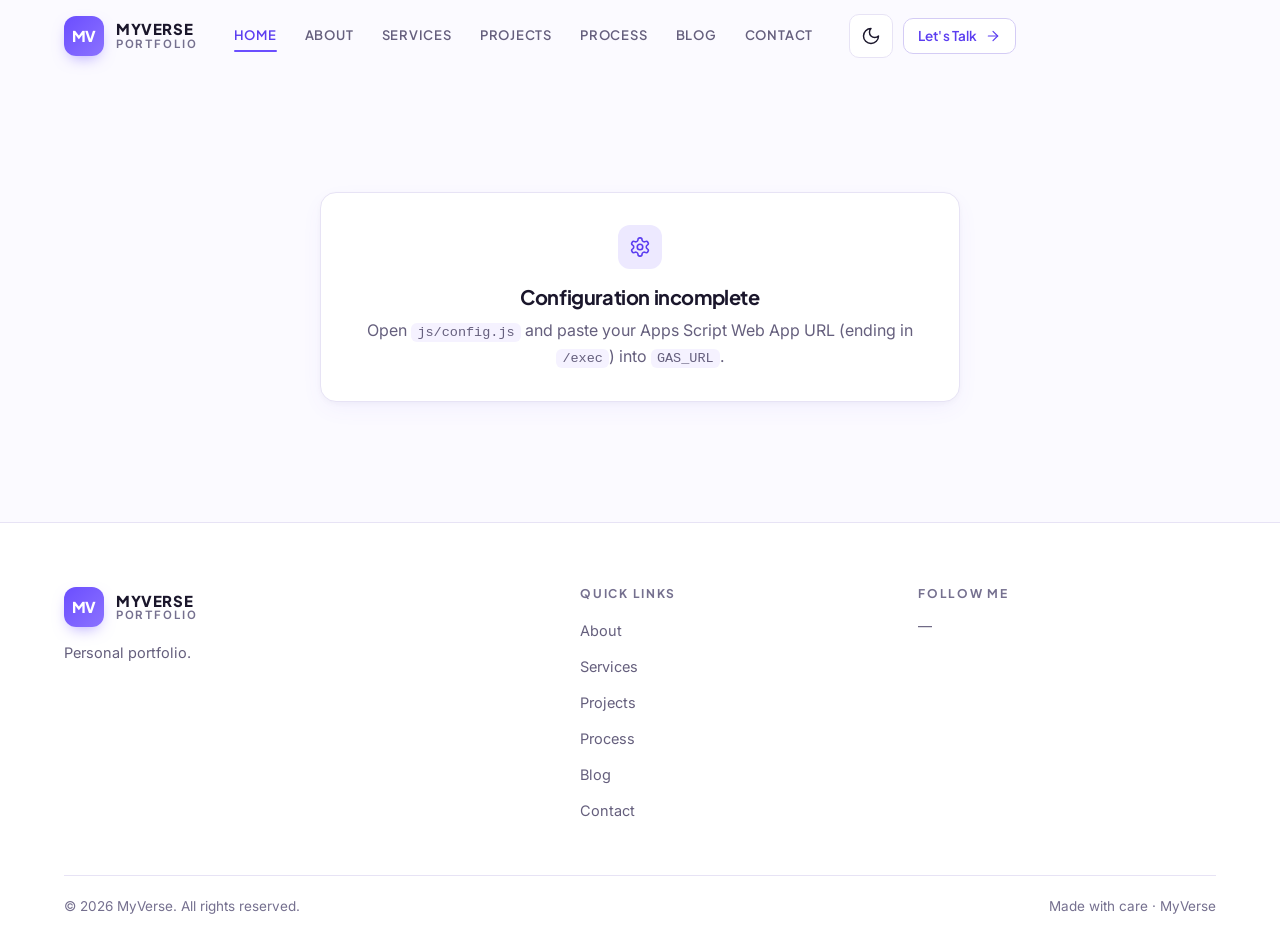
==== index.html @ 01f52282 "https://github.com/restuputram2710/MyVerse.git" ====
<!doctype html>
<html lang="en" data-theme="light">
<head>
  <meta charset="utf-8">
  <meta name="viewport" content="width=device-width, initial-scale=1">
  <meta name="robots" content="noindex, nofollow, noarchive">
  <meta name="googlebot" content="noindex, nofollow">
  <meta name="description" content="Personal portfolio — profile, experience, skills, achievements, and projects.">
  <meta name="theme-color" content="#6B4EFF">
  <title>MyVerse — Portfolio</title>
  <link rel="icon" href="assets/favicon.svg" type="image/svg+xml">
  <script>
    (function () { try {
      var g = function (k) { var v = localStorage.getItem(k); return v ? JSON.parse(v) : null; };
      var t = g('mv_theme') || g('mv_theme_default') || 'sistem';
      var dark = t === 'gelap' || (t === 'sistem' && window.matchMedia && matchMedia('(prefers-color-scheme: dark)').matches);
      document.documentElement.setAttribute('data-theme', dark ? 'dark' : 'light');
    } catch (e) {} })();
  </script>
  <link rel="preconnect" href="https://fonts.googleapis.com">
  <link rel="preconnect" href="https://fonts.gstatic.com" crossorigin>
  <link rel="preconnect" href="https://script.google.com">
  <link rel="preconnect" href="https://drive.google.com">
  <link href="https://fonts.googleapis.com/css2?family=Inter:wght@400;500;600;700&family=Plus+Jakarta+Sans:wght@600;700;800&display=swap" rel="stylesheet">
  <link rel="stylesheet" href="css/style.css?v=1.0.0">
</head>
<body data-page="home">
  <div id="chrome-top"></div>

  <main id="main">
    <!-- 1. Home -->
    <section id="home" class="hero" aria-label="Introduction">
      <div class="container hero-grid" aria-hidden="true">
        <div>
          <div class="sk" style="width:120px;height:30px;border-radius:99px"></div>
          <div class="sk sk-title"></div>
          <div class="sk sk-line" style="width:60%;height:26px"></div>
          <div class="sk sk-line" style="width:90%"></div>
          <div class="sk sk-line" style="width:75%"></div>
          <div style="display:flex;gap:12px;margin-top:28px"><div class="sk" style="width:160px;height:44px"></div><div class="sk" style="width:130px;height:44px"></div></div>
        </div>
        <div class="sk" style="aspect-ratio:1/1.05;border-radius:28px;max-width:440px;width:100%;margin-left:auto"></div>
      </div>
    </section>

    <!-- 2. About -->
    <section id="about" class="section" aria-labelledby="about-title">
      <h2 id="about-title" class="sr-only">About</h2>
      <div class="container about-grid" id="about-body">
        <div class="sk" style="aspect-ratio:4/5;border-radius:24px"></div>
        <div><div class="sk sk-title" style="width:40%"></div><div class="sk sk-line"></div><div class="sk sk-line"></div><div class="sk sk-line" style="width:80%"></div></div>
      </div>
    </section>

    <!-- 3–4. Experience & Education -->
    <section id="experience" class="section section-tint" aria-labelledby="exp-title">
      <div class="container">
        <div class="section-head">
          <div><span class="eyebrow">Experience</span><h2 class="h2" id="exp-title">Experience &amp; Education</h2>
            <p class="lead">Work, teaching, organizations, and the learning path behind them.</p></div>
        </div>
        <div class="exp-grid">
          <div>
            <div class="pill-row scroll-x" id="exp-filter" role="group" aria-label="Filter experience"></div>
            <div class="timeline" id="exp-list"><div class="sk sk-card" style="height:140px"></div><div class="sk sk-card" style="height:140px"></div></div>
          </div>
          <div class="edu-col" id="education"><div class="sk sk-card" style="height:220px"></div></div>
        </div>
      </div>
    </section>

    <!-- 5. Skills & Expertise -->
    <section id="skills" class="section" aria-labelledby="skills-title">
      <div class="container">
        <div class="section-head">
          <div><span class="eyebrow">Tools &amp; Skills</span><h2 class="h2" id="skills-title">My Expertise</h2></div>
          <div class="seg scroll-x" id="skill-tabs" role="tablist" aria-label="Skill categories"></div>
        </div>
        <div class="skills-grid">
          <div class="card card-pad" id="skill-panel" role="tabpanel" aria-labelledby="skill-panel-title">
            <h3 class="h3" id="skill-panel-title">Core proficiency</h3>
            <p class="muted" style="margin:4px 0 22px;font-size:14.5px">Self-assessed level for each skill.</p>
            <div id="skill-bars"><div class="sk sk-line"></div><div class="sk sk-line"></div><div class="sk sk-line"></div></div>
          </div>
          <div style="display:grid;gap:24px">
            <div class="card card-pad" id="skill-radar-card">
              <h3 class="h3" id="skill-radar-title">Skills at a glance</h3>
              <div class="chart-box" id="skill-radar" style="margin-top:8px"></div>
            </div>
            <div class="card card-pad" id="tools-card">
              <h3 class="h3">Tools I use</h3>
              <div class="tools" id="tools"></div>
            </div>
          </div>
        </div>
      </div>
    </section>

    <!-- 6. Achievements -->
    <section id="achievements" class="section section-tint" aria-labelledby="ach-title">
      <div class="container">
        <div class="section-head">
          <div><span class="eyebrow">Recognition</span><h2 class="h2" id="ach-title">Honors &amp; Certificates</h2></div>
          <div class="pill-row scroll-x" id="ach-filter" role="group" aria-label="Filter achievements"></div>
        </div>
        <div class="grid-3" id="ach-list"><div class="sk sk-card"></div><div class="sk sk-card"></div><div class="sk sk-card"></div></div>
      </div>
    </section>

    <!-- 7. Projects -->
    <section id="projects" class="section" aria-labelledby="proj-title">
      <div class="container">
        <div class="section-head">
          <div><span class="eyebrow">Featured Projects</span><h2 class="h2" id="proj-title">Selected Work</h2>
            <p class="lead">Websites, learning media, digital products, and creative work.</p></div>
        </div>
        <div class="toolbar">
          <div class="pill-row scroll-x" id="proj-filter" role="group" aria-label="Filter projects by category"></div>
          <div class="search-box"><label for="proj-search" class="sr-only">Search projects</label>
            <svg class="icon" viewBox="0 0 24 24" aria-hidden="true"><circle cx="11" cy="11" r="8"/><path d="m21 21-4.3-4.3"/></svg>
            <input id="proj-search" class="input" type="search" placeholder="Search projects…" autocomplete="off"></div>
        </div>
        <div class="grid-3" id="proj-grid" aria-live="polite"><div class="sk sk-card"></div><div class="sk sk-card"></div><div class="sk sk-card"></div></div>
        <div class="empty" id="proj-empty" hidden>
          <svg class="icon" viewBox="0 0 24 24" aria-hidden="true"><circle cx="11" cy="11" r="8"/><path d="m21 21-4.3-4.3"/></svg>
          <p><strong>No matching projects.</strong></p><p style="font-size:14px">Try another keyword or category.</p>
        </div>
        <div class="more-row"><button type="button" class="btn btn-secondary" id="proj-more" hidden>Load more</button></div>
        <p class="center muted" id="proj-count" style="font-size:13px;margin-top:12px"></p>
        <div class="card card-pad breakdown" id="proj-breakdown" hidden></div>
      </div>
    </section>

    <!-- 8. Services -->
    <section id="services" class="section section-tint" aria-labelledby="svc-title">
      <div class="container">
        <div class="section-head"><div><span class="eyebrow">Services</span><h2 class="h2" id="svc-title">What I Do</h2></div></div>
        <div class="grid-4" id="svc-grid"><div class="sk sk-card" style="height:200px"></div><div class="sk sk-card" style="height:200px"></div></div>
      </div>
    </section>

    <!-- 9. My Process -->
    <section id="process" class="section" aria-labelledby="proc-title">
      <div class="container">
        <div class="section-head center"><div><span class="eyebrow">My Process</span><h2 class="h2" id="proc-title">A Simple, Effective Process</h2></div></div>
        <ol class="process" id="proc-list"></ol>
      </div>
    </section>

    <!-- 10. Testimonials -->
    <section id="testimonials" class="section section-tint" aria-labelledby="testi-title">
      <div class="container">
        <h2 class="sr-only" id="testi-title">Testimonials</h2>
        <div class="card testi" id="testi-box" aria-roledescription="carousel" aria-label="Testimonials">
          <svg class="quote-mark" viewBox="0 0 24 24" fill="currentColor" aria-hidden="true"><path d="M16 3a2 2 0 0 0-2 2v6a2 2 0 0 0 2 2 1 1 0 0 1 1 1v1a2 2 0 0 1-2 2 1 1 0 0 0-1 1v2a1 1 0 0 0 1 1 6 6 0 0 0 6-6V5a2 2 0 0 0-2-2z"/><path d="M5 3a2 2 0 0 0-2 2v6a2 2 0 0 0 2 2 1 1 0 0 1 1 1v1a2 2 0 0 1-2 2 1 1 0 0 0-1 1v2a1 1 0 0 0 1 1 6 6 0 0 0 6-6V5a2 2 0 0 0-2-2z"/></svg>
          <div id="testi-slides" aria-live="polite"></div>
          <div class="testi-nav" id="testi-nav">
            <button type="button" class="icon-btn" id="testi-prev" aria-label="Previous testimonial"><svg class="icon" viewBox="0 0 24 24" aria-hidden="true"><path d="m15 18-6-6 6-6"/></svg></button>
            <div class="dots" id="testi-dots"></div>
            <button type="button" class="icon-btn" id="testi-next" aria-label="Next testimonial"><svg class="icon" viewBox="0 0 24 24" aria-hidden="true"><path d="m9 18 6-6-6-6"/></svg></button>
          </div>
        </div>
      </div>
    </section>

    <!-- 11. Contact -->
    <section id="contact" class="section" aria-labelledby="contact-title">
      <div class="container">
        <div class="contact-panel">
          <div class="contact-info">
            <span class="eyebrow" style="margin:0">Let's Work Together</span>
            <h2 class="h2" id="contact-title">Have a Project in Mind?</h2>
            <p class="muted" style="margin-bottom:10px">I'm open to collaborations, teaching projects, and freelance work. Send a message and I'll reply by email.</p>
            <div id="contact-rows" style="display:grid;gap:14px"></div>
            <svg class="plane" viewBox="0 0 160 110" fill="none" stroke="currentColor" stroke-width="1.5" aria-hidden="true"><path d="M150 8 70 52l30 10 50-54ZM100 62l-6 34 18-24"/><path d="M70 52 6 104" stroke-dasharray="4 6"/></svg>
          </div>
          <form class="card contact-form" id="contact-form" novalidate>
            <div class="form-2">
              <div class="field"><label for="f-nama">Name</label><input class="input" id="f-nama" name="nama" autocomplete="name" maxlength="80" required aria-describedby="err-nama"><span class="field-error" id="err-nama"></span></div>
              <div class="field"><label for="f-email">Email</label><input class="input" id="f-email" name="email" type="email" autocomplete="email" maxlength="120" required aria-describedby="err-email"><span class="field-error" id="err-email"></span></div>
            </div>
            <div class="field"><label for="f-subjek">Subject</label><input class="input" id="f-subjek" name="subjek" maxlength="150" required aria-describedby="err-subjek"><span class="field-error" id="err-subjek"></span></div>
            <div class="field"><label for="f-isi">Message</label><textarea class="textarea" id="f-isi" name="isi" rows="5" maxlength="2000" required aria-describedby="err-isi isi-count"></textarea>
              <div style="display:flex;justify-content:space-between;gap:12px"><span class="field-error" id="err-isi"></span><span class="help tnum" id="isi-count">0 / 2000</span></div></div>
            <div class="hp" aria-hidden="true"><label for="f-website">Website</label><input id="f-website" name="website" tabindex="-1" autocomplete="off"></div>
            <button type="submit" class="btn btn-primary btn-block" id="contact-submit">Send Message <svg class="icon icon-sm" viewBox="0 0 24 24" aria-hidden="true"><path d="M14.536 21.686a.5.5 0 0 0 .937-.024l6.5-19a.496.496 0 0 0-.635-.635l-19 6.5a.5.5 0 0 0-.024.937l7.93 3.18a2 2 0 0 1 1.112 1.11z"/><path d="m21.854 2.147-10.94 10.939"/></svg></button>
            <p class="form-status" id="form-status" role="status" aria-live="polite"></p>
          </form>
        </div>
      </div>
    </section>
  </main>

  <!-- 12. Footer -->
  <div id="chrome-foot"></div>

  <script src="js/config.js?v=1.0.0"></script>
  <script src="js/icons.js?v=1.0.0"></script>
  <script src="js/core.js?v=1.0.0"></script>
  <script src="js/site.js?v=1.0.0"></script>
  <script src="js/home.js?v=1.0.0"></script>
</body>
</html>
---- css/style.css ----
/* =========================================================
   MyVerse — Design System "Aether Violet"
   Token warna, tipografi, komponen, dan halaman publik.
   Tema gelap: <html data-theme="dark">
   ========================================================= */

:root {
  --bg: #FBFAFF;
  --surface: #FFFFFF;
  --surface-tint: #F5F2FF;
  --surface-2: #F8F6FF;
  --border: #E7E3F5;
  --border-strong: #D4CCF5;
  --text: #1A162B;
  --text-2: #655F7D;
  --text-3: #75708F;
  --primary: #6B4EFF;
  --primary-hover: #5A3BEB;
  --primary-text: #5B3DF0;
  --primary-500: #8B72FF;
  --primary-300: #C4B5FD;
  --primary-100: #EDE9FF;
  --on-primary: #FFFFFF;
  --success: #15803D; --success-bg: #DCFCE7;
  --warning: #B45309; --warning-bg: #FEF3C7;
  --danger: #DC2626; --danger-bg: #FEE2E2;
  --glass: rgba(255, 255, 255, 0.72);
  --glass-border: rgba(255, 255, 255, 0.9);
  --shadow-1: 0 8px 24px -4px rgba(107, 78, 255, 0.07), 0 2px 6px -1px rgba(26, 22, 43, 0.04);
  --shadow-2: 0 16px 36px -6px rgba(107, 78, 255, 0.16), 0 4px 12px -2px rgba(107, 78, 255, 0.07);
  --shadow-3: 0 24px 48px -12px rgba(14, 12, 26, 0.25);
  --glow: radial-gradient(closest-side, rgba(139, 114, 255, 0.28), rgba(139, 114, 255, 0));
  --overlay: rgba(14, 12, 26, 0.45);
  --skeleton: linear-gradient(90deg, #F1EEFB 0%, #F8F6FF 50%, #F1EEFB 100%);
  --chart-1: #6B4EFF; --chart-2: #8B72FF; --chart-3: #B3A3FF; --chart-4: #D8CFFF; --chart-5: #4B32D6; --chart-6: #A58CF5;

  --font-head: 'Plus Jakarta Sans', 'Inter', system-ui, sans-serif;
  --font-body: 'Inter', system-ui, -apple-system, 'Segoe UI', sans-serif;
  --font-mono: ui-monospace, 'JetBrains Mono', SFMono-Regular, Menlo, monospace;

  --r-card: 16px; --r-ctl: 10px; --r-img: 12px; --r-pill: 999px;
  --container: 1200px;
  --nav-h: 72px;
  --ease: cubic-bezier(.2, .7, .2, 1);
  color-scheme: light;
}

html[data-theme="dark"] {
  --bg: #0E0C1A;
  --surface: #17142A;
  --surface-tint: #1F1B36;
  --surface-2: #1B1830;
  --border: #2E2950;
  --border-strong: #3D3668;
  --text: #F2F0FF;
  --text-2: #B4AED0;
  --text-3: #9C96B8;
  --primary: #6F55FF;
  --primary-hover: #7F68FF;
  --primary-text: #A594FF;
  --primary-500: #A594FF;
  --primary-300: #5B4BB0;
  --primary-100: #2A2350;
  --success: #4ADE80; --success-bg: rgba(74, 222, 128, 0.14);
  --warning: #FBBF24; --warning-bg: rgba(251, 191, 36, 0.14);
  --danger: #F87171; --danger-bg: rgba(248, 113, 113, 0.14);
  --glass: rgba(23, 20, 42, 0.72);
  --glass-border: rgba(76, 68, 130, 0.6);
  --shadow-1: 0 1px 0 rgba(255, 255, 255, 0.02);
  --shadow-2: 0 0 0 1px rgba(165, 148, 255, 0.22), 0 16px 40px -12px rgba(111, 85, 255, 0.35);
  --shadow-3: 0 24px 48px -12px rgba(0, 0, 0, 0.6);
  --glow: radial-gradient(closest-side, rgba(111, 85, 255, 0.35), rgba(111, 85, 255, 0));
  --overlay: rgba(5, 4, 12, 0.7);
  --skeleton: linear-gradient(90deg, #1F1B36 0%, #272243 50%, #1F1B36 100%);
  --chart-1: #8B72FF; --chart-2: #A594FF; --chart-3: #6F55FF; --chart-4: #4B3E8F; --chart-5: #C4B5FD; --chart-6: #7C6AD9;
  color-scheme: dark;
}

/* ---------- Dasar ---------- */
*, *::before, *::after { box-sizing: border-box; }
html { scroll-behavior: smooth; scroll-padding-top: calc(var(--nav-h) + 16px); -webkit-text-size-adjust: 100%; }
body {
  margin: 0; background: var(--bg); color: var(--text);
  font-family: var(--font-body); font-size: 16px; line-height: 1.6;
  -webkit-font-smoothing: antialiased; text-rendering: optimizeLegibility;
  transition: background-color .25s var(--ease), color .25s var(--ease);
}
img { max-width: 100%; display: block; }
a { color: var(--primary-text); text-decoration: none; }
a:hover { text-decoration: underline; text-underline-offset: 3px; }
button { font: inherit; color: inherit; }
h1, h2, h3, h4 { font-family: var(--font-head); color: var(--text); margin: 0; letter-spacing: -0.02em; line-height: 1.15; }
p { margin: 0; }
:focus-visible { outline: 3px solid var(--primary-300); outline-offset: 2px; border-radius: 6px; }
::selection { background: var(--primary-100); color: var(--text); }
[hidden] { display: none !important; }
.stretched { color: inherit; text-decoration: none !important; }
.stretched::after { content: ''; position: absolute; inset: 0; z-index: 1; border-radius: inherit; }
.on-top { position: relative; z-index: 2; }
.proj-card:focus-within, .post-card:focus-within { box-shadow: 0 0 0 3px var(--primary-300); }
.sr-only { position: absolute; width: 1px; height: 1px; padding: 0; margin: -1px; overflow: hidden; clip: rect(0 0 0 0); white-space: nowrap; border: 0; }
.skip-link { position: absolute; left: 16px; top: -48px; z-index: 200; background: var(--primary); color: #fff; padding: 10px 16px; border-radius: var(--r-ctl); }
.skip-link:focus { top: 12px; }
.container { width: 100%; max-width: var(--container); margin: 0 auto; padding: 0 24px; }
.tnum { font-variant-numeric: tabular-nums; }
.muted { color: var(--text-2); }
.hl { background: linear-gradient(92deg, var(--primary) 0%, var(--primary-500) 100%); -webkit-background-clip: text; background-clip: text; color: transparent; }
html[data-theme="dark"] .hl { background: linear-gradient(92deg, #A594FF 0%, #C4B5FD 100%); -webkit-background-clip: text; background-clip: text; }
.icon { width: 20px; height: 20px; flex: none; stroke: currentColor; fill: none; stroke-width: 1.75; stroke-linecap: round; stroke-linejoin: round; }
.icon-sm { width: 16px; height: 16px; }
.icon-lg { width: 24px; height: 24px; }

/* ---------- Tombol ---------- */
.btn {
  display: inline-flex; align-items: center; justify-content: center; gap: 8px;
  min-height: 44px; padding: 0 20px; border-radius: var(--r-ctl);
  font-family: var(--font-head); font-weight: 600; font-size: 14.5px; letter-spacing: .01em;
  border: 1px solid transparent; cursor: pointer; text-decoration: none !important; white-space: nowrap;
  transition: transform .2s var(--ease), background-color .2s var(--ease), box-shadow .2s var(--ease), border-color .2s, color .2s;
}
.btn-primary { background: var(--primary); color: var(--on-primary); box-shadow: 0 6px 16px -6px rgba(107, 78, 255, .55); }
.btn-primary:hover { background: var(--primary-hover); transform: translateY(-1px); box-shadow: 0 10px 22px -8px rgba(107, 78, 255, .6); }
.btn-secondary { background: var(--surface); color: var(--primary-text); border-color: var(--border-strong); }
.btn-secondary:hover { background: var(--surface-tint); transform: translateY(-1px); }
.btn-ghost { background: transparent; color: var(--primary-text); padding: 0 8px; min-height: 40px; }
.btn-ghost:hover { background: var(--surface-tint); }
.btn-danger { background: var(--danger); color: #fff; }
.btn-danger:hover { filter: brightness(.95); transform: translateY(-1px); }
.btn-sm { min-height: 36px; padding: 0 14px; font-size: 13.5px; }
.btn-block { width: 100%; }
.btn[disabled], .btn.is-loading { opacity: .65; cursor: not-allowed; transform: none !important; }
.btn .spinner { width: 16px; height: 16px; border: 2px solid currentColor; border-right-color: transparent; border-radius: 50%; animation: spin .7s linear infinite; }
.icon-btn {
  width: 44px; height: 44px; display: inline-grid; place-items: center; flex: none;
  border-radius: var(--r-ctl); border: 1px solid var(--border); background: var(--surface); color: var(--text);
  cursor: pointer; transition: transform .2s var(--ease), background-color .2s, border-color .2s;
}
.icon-btn:hover { background: var(--surface-tint); border-color: var(--border-strong); transform: scale(1.04); }
@keyframes spin { to { transform: rotate(360deg); } }

/* ---------- Pil, chip, badge ---------- */
.pill-row { display: flex; flex-wrap: wrap; gap: 8px; }
.pill {
  display: inline-flex; align-items: center; gap: 6px; min-height: 36px; padding: 0 16px;
  border-radius: var(--r-pill); border: 1px solid var(--border); background: var(--surface); color: var(--text-2);
  font-family: var(--font-head); font-weight: 600; font-size: 13.5px; cursor: pointer; white-space: nowrap;
  transition: background-color .2s, border-color .2s, color .2s;
}
.pill:hover { border-color: var(--border-strong); color: var(--text); }
.pill[aria-pressed="true"], .pill.is-active { background: var(--primary-100); border-color: var(--primary); color: var(--primary-text); }
.pill .count { font-size: 12px; opacity: .8; }
.chip { display: inline-flex; align-items: center; padding: 3px 10px; border-radius: var(--r-pill); background: var(--surface-tint); color: var(--text-2); font-size: 12.5px; font-weight: 500; border: 1px solid var(--border); }
.badge { display: inline-flex; align-items: center; gap: 6px; padding: 4px 10px; border-radius: var(--r-pill); font-family: var(--font-head); font-weight: 600; font-size: 12px; letter-spacing: .02em; background: var(--primary-100); color: var(--primary-text); }
.badge-solid { background: var(--primary); color: #fff; }
.eyebrow-pill { display: inline-flex; align-items: center; gap: 8px; padding: 6px 14px; border-radius: var(--r-pill); border: 1px solid var(--border-strong); background: var(--surface-tint); color: var(--primary-text); font-family: var(--font-head); font-weight: 700; font-size: 12px; letter-spacing: .12em; text-transform: uppercase; }
.dot { width: 8px; height: 8px; border-radius: 50%; background: var(--success); box-shadow: 0 0 0 4px var(--success-bg); }

/* ---------- Kartu ---------- */
.card { background: var(--surface); border: 1px solid var(--border); border-radius: var(--r-card); box-shadow: var(--shadow-1); }
.card-pad { padding: 24px; }
.card-hover { transition: transform .25s var(--ease), box-shadow .25s var(--ease), border-color .25s; }
.card-hover:hover { transform: translateY(-4px); box-shadow: var(--shadow-2); border-color: var(--border-strong); }
.glass { background: var(--glass); border: 1px solid var(--glass-border); backdrop-filter: blur(16px); -webkit-backdrop-filter: blur(16px); }
.icon-tile { width: 44px; height: 44px; display: grid; place-items: center; border-radius: 12px; background: var(--primary-100); color: var(--primary-text); flex: none; }
.icon-tile .icon { width: 22px; height: 22px; }

/* ---------- Formulir ---------- */
.field { display: grid; gap: 6px; align-content: start; }
.field label, .label { font-family: var(--font-head); font-weight: 600; font-size: 13.5px; color: var(--text); }
.input, .textarea, .select {
  width: 100%; min-height: 44px; padding: 10px 14px; border-radius: var(--r-ctl);
  border: 1px solid var(--border); background: var(--surface); color: var(--text); font: inherit; font-size: 15px;
  transition: border-color .2s, box-shadow .2s;
}
.textarea { min-height: 120px; resize: vertical; line-height: 1.55; }
.input::placeholder, .textarea::placeholder { color: var(--text-3); }
.input:focus, .textarea:focus, .select:focus { outline: none; border-color: var(--primary); box-shadow: 0 0 0 3px rgba(107, 78, 255, .16); }
.input[aria-invalid="true"], .textarea[aria-invalid="true"] { border-color: var(--danger); }
.field-error { color: var(--danger); font-size: 13px; min-height: 0; }
.help { color: var(--text-3); font-size: 13px; }
.search-box { position: relative; }
.search-box .icon { position: absolute; left: 14px; top: 50%; transform: translateY(-50%); color: var(--text-3); pointer-events: none; }
.search-box .input { padding-left: 42px; }

/* ---------- Navigasi ---------- */
.nav { position: sticky; top: 0; z-index: 50; height: var(--nav-h); transition: background-color .25s, border-color .25s, box-shadow .25s; border-bottom: 1px solid transparent; }
.nav.is-scrolled { background: var(--glass); border-bottom-color: var(--border); backdrop-filter: blur(16px); -webkit-backdrop-filter: blur(16px); box-shadow: var(--shadow-1); }
.nav-inner { height: 100%; display: flex; align-items: center; gap: 24px; }
.brand { display: flex; align-items: center; gap: 12px; color: var(--text); text-decoration: none !important; min-width: 0; }
.brand-mark { width: 40px; height: 40px; border-radius: 12px; display: grid; place-items: center; background: linear-gradient(135deg, var(--primary) 0%, var(--primary-500) 100%); color: #fff; font-family: var(--font-head); font-weight: 800; font-size: 15px; letter-spacing: -.02em; box-shadow: 0 6px 16px -6px rgba(107, 78, 255, .6); flex: none; }
.brand-text { display: grid; line-height: 1.15; min-width: 0; }
.brand-name { font-family: var(--font-head); font-weight: 800; font-size: 15px; letter-spacing: .04em; text-transform: uppercase; white-space: nowrap; overflow: hidden; text-overflow: ellipsis; }
.brand-sub { font-size: 11.5px; color: var(--text-3); letter-spacing: .14em; text-transform: uppercase; font-weight: 600; white-space: nowrap; overflow: hidden; text-overflow: ellipsis; }
.nav-links { display: flex; align-items: center; gap: 4px; margin: 0 auto; list-style: none; padding: 0; }
.nav-links a { position: relative; display: inline-flex; align-items: center; min-height: 40px; padding: 0 12px; border-radius: 8px; color: var(--text-2); font-family: var(--font-head); font-weight: 600; font-size: 13px; letter-spacing: .06em; text-transform: uppercase; text-decoration: none; transition: color .2s, background-color .2s; }
.nav-links a:hover { color: var(--text); background: var(--surface-tint); }
.nav-links a.is-active { color: var(--primary-text); }
.nav-links a.is-active::after { content: ''; position: absolute; left: 12px; right: 12px; bottom: 4px; height: 2px; border-radius: 2px; background: var(--primary); }
.nav-actions { display: flex; align-items: center; gap: 10px; }
.nav-toggle { display: none; }
.drawer { position: fixed; inset: 0; z-index: 90; display: none; }
.drawer.is-open { display: block; }
.drawer-backdrop { position: absolute; inset: 0; background: var(--overlay); animation: fade .2s ease; }
.drawer-panel { position: absolute; top: 0; right: 0; height: 100%; width: min(340px, 88vw); background: var(--surface); border-left: 1px solid var(--border); padding: 20px; display: flex; flex-direction: column; gap: 8px; animation: slideIn .25s var(--ease); overflow-y: auto; }
.drawer-panel a.drawer-link { display: flex; align-items: center; min-height: 48px; padding: 0 14px; border-radius: var(--r-ctl); color: var(--text); font-family: var(--font-head); font-weight: 600; text-decoration: none; }
.drawer-panel a.drawer-link:hover, .drawer-panel a.drawer-link.is-active { background: var(--surface-tint); color: var(--primary-text); }
@keyframes fade { from { opacity: 0; } to { opacity: 1; } }
@keyframes slideIn { from { transform: translateX(24px); opacity: 0; } to { transform: none; opacity: 1; } }

/* ---------- Bagian (section) ---------- */
.section { padding: 96px 0; position: relative; }
.section-tint { background: var(--surface-2); border-top: 1px solid var(--border); border-bottom: 1px solid var(--border); }
.section-head { display: flex; align-items: flex-end; justify-content: space-between; gap: 24px; flex-wrap: wrap; margin-bottom: 40px; }
.section-head .lead { max-width: 560px; color: var(--text-2); margin-top: 12px; }
.eyebrow { display: block; font-family: var(--font-head); font-weight: 700; font-size: 12px; letter-spacing: .14em; text-transform: uppercase; color: var(--primary-text); margin-bottom: 10px; }
.h2 { font-size: clamp(28px, 4vw, 40px); font-weight: 700; letter-spacing: -0.025em; }
.h3 { font-size: 20px; font-weight: 700; }
.center { text-align: center; }
.section-head.center { flex-direction: column; align-items: center; }

/* ---------- Hero ---------- */
.hero { padding: 48px 0 72px; position: relative; overflow: hidden; }
.hero::before { content: ''; position: absolute; width: 900px; height: 900px; right: -260px; top: -280px; background: var(--glow); pointer-events: none; }
.hero-grid { display: grid; grid-template-columns: 1.1fr .9fr; gap: 48px; align-items: center; position: relative; }
.hero h1 { font-size: clamp(40px, 6vw, 60px); font-weight: 800; letter-spacing: -0.035em; margin: 22px 0 10px; }
.hero .role { font-family: var(--font-head); font-size: clamp(22px, 3vw, 32px); font-weight: 600; color: var(--text-2); letter-spacing: -0.02em; line-height: 1.25; }
.hero .intro { color: var(--text-2); font-size: 17px; max-width: 520px; margin: 20px 0 30px; }
.hero-cta { display: flex; flex-wrap: wrap; gap: 12px; }
.hero-stats { display: flex; flex-wrap: nowrap; gap: 0; margin-top: 40px; }
.hero-stat { display: flex; align-items: center; gap: 12px; padding: 4px 20px 4px 0; margin-right: 20px; border-right: 1px solid var(--border); min-width: 0; }
.hero-stat div > span { display: block; max-width: 140px; line-height: 1.35; }
.hero-stat:last-child { border-right: 0; margin-right: 0; padding-right: 0; }
.hero-stat .icon-tile { width: 40px; height: 40px; border-radius: 10px; }
.hero-stat b { display: block; font-family: var(--font-head); font-size: 26px; font-weight: 800; letter-spacing: -0.02em; line-height: 1.1; font-variant-numeric: tabular-nums; }
.hero-stat div > span { font-size: 12px; color: var(--text-3); letter-spacing: .06em; text-transform: uppercase; font-weight: 600; }
.hero-visual { position: relative; aspect-ratio: 1 / 1.05; max-width: 480px; margin-left: auto; width: 100%; }
.rings { position: absolute; inset: -6%; pointer-events: none; color: var(--primary-300); opacity: .7; }
.portrait { position: absolute; inset: 8% 10% 0 10%; border-radius: 28px; overflow: hidden; background: linear-gradient(160deg, var(--primary-100), var(--surface-tint)); border: 1px solid var(--border); box-shadow: var(--shadow-2); }
.portrait img { width: 100%; height: 100%; object-fit: cover; }
.portrait .initials { width: 100%; height: 100%; display: grid; place-items: center; font-family: var(--font-head); font-weight: 800; font-size: 96px; letter-spacing: -.04em; color: var(--primary-text); }
.float-card { position: absolute; border-radius: 16px; padding: 14px 16px; box-shadow: var(--shadow-2); z-index: 2; min-width: 170px; animation: float 6s ease-in-out infinite; will-change: transform; }
.float-card .fc-label { font-size: 11px; letter-spacing: .12em; text-transform: uppercase; color: var(--text-3); font-weight: 700; }
.float-card .fc-value { font-family: var(--font-head); font-weight: 700; font-size: 14px; color: var(--text); display: flex; align-items: center; gap: 8px; margin-top: 4px; }
.fc-1 { top: 4%; left: -4%; animation-delay: 0s; }
.fc-2 { top: 34%; right: -6%; animation-delay: -2s; min-width: 196px; }
.fc-3 { bottom: 8%; left: -8%; animation-delay: -4s; }
.fc-skill { display: flex; align-items: center; justify-content: space-between; gap: 12px; font-size: 12.5px; color: var(--text-2); margin-top: 8px; }
.toggle-mini { width: 26px; height: 15px; border-radius: 99px; background: var(--primary); position: relative; flex: none; }
.toggle-mini::after { content: ''; position: absolute; right: 2px; top: 2px; width: 11px; height: 11px; border-radius: 50%; background: #fff; }
.fc-big { font-family: var(--font-head); font-size: 28px; font-weight: 800; color: var(--primary-text); letter-spacing: -.02em; line-height: 1; }
@keyframes float { 0%, 100% { transform: translate3d(var(--px, 0), var(--py, 0), 0); } 50% { transform: translate3d(var(--px, 0), calc(var(--py, 0px) - 8px), 0); } }

/* ---------- About ---------- */
.about-grid { display: grid; grid-template-columns: .85fr 1.15fr; gap: 56px; align-items: center; }
.about-photo { position: relative; aspect-ratio: 4 / 5; border-radius: 24px; overflow: hidden; border: 1px solid var(--border); background: linear-gradient(160deg, var(--primary-100), var(--surface)); box-shadow: var(--shadow-2); }
.about-photo img { width: 100%; height: 100%; object-fit: cover; }
.about-photo .tag { position: absolute; left: 16px; bottom: 16px; right: 16px; border-radius: 14px; padding: 12px 14px; font-size: 13px; color: var(--text); }
.about-text p + p { margin-top: 16px; }
.about-text p { color: var(--text-2); font-size: 16.5px; }
.journey { margin-top: 32px; }
.journey-title { font-family: var(--font-head); font-weight: 700; font-size: 12px; letter-spacing: .14em; text-transform: uppercase; color: var(--text-3); margin-bottom: 18px; }
.journey-track { display: grid; grid-template-columns: repeat(var(--n, 3), 1fr); gap: 16px; position: relative; }
.journey-track::before { content: ''; position: absolute; top: 9px; left: 9px; right: 9px; height: 2px; background: linear-gradient(90deg, var(--primary), var(--primary-300)); border-radius: 2px; }
.milestone { position: relative; padding-top: 32px; }
.milestone::before { content: ''; position: absolute; top: 0; left: 0; width: 20px; height: 20px; border-radius: 50%; background: var(--surface); border: 5px solid var(--primary); box-shadow: 0 0 0 4px var(--primary-100); }
.milestone b { display: block; font-family: var(--font-head); font-size: 15px; color: var(--primary-text); }
.milestone strong { display: block; font-family: var(--font-head); font-size: 15px; margin-top: 2px; }
.milestone span { display: block; font-size: 13.5px; color: var(--text-2); margin-top: 4px; }

/* ---------- Pengalaman & Pendidikan ---------- */
.exp-grid { display: grid; grid-template-columns: 1.25fr 1fr; gap: 32px; align-items: start; }
.timeline { position: relative; display: grid; gap: 16px; margin-top: 20px; padding-left: 28px; }
.timeline::before { content: ''; position: absolute; left: 8px; top: 8px; bottom: 8px; width: 2px; background: var(--primary-100); border-radius: 2px; }
.tl-item { position: relative; padding: 20px 22px; }
.tl-item::before { content: ''; position: absolute; left: -26px; top: 26px; width: 14px; height: 14px; border-radius: 50%; background: var(--primary); box-shadow: 0 0 0 5px var(--primary-100); }
.tl-head { display: flex; justify-content: space-between; gap: 12px; flex-wrap: wrap; align-items: flex-start; }
.tl-item h3 { font-size: 17px; font-weight: 700; }
.tl-org { color: var(--text-2); font-size: 14px; margin-top: 2px; }
.tl-item p { color: var(--text-2); font-size: 14.5px; margin-top: 10px; }
.tl-tags { display: flex; flex-wrap: wrap; gap: 6px; margin-top: 12px; }
.edu-col { display: grid; gap: 24px; }
.edu-group h3 { display: flex; align-items: center; gap: 10px; font-size: 16px; margin-bottom: 12px; }
.edu-list { display: grid; gap: 12px; }
.edu-item { display: flex; gap: 14px; padding: 16px 18px; align-items: flex-start; }
.edu-item h4 { font-size: 15px; font-weight: 700; }
.edu-item .meta { font-size: 13.5px; color: var(--text-2); margin-top: 2px; }
.edu-item .year { margin-left: auto; font-size: 12.5px; font-weight: 600; color: var(--text-3); white-space: nowrap; font-variant-numeric: tabular-nums; }

/* ---------- Keterampilan ---------- */
.seg { display: inline-flex; padding: 4px; gap: 4px; border-radius: var(--r-pill); background: var(--surface); border: 1px solid var(--border); flex-wrap: wrap; }
.seg button { white-space: nowrap; min-height: 38px; padding: 0 16px; border-radius: var(--r-pill); border: 0; background: transparent; cursor: pointer; font-family: var(--font-head); font-weight: 600; font-size: 13.5px; color: var(--text-2); transition: background-color .2s, color .2s; }
.seg button[aria-selected="true"] { background: var(--primary); color: #fff; box-shadow: 0 6px 14px -6px rgba(107, 78, 255, .6); }
.skills-grid { display: grid; grid-template-columns: 1.1fr .9fr; gap: 24px; align-items: start; }
.skill-row + .skill-row { margin-top: 18px; }
.skill-top { display: flex; justify-content: space-between; font-size: 14.5px; font-weight: 600; margin-bottom: 8px; }
.skill-top span:last-child { color: var(--primary-text); font-family: var(--font-head); font-variant-numeric: tabular-nums; }
.bar { height: 8px; border-radius: 99px; background: var(--primary-100); overflow: hidden; }
.bar > i { display: block; height: 100%; width: 0; border-radius: 99px; background: linear-gradient(90deg, var(--primary), var(--primary-500)); transition: width 1.1s var(--ease); }
.tools { display: grid; grid-template-columns: repeat(auto-fill, minmax(86px, 1fr)); gap: 12px; margin-top: 18px; }
.tool { display: grid; justify-items: center; gap: 8px; padding: 14px 8px; border-radius: 14px; border: 1px solid var(--border); background: var(--surface); text-align: center; font-size: 12.5px; font-weight: 600; color: var(--text-2); transition: transform .2s var(--ease), border-color .2s; }
.tool:hover { transform: translateY(-3px); border-color: var(--border-strong); }
.tool-ico { width: 40px; height: 40px; border-radius: 10px; display: grid; place-items: center; background: var(--primary-100); color: var(--primary-text); font-family: var(--font-head); font-weight: 800; font-size: 14px; overflow: hidden; }
.tool-ico img { width: 100%; height: 100%; object-fit: contain; }
.chart-box { display: grid; place-items: center; }
.chart-box svg { width: 100%; height: auto; max-width: 380px; overflow: hidden; }
.chart-legend { display: grid; gap: 10px; margin: 0; padding: 0; list-style: none; }
.chart-legend li { display: flex; align-items: center; gap: 10px; font-size: 14px; color: var(--text-2); }
.chart-legend li b { margin-left: auto; color: var(--text); font-family: var(--font-head); font-variant-numeric: tabular-nums; }
.swatch { width: 12px; height: 12px; border-radius: 4px; flex: none; }

/* ---------- Prestasi ---------- */
.grid-3 { display: grid; grid-template-columns: repeat(3, 1fr); gap: 24px; }
.grid-4 { display: grid; grid-template-columns: repeat(4, 1fr); gap: 20px; }
.ach-card { overflow: hidden; display: flex; flex-direction: column; }
.ach-thumb { aspect-ratio: 16 / 10; background: linear-gradient(135deg, var(--primary-100), var(--surface-tint)); display: grid; place-items: center; color: var(--primary-text); overflow: hidden; border-bottom: 1px solid var(--border); }
.ach-thumb img { width: 100%; height: 100%; object-fit: cover; transition: transform .4s var(--ease); }
.ach-card:hover .ach-thumb img { transform: scale(1.03); }
.ach-thumb .icon { width: 44px; height: 44px; stroke-width: 1.4; }
.ach-body { padding: 20px; display: flex; flex-direction: column; gap: 8px; flex: 1; }
.ach-body h3 { font-size: 16.5px; font-weight: 700; }
.ach-body .meta { font-size: 13.5px; color: var(--text-2); }
.ach-actions { margin-top: auto; padding-top: 8px; display: flex; gap: 8px; align-items: center; }

/* ---------- Proyek ---------- */
.toolbar { display: flex; gap: 16px; justify-content: space-between; align-items: center; flex-wrap: wrap; margin-bottom: 28px; }
.toolbar .search-box { width: min(300px, 100%); }
.proj-card { overflow: hidden; display: flex; flex-direction: column; text-decoration: none !important; color: inherit; }
.proj-cover { position: relative; aspect-ratio: 16 / 10; overflow: hidden; background: var(--surface-tint); border-bottom: 1px solid var(--border); }
.proj-cover img { width: 100%; height: 100%; object-fit: cover; transition: transform .45s var(--ease); }
.proj-card:hover .proj-cover img { transform: scale(1.04); }
.proj-cover .badge { position: absolute; top: 12px; left: 12px; }
.cover-ph { width: 100%; height: 100%; display: grid; place-items: center; position: relative; overflow: hidden; color: #fff; background: linear-gradient(135deg, var(--c1, #6B4EFF), var(--c2, #A594FF)); }
.cover-ph::before { content: ''; position: absolute; inset: 0; background-image: radial-gradient(rgba(255, 255, 255, .22) 1px, transparent 1px); background-size: 18px 18px; }
.cover-ph::after { content: ''; position: absolute; width: 60%; aspect-ratio: 1; border-radius: 50%; border: 1px solid rgba(255, 255, 255, .35); box-shadow: 0 0 0 30px rgba(255, 255, 255, .06), 0 0 0 60px rgba(255, 255, 255, .04); }
.cover-ph span { position: relative; z-index: 1; font-family: var(--font-head); font-weight: 800; font-size: 36px; letter-spacing: -.03em; text-shadow: 0 6px 20px rgba(0, 0, 0, .2); }
.proj-body { padding: 20px; display: flex; flex-direction: column; gap: 10px; flex: 1; }
.proj-body h3 { font-size: 17px; font-weight: 700; color: var(--text); }
.proj-body p { color: var(--text-2); font-size: 14.5px; }
.proj-foot { margin-top: auto; padding-top: 6px; display: flex; align-items: center; justify-content: space-between; gap: 10px; }
.tech-chips { display: flex; flex-wrap: wrap; gap: 6px; min-width: 0; }
.like-btn { display: inline-flex; align-items: center; gap: 6px; min-height: 36px; padding: 0 10px; border-radius: var(--r-pill); border: 1px solid var(--border); background: var(--surface); color: var(--text-2); cursor: pointer; font-weight: 600; font-size: 13.5px; font-variant-numeric: tabular-nums; transition: color .2s, border-color .2s, background-color .2s; flex: none; }
.like-btn:hover { border-color: var(--border-strong); color: var(--danger); }
.like-btn[aria-pressed="true"] { color: #E0245E; border-color: rgba(224, 36, 94, .35); background: rgba(224, 36, 94, .07); }
.like-btn[aria-pressed="true"] .icon { fill: currentColor; }
.like-btn.pop .icon { animation: pop .3s var(--ease); }
@keyframes pop { 50% { transform: scale(1.3); } }
.empty { padding: 48px 24px; text-align: center; color: var(--text-2); border: 1px dashed var(--border-strong); border-radius: var(--r-card); background: var(--surface); }
.empty .icon { width: 36px; height: 36px; margin: 0 auto 10px; color: var(--primary-text); }
.more-row { display: flex; justify-content: center; margin-top: 32px; }
.breakdown { display: grid; grid-template-columns: 220px 1fr; gap: 32px; align-items: center; margin-top: 32px; }
.breakdown h3 { font-size: 17px; margin-bottom: 4px; }
.breakdown .chart-legend { max-width: 460px; }

/* ---------- Layanan & Proses ---------- */
.svc-card { padding: 26px 22px; position: relative; overflow: hidden; }
.svc-card h3 { font-size: 17px; margin: 18px 0 8px; }
.svc-card p { color: var(--text-2); font-size: 14.5px; }
.svc-card::after { content: ''; position: absolute; left: 22px; bottom: 0; width: 44px; height: 3px; border-radius: 3px 3px 0 0; background: var(--primary); transition: width .35s var(--ease); }
.svc-card:hover::after { width: calc(100% - 44px); }
.process { display: grid; grid-template-columns: repeat(var(--n, 4), 1fr); gap: 24px; position: relative; list-style: none; padding: 0; margin: 0; }
.process::before { content: ''; position: absolute; top: 28px; left: 12%; right: 12%; border-top: 2px dashed var(--primary-300); }
.step { text-align: center; position: relative; padding: 0 8px; }
.step-num { width: 56px; height: 56px; margin: 0 auto 18px; border-radius: 50%; display: grid; place-items: center; background: var(--surface); border: 2px solid var(--primary); color: var(--primary-text); font-family: var(--font-head); font-weight: 800; font-size: 16px; position: relative; z-index: 1; box-shadow: 0 0 0 8px var(--bg); transition: background-color .25s, color .25s; }
.step:hover .step-num, .step:last-child .step-num { background: var(--primary); color: #fff; }
.step h3 { font-size: 17px; margin-bottom: 6px; }
.step p { color: var(--text-2); font-size: 14.5px; max-width: 240px; margin: 0 auto; }

/* ---------- Testimoni ---------- */
.testi { max-width: 860px; margin: 0 auto; text-align: center; padding: 48px 40px 36px; position: relative; overflow: hidden; }
.testi .quote-mark { width: 52px; height: 52px; margin: 0 auto 18px; color: var(--primary); }
.testi-slide { display: none; }
.testi-slide.is-active { display: block; animation: fade .5s ease; }
.testi blockquote { margin: 0; font-family: var(--font-head); font-size: clamp(19px, 2.4vw, 25px); font-weight: 600; line-height: 1.45; letter-spacing: -.01em; color: var(--text); }
.testi-person { display: inline-flex; align-items: center; gap: 12px; margin-top: 26px; text-align: left; }
.avatar { width: 48px; height: 48px; border-radius: 50%; overflow: hidden; background: linear-gradient(135deg, var(--primary), var(--primary-500)); color: #fff; display: grid; place-items: center; font-family: var(--font-head); font-weight: 700; flex: none; }
.avatar img { width: 100%; height: 100%; object-fit: cover; }
.testi-person b { display: block; font-family: var(--font-head); }
.testi-person > div span { display: block; font-size: 13.5px; color: var(--text-2); }
.testi-nav { display: flex; align-items: center; justify-content: center; gap: 14px; margin-top: 24px; }
.dots { display: flex; gap: 8px; }
.dots button { width: 10px; height: 10px; border-radius: 99px; border: 0; padding: 0; background: var(--primary-300); cursor: pointer; transition: width .3s var(--ease), background-color .3s; position: relative; }
.dots button::after { content: ''; position: absolute; inset: -12px; }
.dots button[aria-current="true"] { width: 28px; background: var(--primary); }

/* ---------- Kontak ---------- */
.contact-panel { display: grid; grid-template-columns: 1fr 1.05fr; gap: 40px; padding: 48px; border-radius: 24px; background: linear-gradient(135deg, var(--surface-tint), var(--surface)); border: 1px solid var(--border); position: relative; overflow: hidden; }
.contact-panel::before { content: ''; position: absolute; width: 480px; height: 480px; left: -160px; bottom: -220px; background: var(--glow); pointer-events: none; }
.contact-info { position: relative; display: flex; flex-direction: column; gap: 14px; }
.contact-info .h2 { margin-bottom: 6px; }
.contact-row { display: flex; align-items: center; gap: 14px; color: var(--text); text-decoration: none !important; }
.contact-row small { display: block; font-size: 12px; color: var(--text-3); text-transform: uppercase; letter-spacing: .1em; font-weight: 700; }
.contact-row span { font-weight: 600; word-break: break-word; }
.socials { display: flex; flex-wrap: wrap; gap: 10px; margin-top: 8px; }
.plane { position: absolute; right: 24px; bottom: 18px; width: 150px; color: var(--primary-500); opacity: .55; pointer-events: none; }
.contact-form { position: relative; padding: 28px; display: grid; gap: 16px; }
.form-2 { display: grid; grid-template-columns: 1fr 1fr; gap: 16px; }
.hp { position: absolute !important; left: -9999px !important; width: 1px; height: 1px; opacity: 0; }
.form-status { font-size: 14px; min-height: 20px; }
.form-status.ok { color: var(--success); }
.form-status.err { color: var(--danger); }

/* ---------- Footer ---------- */
.footer { padding: 64px 0 28px; border-top: 1px solid var(--border); background: var(--surface); }
.footer-grid { display: grid; grid-template-columns: 1.6fr 1fr 1fr; gap: 40px; }
.footer p { color: var(--text-2); font-size: 14.5px; margin-top: 14px; max-width: 340px; }
.footer h4 { font-size: 12px; letter-spacing: .14em; text-transform: uppercase; color: var(--text-3); margin-bottom: 14px; }
.footer ul { list-style: none; margin: 0; padding: 0; display: grid; gap: 4px; }
.footer ul a { color: var(--text-2); display: inline-flex; align-items: center; gap: 8px; min-height: 32px; font-size: 14.5px; }
.footer ul a:hover { color: var(--primary-text); }
.footer-bottom { margin-top: 48px; padding-top: 20px; border-top: 1px solid var(--border); display: flex; justify-content: space-between; gap: 16px; flex-wrap: wrap; color: var(--text-3); font-size: 13.5px; }

/* ---------- Modal, lightbox, toast ---------- */
.modal { position: fixed; inset: 0; z-index: 120; display: none; align-items: center; justify-content: center; padding: 24px; }
.modal.is-open { display: flex; }
.modal-backdrop { position: absolute; inset: 0; background: var(--overlay); backdrop-filter: blur(8px); -webkit-backdrop-filter: blur(8px); animation: fade .2s ease; }
.modal-panel { position: relative; width: min(980px, 100%); height: min(86vh, 900px); background: var(--surface); border: 1px solid var(--border); border-radius: 20px; box-shadow: var(--shadow-3); display: flex; flex-direction: column; overflow: hidden; animation: rise .25s var(--ease); }
.modal-panel.is-small { height: auto; width: min(460px, 100%); }
.modal-head { display: flex; align-items: center; justify-content: space-between; gap: 16px; padding: 14px 16px 14px 22px; border-bottom: 1px solid var(--border); }
.modal-head h2 { font-size: 17px; }
.modal-body { flex: 1; min-height: 0; background: var(--surface-tint); display: grid; place-items: center; position: relative; }
.modal-body iframe { width: 100%; height: 100%; border: 0; background: #fff; }
.modal-body img { max-width: 100%; max-height: 100%; object-fit: contain; }
.modal-body .loading-note { position: absolute; inset: 0; display: grid; place-items: center; color: var(--text-2); font-size: 14px; pointer-events: none; }
.modal-note { padding: 10px 22px; font-size: 12.5px; color: var(--text-3); border-top: 1px solid var(--border); }
@keyframes rise { from { transform: translateY(12px) scale(.98); opacity: 0; } to { transform: none; opacity: 1; } }
.toast-wrap { position: fixed; z-index: 150; top: 20px; right: 20px; display: grid; gap: 10px; width: min(380px, calc(100vw - 40px)); }
.toast { display: flex; gap: 12px; align-items: flex-start; padding: 14px 16px; border-radius: 14px; background: var(--surface); border: 1px solid var(--border); box-shadow: var(--shadow-3); border-left: 4px solid var(--primary); animation: rise .25s var(--ease); font-size: 14.5px; }
.toast.ok { border-left-color: var(--success); }
.toast.ok .icon { color: var(--success); }
.toast.err { border-left-color: var(--danger); }
.toast.err .icon { color: var(--danger); }
.toast p { flex: 1; color: var(--text); }

/* ---------- Skeleton & reveal ---------- */
.sk { background: var(--skeleton); background-size: 200% 100%; animation: shimmer 1.4s ease-in-out infinite; border-radius: 8px; }
.sk-line { height: 14px; margin: 10px 0; }
.sk-title { height: 44px; width: 70%; margin: 16px 0; }
.sk-card { height: 280px; border-radius: var(--r-card); }
@keyframes shimmer { from { background-position: 100% 0; } to { background-position: -100% 0; } }
.reveal { opacity: 0; transform: translateY(16px); transition: opacity .55s var(--ease), transform .55s var(--ease); transition-delay: var(--d, 0ms); }
.reveal.is-in { opacity: 1; transform: none; }
.config-banner { max-width: 640px; margin: 120px auto; padding: 32px; text-align: center; }
.config-banner code { font-family: var(--font-mono); background: var(--surface-tint); padding: 2px 6px; border-radius: 6px; font-size: 13.5px; }

/* ---------- Halaman detail proyek ---------- */
.page-top { padding-top: 32px; }
.back-link { display: inline-flex; align-items: center; gap: 8px; min-height: 44px; font-weight: 600; color: var(--text-2); }
.back-link:hover { color: var(--primary-text); text-decoration: none; }
.detail-head { display: grid; gap: 14px; margin: 14px 0 28px; }
.detail-head h1 { font-size: clamp(32px, 5vw, 48px); font-weight: 800; letter-spacing: -.03em; }
.detail-head .summary { font-size: 18px; color: var(--text-2); max-width: 760px; }
.detail-meta { display: flex; flex-wrap: wrap; gap: 10px; align-items: center; }
.detail-actions { display: flex; flex-wrap: wrap; gap: 10px; align-items: center; }
.detail-cover { aspect-ratio: 16 / 9; border-radius: 20px; overflow: hidden; border: 1px solid var(--border); background: var(--surface-tint); box-shadow: var(--shadow-2); }
.detail-cover img { width: 100%; height: 100%; object-fit: cover; }
.detail-grid { display: grid; grid-template-columns: 1.6fr 1fr; gap: 32px; margin-top: 40px; align-items: start; }
.detail-section + .detail-section { margin-top: 32px; }
.detail-section h2 { font-size: 22px; margin-bottom: 12px; }
.detail-section p, .detail-section li { color: var(--text-2); font-size: 16.5px; }
.checklist { list-style: none; padding: 0; margin: 0; display: grid; gap: 10px; }
.checklist li { display: flex; gap: 10px; align-items: flex-start; }
.checklist .icon { color: var(--success); margin-top: 3px; }
.info-card { position: sticky; top: calc(var(--nav-h) + 20px); display: grid; gap: 18px; }
.info-card dt { font-size: 12px; letter-spacing: .12em; text-transform: uppercase; color: var(--text-3); font-weight: 700; }
.info-card dd { margin: 4px 0 0; font-weight: 600; }
.gallery { display: grid; grid-template-columns: repeat(3, 1fr); gap: 14px; }
.gallery button { padding: 0; border: 1px solid var(--border); border-radius: 14px; overflow: hidden; cursor: zoom-in; aspect-ratio: 4 / 3; background: var(--surface-tint); }
.gallery img { width: 100%; height: 100%; object-fit: cover; transition: transform .35s var(--ease); }
.gallery button:hover img { transform: scale(1.04); }
.pager { display: grid; grid-template-columns: 1fr 1fr; gap: 16px; margin-top: 56px; }
.pager a { padding: 18px 20px; display: flex; flex-direction: column; gap: 4px; color: var(--text); text-decoration: none !important; }
.pager a small { color: var(--text-3); font-size: 12px; letter-spacing: .1em; text-transform: uppercase; font-weight: 700; display: flex; align-items: center; gap: 6px; }
.pager a b { font-family: var(--font-head); font-size: 16px; }
.pager .next { text-align: right; align-items: flex-end; }

/* ---------- Blog ---------- */
.page-band { padding: 56px 0 40px; background: linear-gradient(180deg, var(--surface-tint), var(--bg)); border-bottom: 1px solid var(--border); }
.page-band h1 { font-size: clamp(36px, 5vw, 52px); font-weight: 800; letter-spacing: -.03em; margin-top: 6px; }
.page-band p { color: var(--text-2); font-size: 17px; margin-top: 10px; max-width: 620px; }
.post-card { overflow: hidden; display: flex; flex-direction: column; color: inherit; text-decoration: none !important; }
.post-cover { aspect-ratio: 16 / 9; overflow: hidden; background: var(--surface-tint); border-bottom: 1px solid var(--border); }
.post-cover img { width: 100%; height: 100%; object-fit: cover; transition: transform .45s var(--ease); }
.post-card:hover .post-cover img { transform: scale(1.04); }
.post-body { padding: 20px; display: flex; flex-direction: column; gap: 10px; flex: 1; }
.post-body h3 { font-size: 18px; line-height: 1.3; color: var(--text); }
.post-body p { color: var(--text-2); font-size: 14.5px; }
.post-meta { margin-top: auto; display: flex; align-items: center; gap: 10px; color: var(--text-3); font-size: 13px; padding-top: 6px; }
.post-meta .sep { width: 4px; height: 4px; border-radius: 50%; background: currentColor; opacity: .6; }
.post-meta .likes { margin-left: auto; display: inline-flex; align-items: center; gap: 4px; }
.pagination { display: flex; justify-content: center; gap: 8px; margin-top: 40px; flex-wrap: wrap; }
.pagination button { min-width: 44px; height: 44px; border-radius: var(--r-ctl); border: 1px solid var(--border); background: var(--surface); cursor: pointer; font-weight: 600; color: var(--text-2); }
.pagination button[aria-current="page"] { background: var(--primary); border-color: var(--primary); color: #fff; }
.pagination button:disabled { opacity: .45; cursor: not-allowed; }
.article { max-width: 760px; margin: 0 auto; }
.article-head { margin: 18px 0 28px; display: grid; gap: 14px; }
.article-head h1 { font-size: clamp(32px, 5vw, 46px); font-weight: 800; letter-spacing: -.03em; line-height: 1.12; }
.prose { font-size: 18px; line-height: 1.75; color: var(--text); }
.prose > * + * { margin-top: 1.1em; }
.prose h2 { font-size: 26px; margin-top: 1.8em; }
.prose h3 { font-size: 21px; margin-top: 1.6em; }
.prose a { text-decoration: underline; text-underline-offset: 3px; }
.prose ul, .prose ol { padding-left: 1.3em; }
.prose li + li { margin-top: .4em; }
.prose blockquote { margin: 1.4em 0; padding: 14px 20px; border-left: 4px solid var(--primary); background: var(--surface-tint); border-radius: 0 12px 12px 0; color: var(--text); font-style: italic; }
.prose pre { background: #17142A; color: #EDE9FF; padding: 18px 20px; border-radius: 14px; overflow-x: auto; font-size: 14.5px; line-height: 1.6; }
.prose code { font-family: var(--font-mono); font-size: .88em; background: var(--surface-tint); padding: 2px 6px; border-radius: 6px; }
.prose pre code { background: none; padding: 0; color: inherit; }
.prose img { border-radius: 14px; border: 1px solid var(--border); margin: 1.6em auto; }
.article-like { margin-top: 48px; padding: 22px 24px; display: flex; align-items: center; justify-content: space-between; gap: 16px; flex-wrap: wrap; }

/* ---------- Responsif ---------- */
@media (max-width: 1080px) {
  .nav-links a { padding: 0 9px; letter-spacing: .03em; }
  .grid-4 { grid-template-columns: repeat(2, 1fr); }
  .hero-grid { gap: 32px; }
}
@media (max-width: 960px) {
  .nav-links, .nav-actions .btn-talk { display: none; }
  .nav-toggle { display: inline-grid; }
  .nav-actions { margin-left: auto; }
  .hero-grid, .about-grid, .exp-grid, .skills-grid, .contact-panel, .detail-grid { grid-template-columns: 1fr; }
  .hero-visual { margin: 8px auto 0; max-width: 420px; order: -1; }
  .grid-3 { grid-template-columns: repeat(2, 1fr); }
  .info-card { position: static; }
  .about-photo { max-width: 420px; }
  .footer-grid { grid-template-columns: 1fr 1fr; }
  .footer-grid > :first-child { grid-column: 1 / -1; }
}
@media (max-width: 720px) {
  .section { padding: 64px 0; }
  .container { padding: 0 16px; }
  .hero { padding: 24px 0 48px; }
  .hero-stats { display: grid; grid-template-columns: repeat(3, 1fr); gap: 10px; margin-top: 32px; }
  .hero-stat { flex-direction: column; align-items: flex-start; gap: 8px; border-right: 0; margin: 0; padding: 14px 12px; border-radius: 14px; background: var(--surface); border: 1px solid var(--border); }
  .hero-stat b { font-size: 22px; }
  .hero-stat div > span { font-size: 10.5px; letter-spacing: .04em; }
  .hero-cta .btn { flex: 1 1 100%; }
  .float-card { min-width: 0; padding: 10px 12px; }
  .fc-2, .fc-3 { display: none; }
  .fc-1 { left: 0; top: 2%; }
  .grid-3, .grid-4, .form-2, .pager { grid-template-columns: 1fr; }
  .toolbar { flex-direction: column; align-items: stretch; }
  .toolbar .search-box { width: 100%; }
  .pill-row.scroll-x, .seg.scroll-x { flex-wrap: nowrap; overflow-x: auto; scrollbar-width: none; -webkit-overflow-scrolling: touch; max-width: 100%; }
  .pill-row.scroll-x::-webkit-scrollbar, .seg.scroll-x::-webkit-scrollbar { display: none; }
  .process { grid-template-columns: 1fr; gap: 20px; }
  .process::before { left: 27px; right: auto; top: 28px; bottom: 28px; border-top: 0; border-left: 2px dashed var(--primary-300); }
  .step { display: grid; grid-template-columns: 56px 1fr; gap: 16px; text-align: left; padding: 0; }
  .step-num { margin: 0; }
  .step p { margin: 0; max-width: none; }
  .journey-track { grid-template-columns: 1fr; gap: 0; }
  .journey-track::before { left: 9px; top: 10px; bottom: 10px; right: auto; width: 2px; height: auto; }
  .milestone { padding: 0 0 20px 36px; }
  .contact-panel { padding: 24px 16px; border-radius: 20px; }
  .contact-form { padding: 20px; }
  .plane { display: none; }
  .breakdown { grid-template-columns: 1fr; justify-items: center; }
  .breakdown > div:last-child { width: 100%; }
  .testi { padding: 36px 20px 28px; }
  .footer-grid { grid-template-columns: 1fr; }
  .gallery { grid-template-columns: repeat(2, 1fr); }
  .modal { padding: 0; }
  .modal-panel { height: 100%; border-radius: 0; }
  .brand-sub { display: none; }
  .prose { font-size: 17px; }
}

/* ---------- Kurangi gerakan ---------- */
@media (prefers-reduced-motion: reduce) {
  html { scroll-behavior: auto; }
  *, *::before, *::after { animation-duration: .001ms !important; animation-iteration-count: 1 !important; transition-duration: .001ms !important; }
  .reveal { opacity: 1; transform: none; }
  .float-card { animation: none; }
}
#chrome-top { height: var(--nav-h); }
/* Isi grid boleh menyusut (pil yang bisa digeser tidak melebarkan halaman) */
.hero-grid > *, .about-grid > *, .exp-grid > *, .skills-grid > *, .detail-grid > *, .contact-panel > *, .toolbar > *, .section-head > * { min-width: 0; }
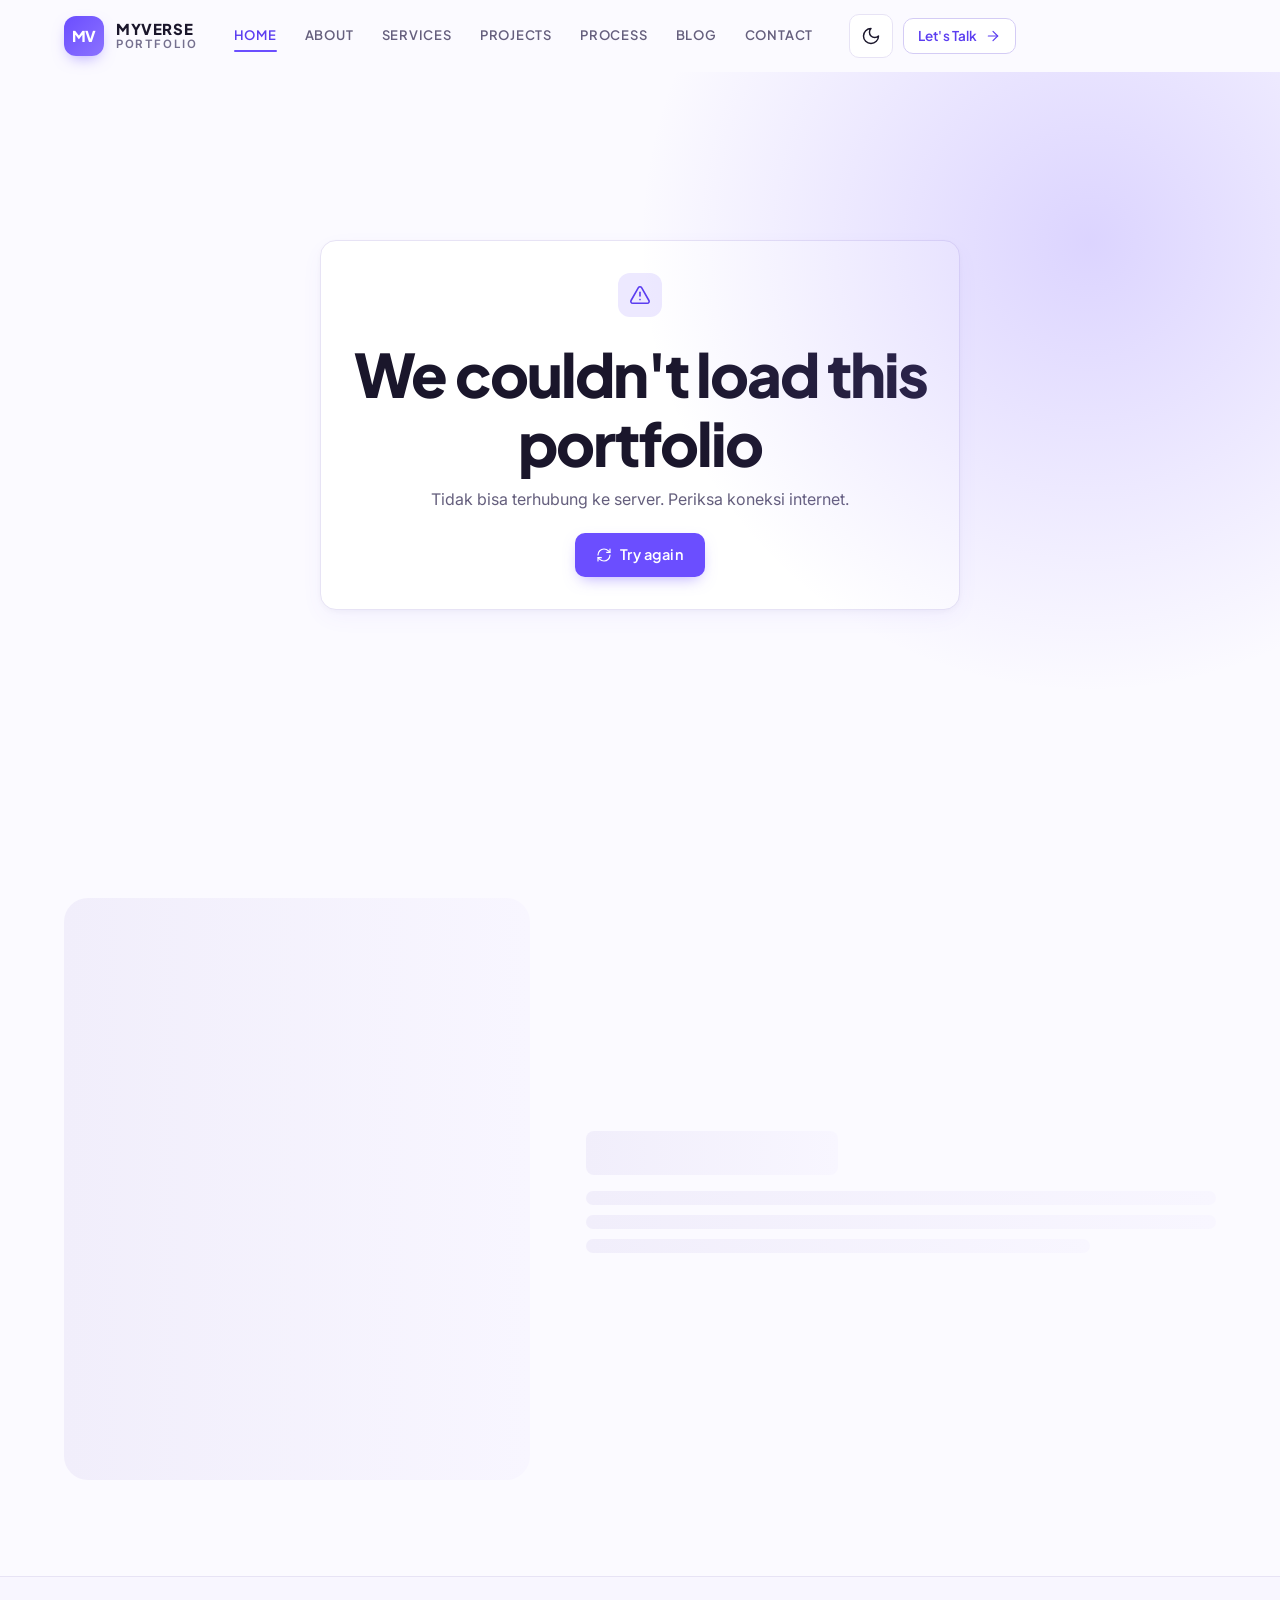
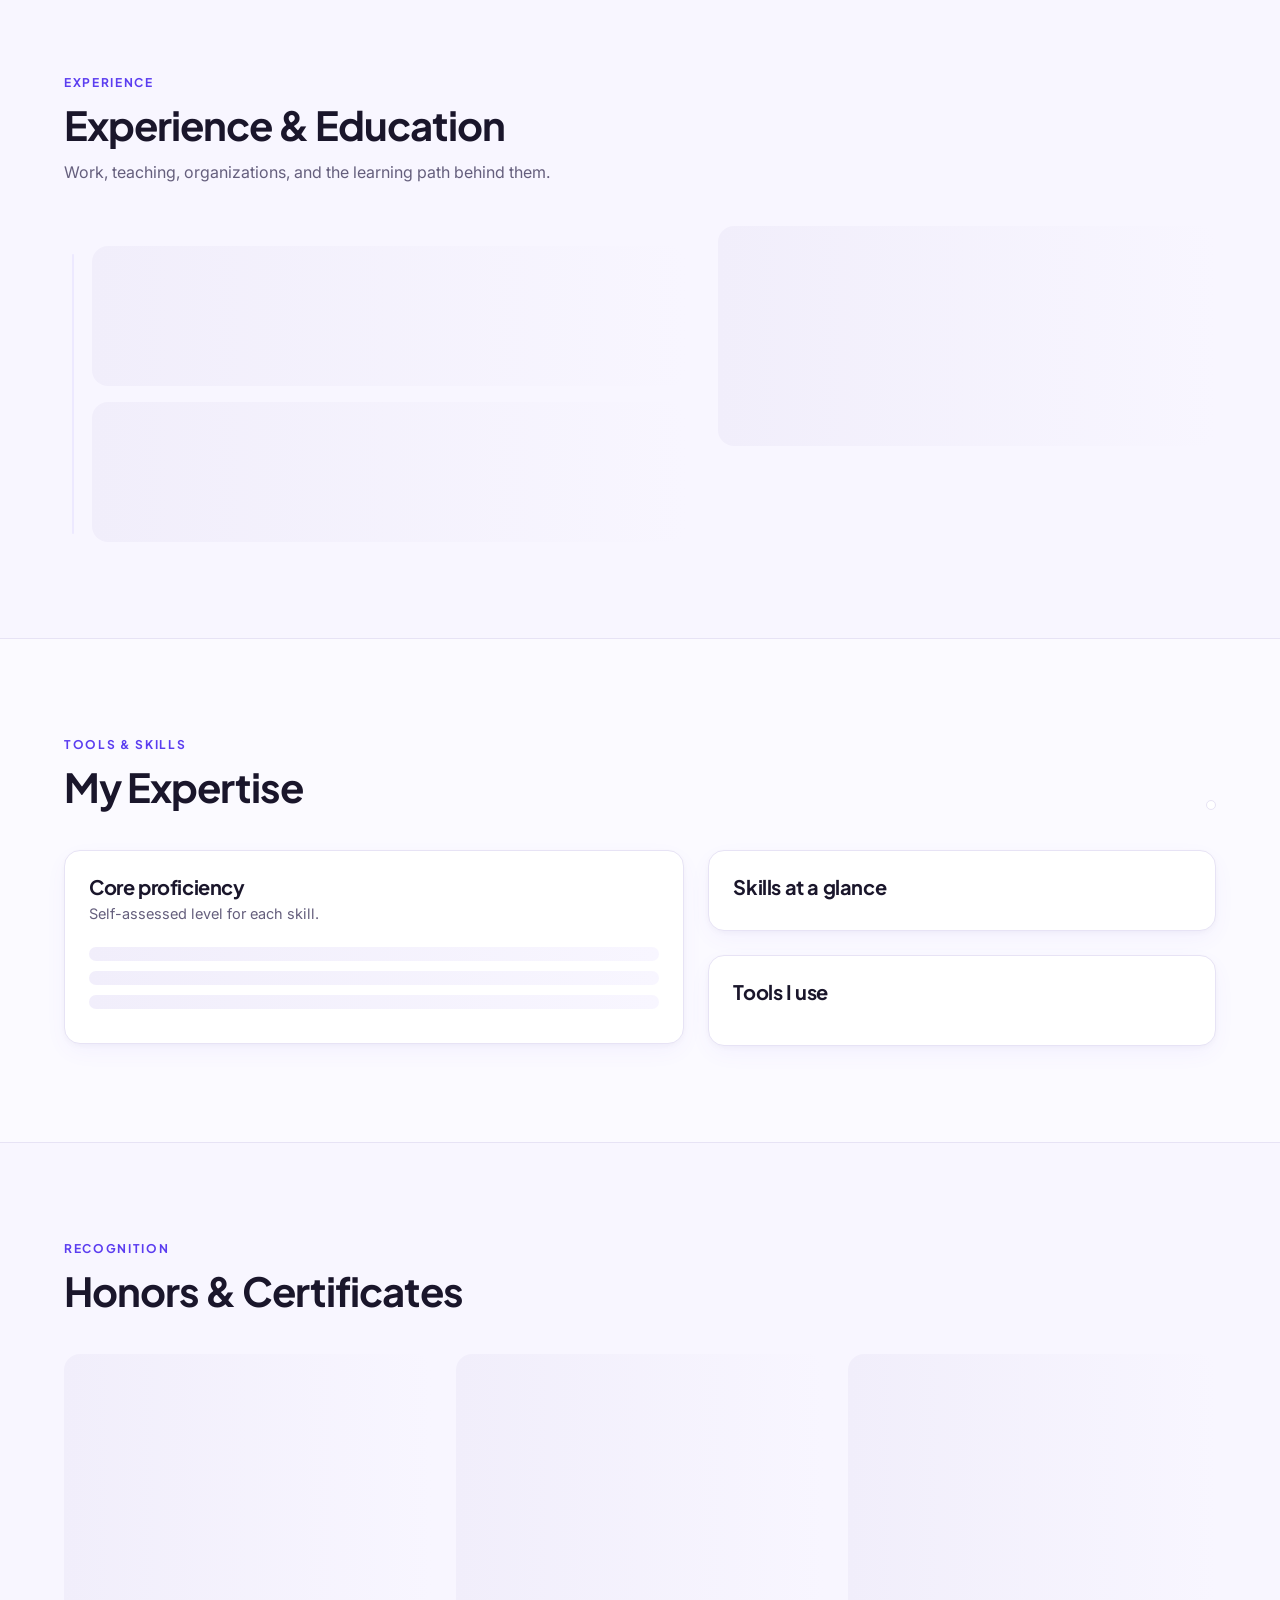
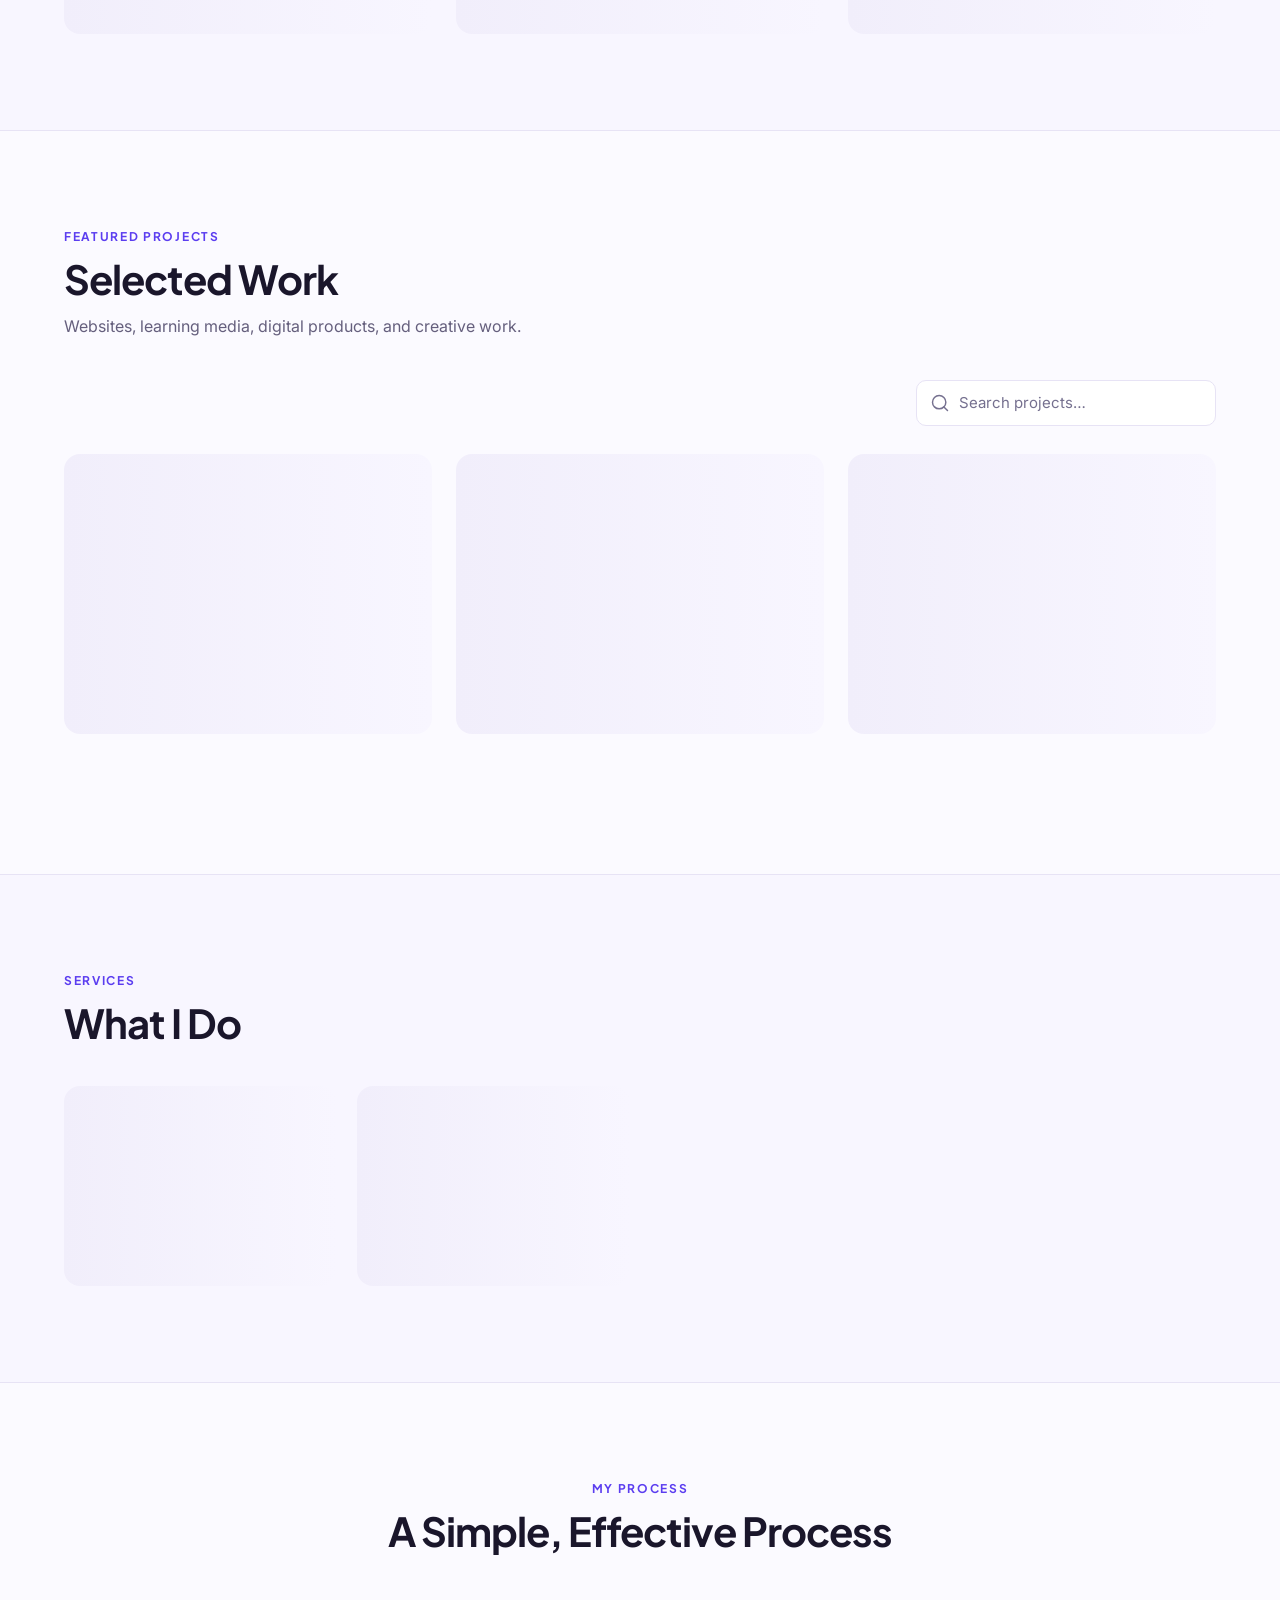
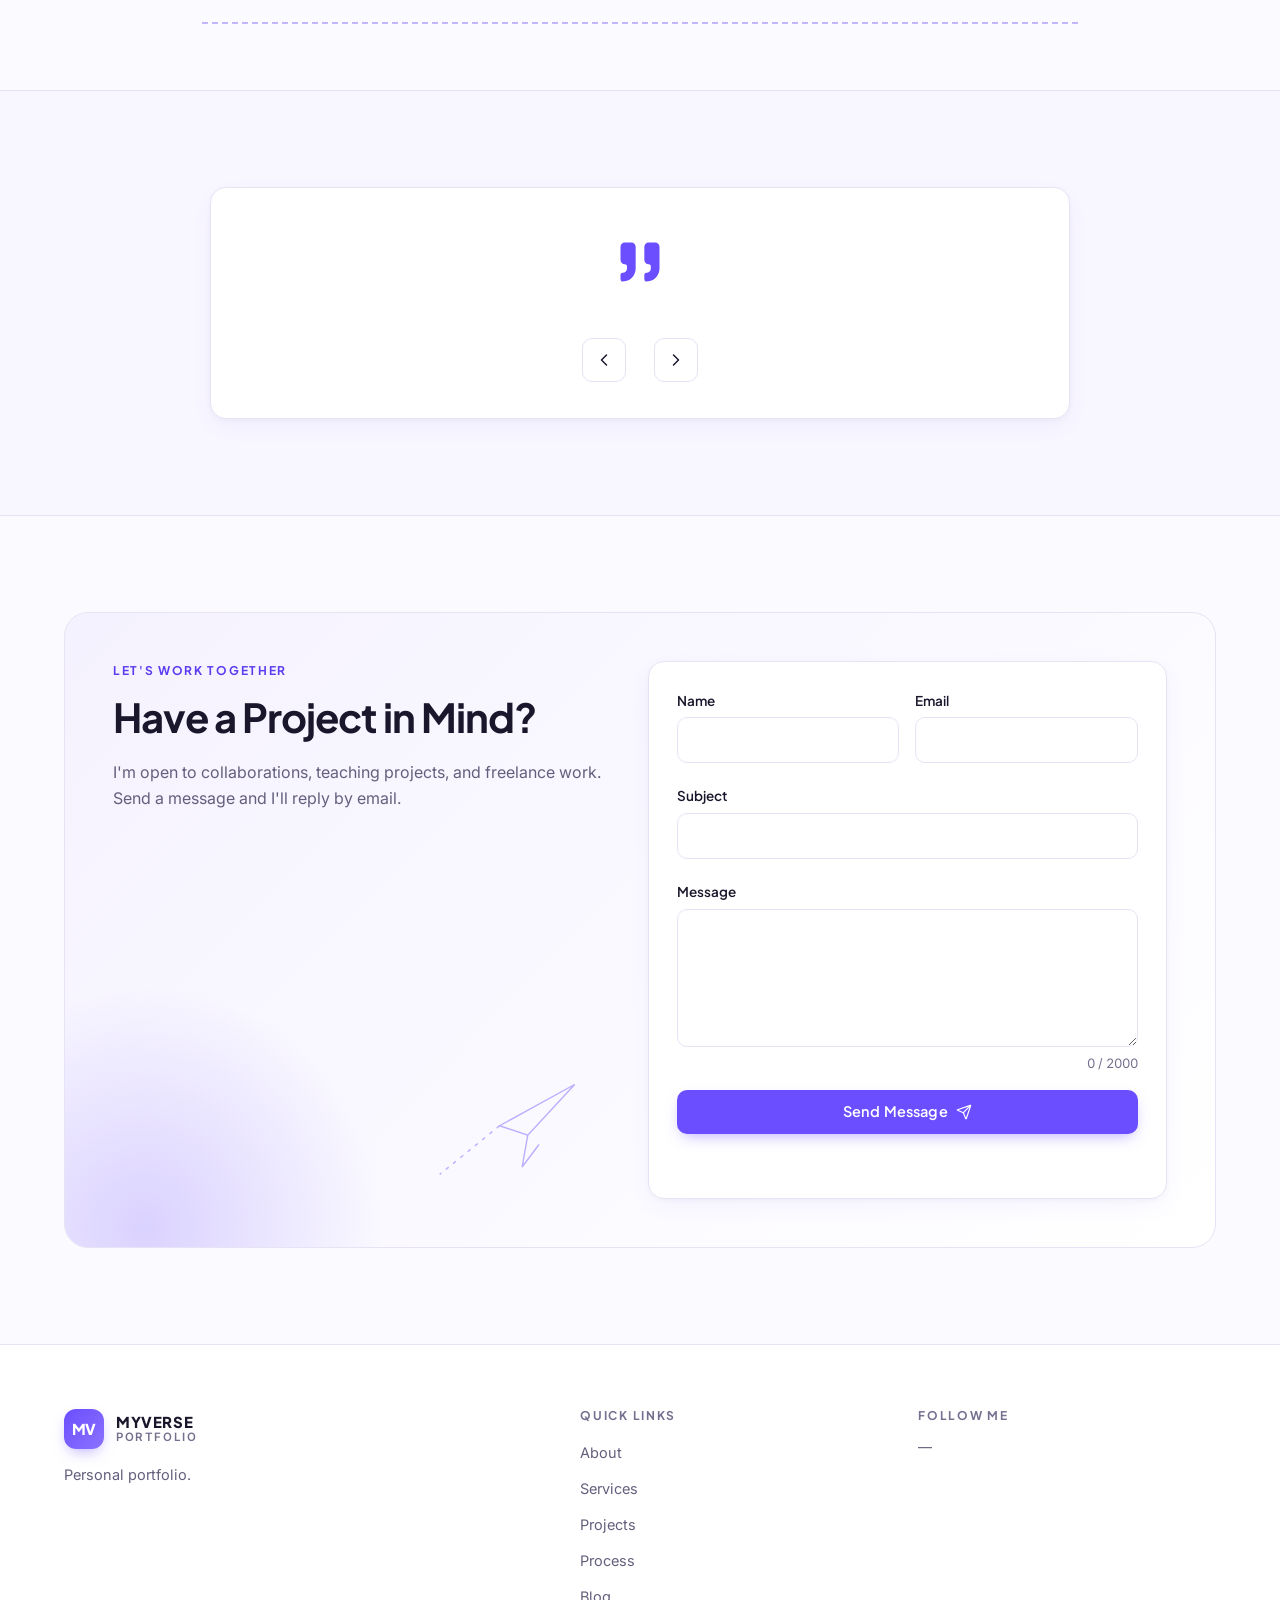
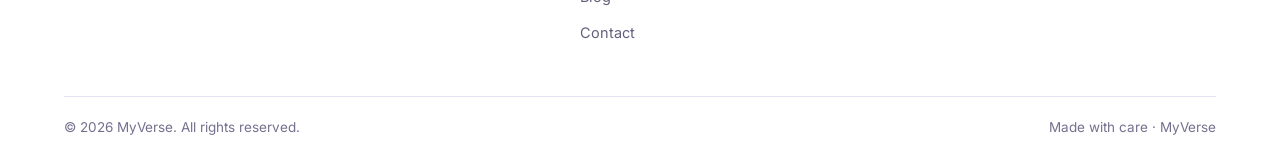
==== commit 9e028bc0: "Perbaikan klik kartu proyek v1.0.1" ====
--- a/index.html
+++ b/index.html
@@ -22,7 +22,7 @@
   <link rel="preconnect" href="https://script.google.com">
   <link rel="preconnect" href="https://drive.google.com">
   <link href="https://fonts.googleapis.com/css2?family=Inter:wght@400;500;600;700&family=Plus+Jakarta+Sans:wght@600;700;800&display=swap" rel="stylesheet">
-  <link rel="stylesheet" href="css/style.css?v=1.0.0">
+  <link rel="stylesheet" href="css/style.css?v=1.0.1">
 </head>
 <body data-page="home">
   <div id="chrome-top"></div>
@@ -194,10 +194,10 @@
   <!-- 12. Footer -->
   <div id="chrome-foot"></div>
 
-  <script src="js/config.js?v=1.0.0"></script>
-  <script src="js/icons.js?v=1.0.0"></script>
-  <script src="js/core.js?v=1.0.0"></script>
-  <script src="js/site.js?v=1.0.0"></script>
-  <script src="js/home.js?v=1.0.0"></script>
+  <script src="js/config.js?v=1.0.1"></script>
+  <script src="js/icons.js?v=1.0.1"></script>
+  <script src="js/core.js?v=1.0.1"></script>
+  <script src="js/site.js?v=1.0.1"></script>
+  <script src="js/home.js?v=1.0.1"></script>
 </body>
 </html>
--- a/css/style.css
+++ b/css/style.css
@@ -324,7 +324,7 @@
 /* ---------- Proyek ---------- */
 .toolbar { display: flex; gap: 16px; justify-content: space-between; align-items: center; flex-wrap: wrap; margin-bottom: 28px; }
 .toolbar .search-box { width: min(300px, 100%); }
-.proj-card { overflow: hidden; display: flex; flex-direction: column; text-decoration: none !important; color: inherit; }
+.proj-card { position: relative; overflow: hidden; display: flex; flex-direction: column; text-decoration: none !important; color: inherit; }
 .proj-cover { position: relative; aspect-ratio: 16 / 10; overflow: hidden; background: var(--surface-tint); border-bottom: 1px solid var(--border); }
 .proj-cover img { width: 100%; height: 100%; object-fit: cover; transition: transform .45s var(--ease); }
 .proj-card:hover .proj-cover img { transform: scale(1.04); }
@@ -477,7 +477,7 @@
 .page-band { padding: 56px 0 40px; background: linear-gradient(180deg, var(--surface-tint), var(--bg)); border-bottom: 1px solid var(--border); }
 .page-band h1 { font-size: clamp(36px, 5vw, 52px); font-weight: 800; letter-spacing: -.03em; margin-top: 6px; }
 .page-band p { color: var(--text-2); font-size: 17px; margin-top: 10px; max-width: 620px; }
-.post-card { overflow: hidden; display: flex; flex-direction: column; color: inherit; text-decoration: none !important; }
+.post-card { position: relative; overflow: hidden; display: flex; flex-direction: column; color: inherit; text-decoration: none !important; }
 .post-cover { aspect-ratio: 16 / 9; overflow: hidden; background: var(--surface-tint); border-bottom: 1px solid var(--border); }
 .post-cover img { width: 100%; height: 100%; object-fit: cover; transition: transform .45s var(--ease); }
 .post-card:hover .post-cover img { transform: scale(1.04); }
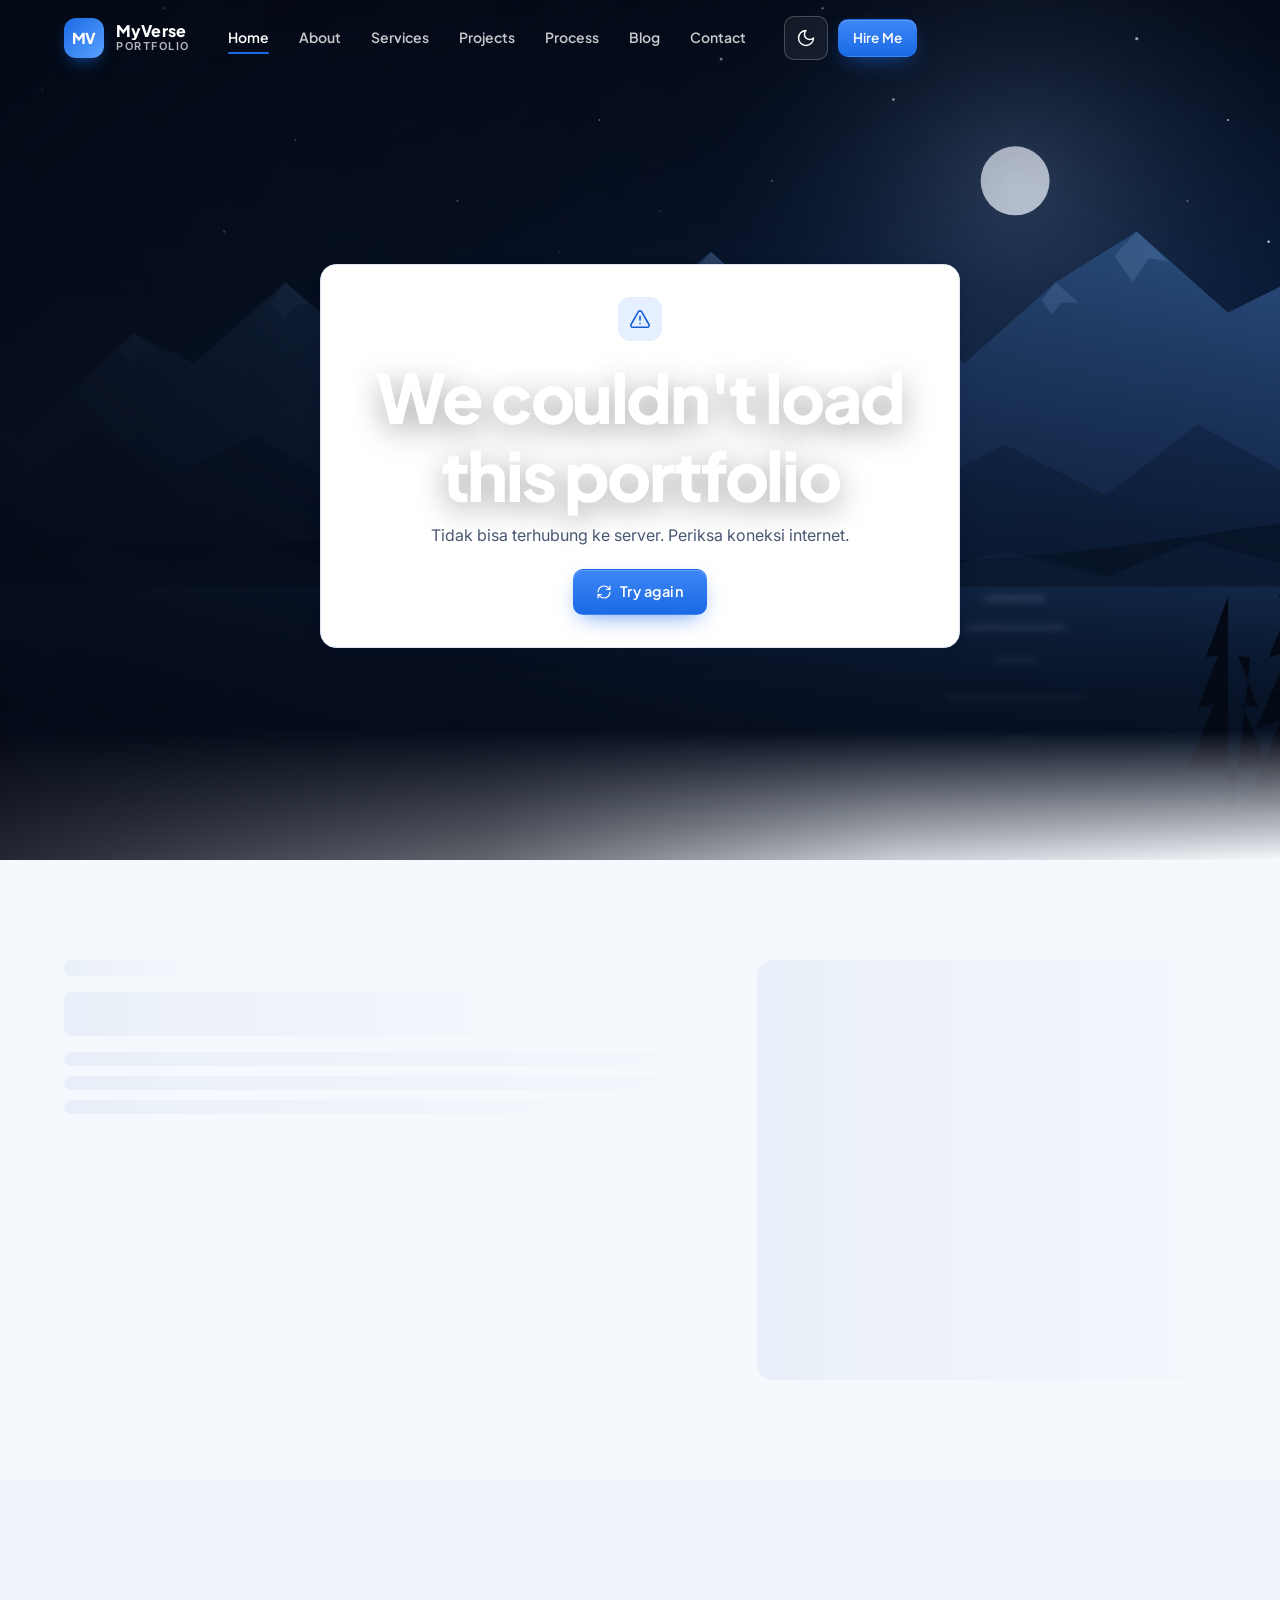
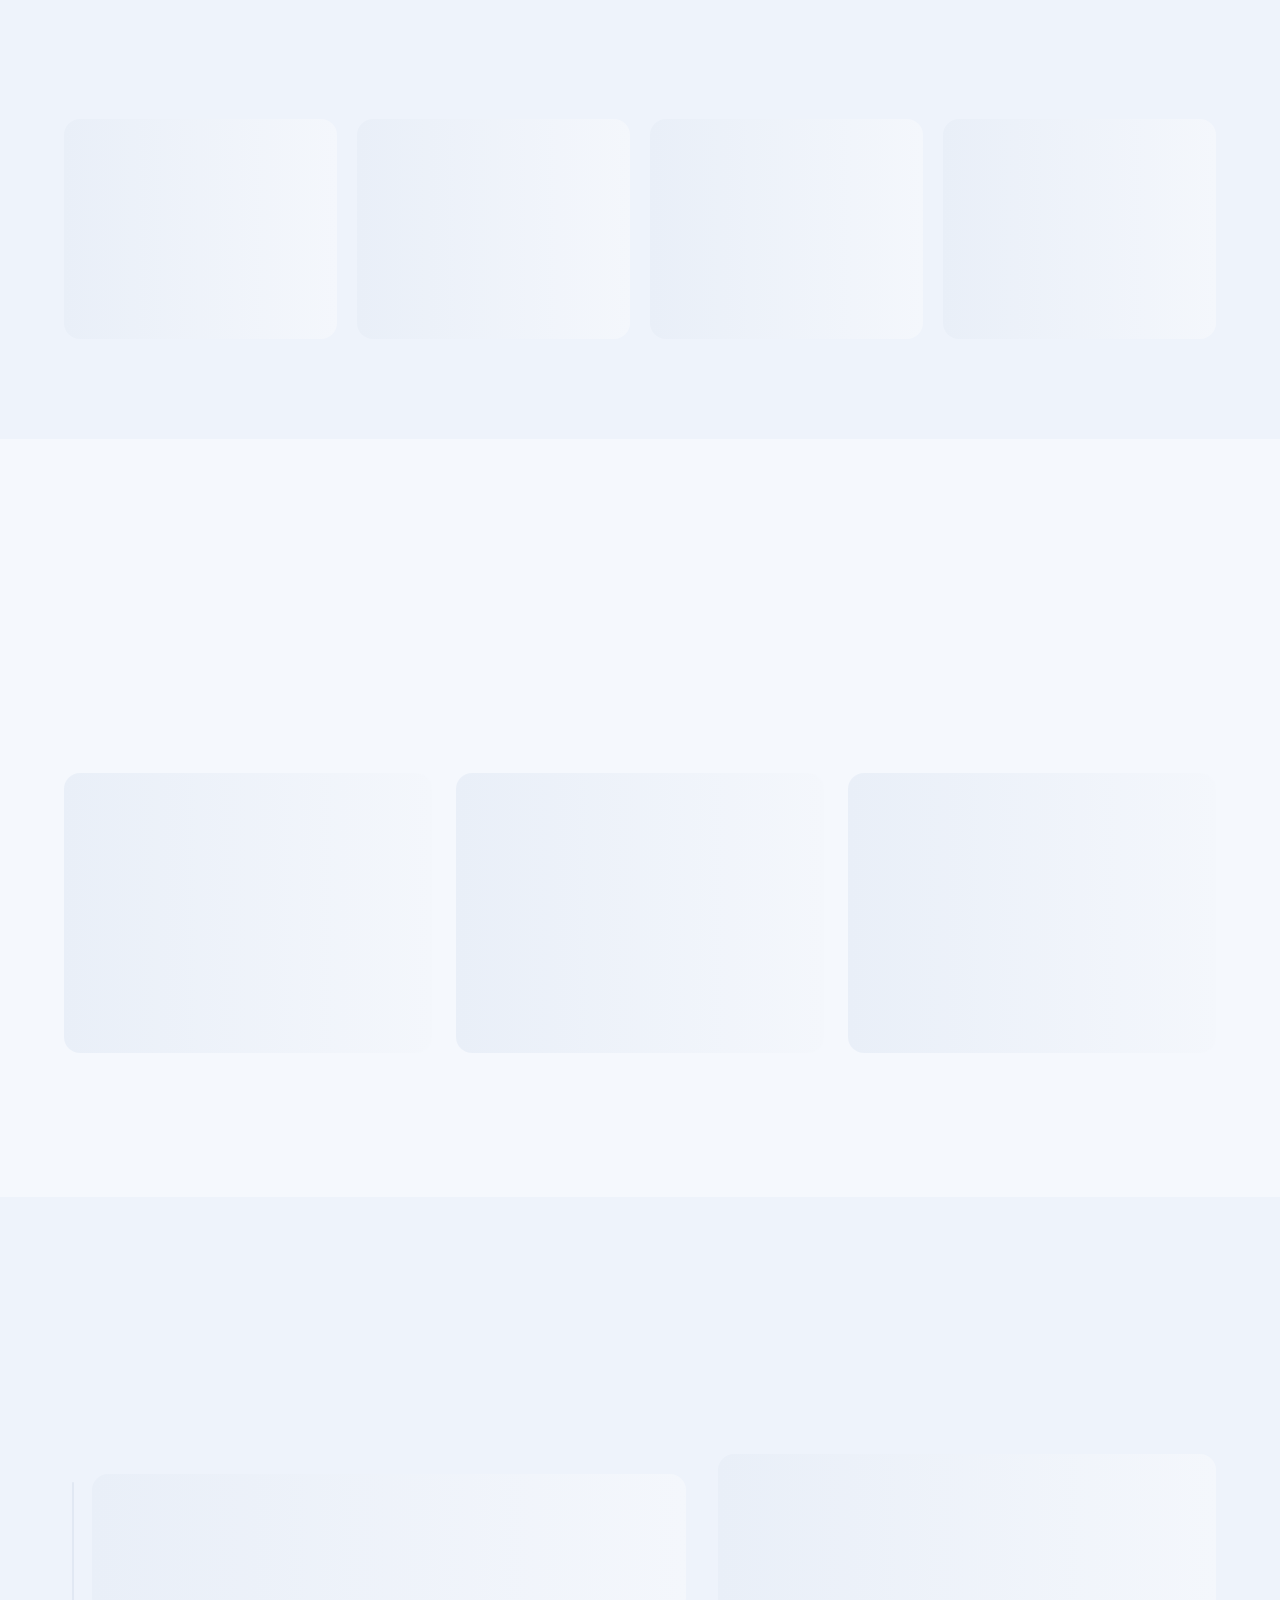
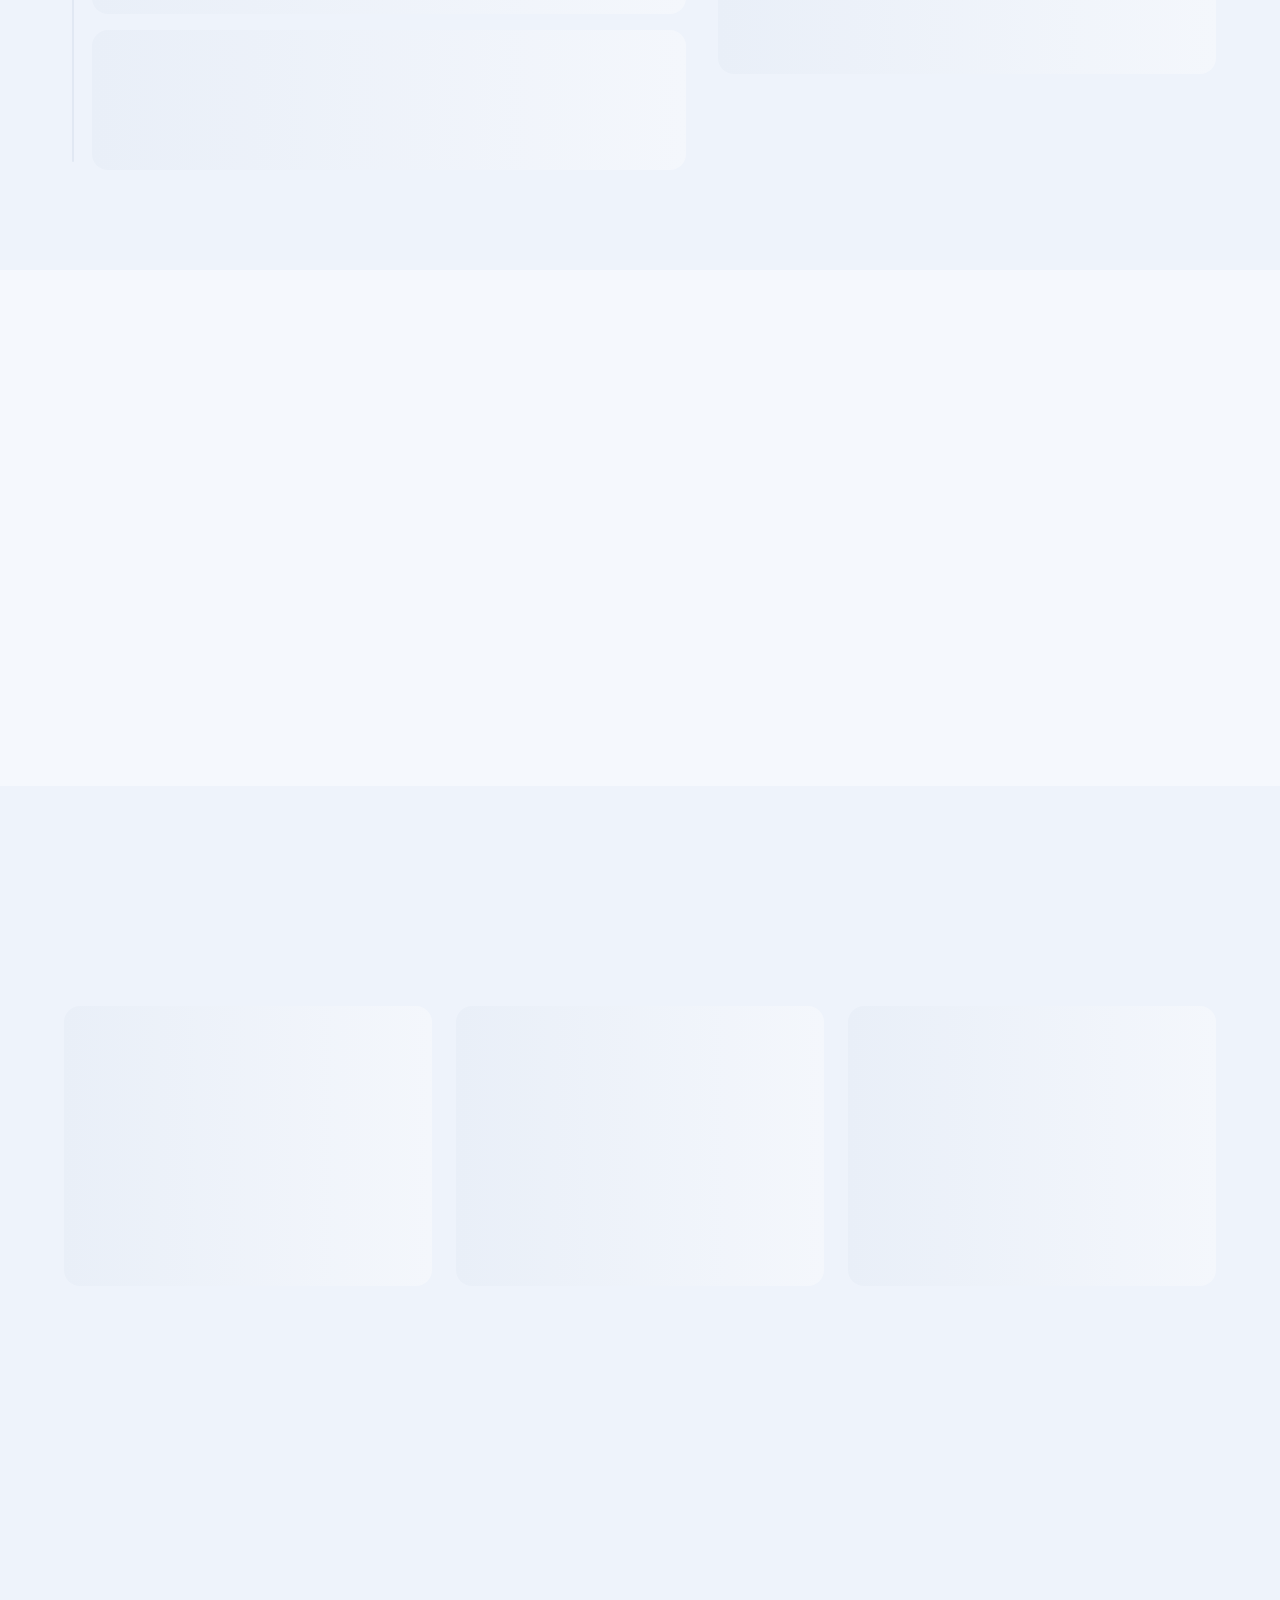
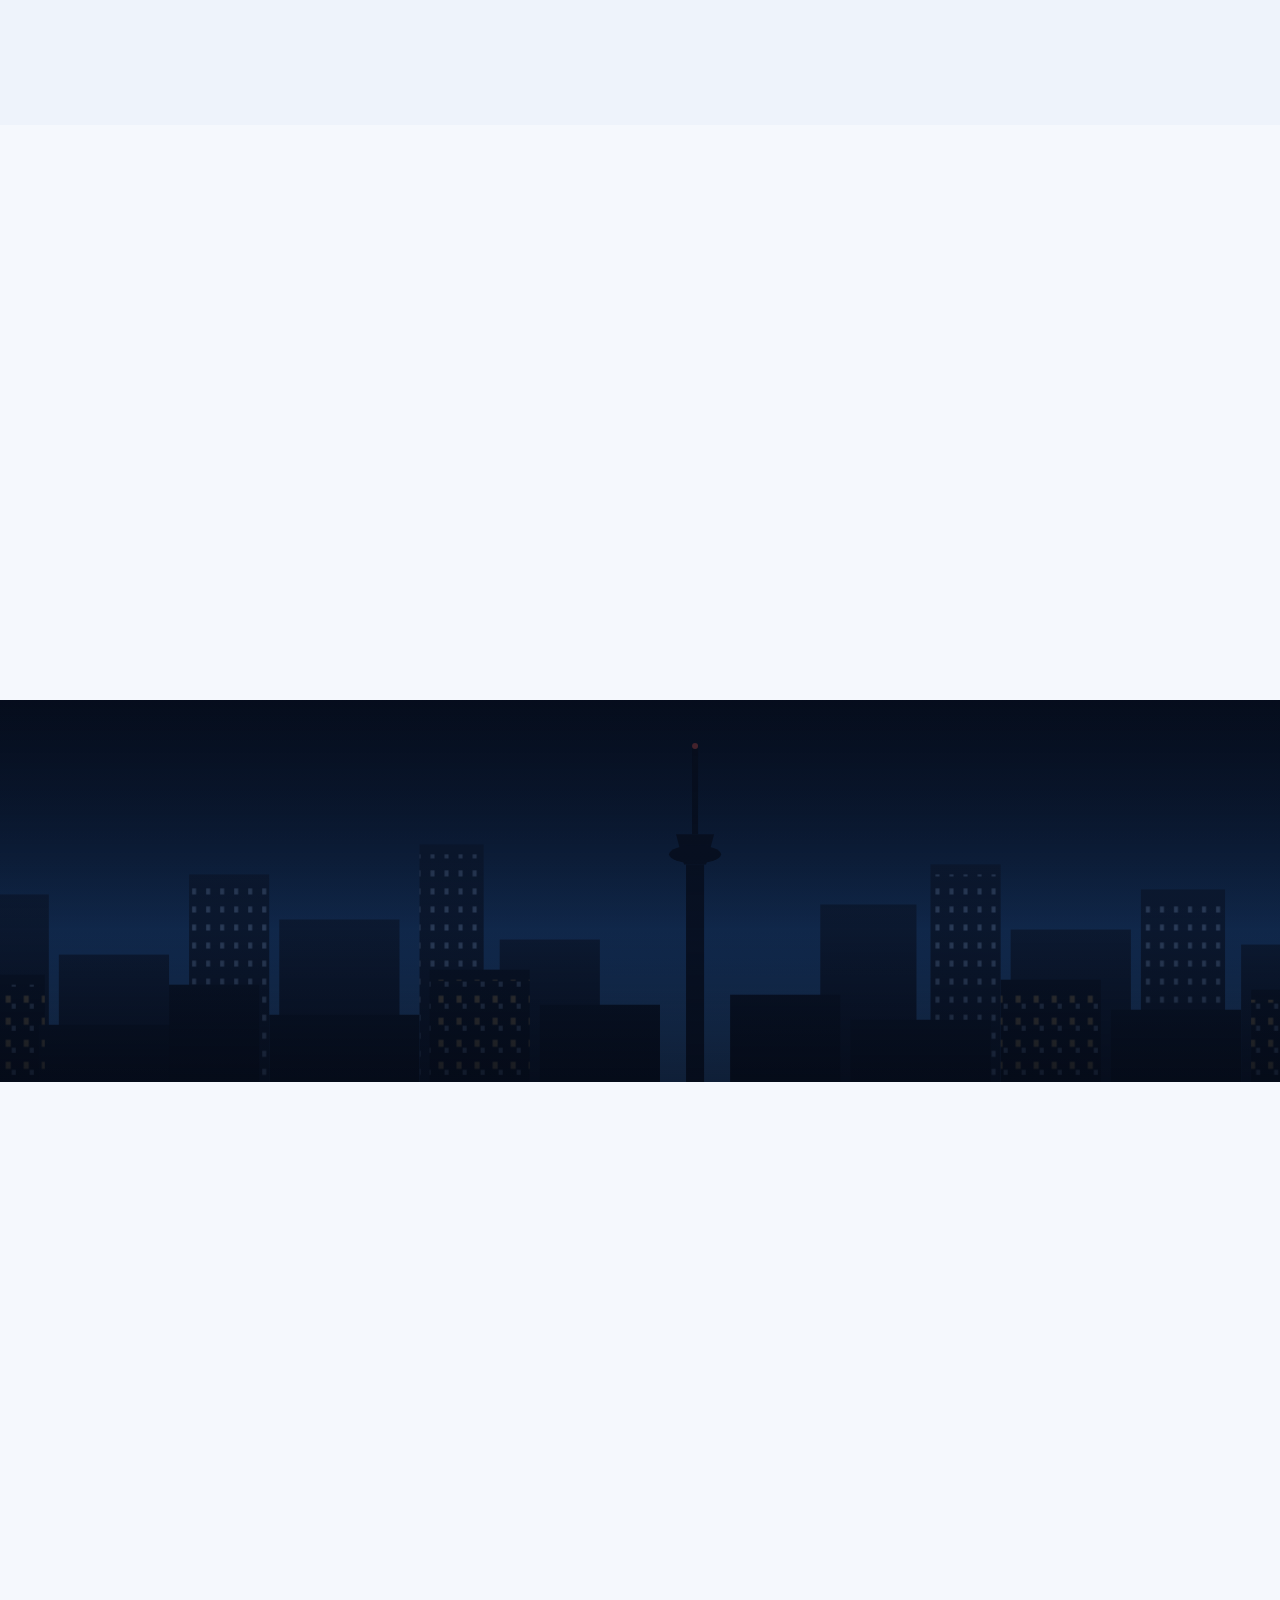
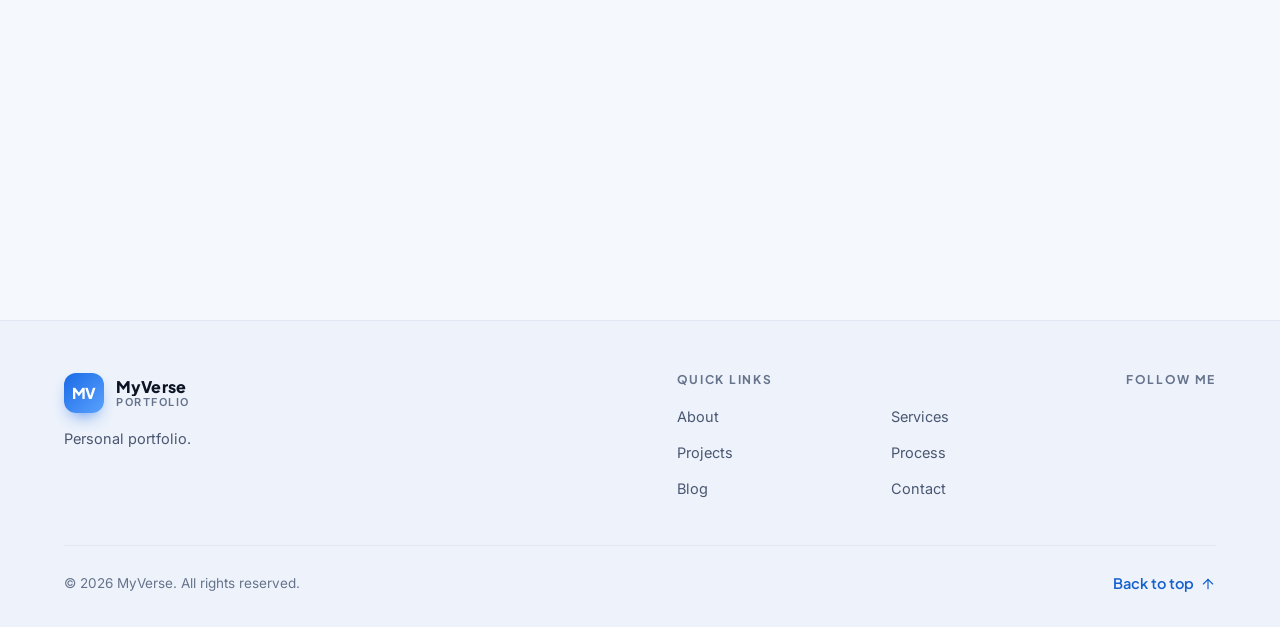
==== commit ab44a3ba: "Update MyVerse v1.1.0 - tampilan baru & karya ilmiah" ====
--- a/index.html
+++ b/index.html
@@ -1,12 +1,12 @@
 <!doctype html>
-<html lang="en" data-theme="light">
+<html lang="en" data-theme="dark">
 <head>
   <meta charset="utf-8">
   <meta name="viewport" content="width=device-width, initial-scale=1">
   <meta name="robots" content="noindex, nofollow, noarchive">
   <meta name="googlebot" content="noindex, nofollow">
-  <meta name="description" content="Personal portfolio — profile, experience, skills, achievements, and projects.">
-  <meta name="theme-color" content="#6B4EFF">
+  <meta name="description" content="Personal portfolio — profile, services, projects, experience, research, and writing.">
+  <meta name="theme-color" content="#0A1020">
   <title>MyVerse — Portfolio</title>
   <link rel="icon" href="assets/favicon.svg" type="image/svg+xml">
   <script>
@@ -22,7 +22,8 @@
   <link rel="preconnect" href="https://script.google.com">
   <link rel="preconnect" href="https://drive.google.com">
   <link href="https://fonts.googleapis.com/css2?family=Inter:wght@400;500;600;700&family=Plus+Jakarta+Sans:wght@600;700;800&display=swap" rel="stylesheet">
-  <link rel="stylesheet" href="css/style.css?v=1.0.1">
+  <link rel="preload" href="assets/hero-bg.svg" as="image">
+  <link rel="stylesheet" href="css/style.css?v=1.1.0">
 </head>
 <body data-page="home">
   <div id="chrome-top"></div>
@@ -30,32 +31,69 @@
   <main id="main">
     <!-- 1. Home -->
     <section id="home" class="hero" aria-label="Introduction">
+      <div class="hero-bg" aria-hidden="true"><img src="assets/hero-bg.svg" alt=""></div>
+      <div class="hero-shade" aria-hidden="true"></div>
       <div class="container hero-grid" aria-hidden="true">
         <div>
-          <div class="sk" style="width:120px;height:30px;border-radius:99px"></div>
+          <div class="sk" style="width:110px;height:22px"></div>
           <div class="sk sk-title"></div>
-          <div class="sk sk-line" style="width:60%;height:26px"></div>
+          <div class="sk sk-line" style="width:60%;height:28px"></div>
           <div class="sk sk-line" style="width:90%"></div>
           <div class="sk sk-line" style="width:75%"></div>
-          <div style="display:flex;gap:12px;margin-top:28px"><div class="sk" style="width:160px;height:44px"></div><div class="sk" style="width:130px;height:44px"></div></div>
-        </div>
-        <div class="sk" style="aspect-ratio:1/1.05;border-radius:28px;max-width:440px;width:100%;margin-left:auto"></div>
+          <div style="display:flex;gap:12px;margin-top:28px"><div class="sk" style="width:160px;height:46px"></div><div class="sk" style="width:140px;height:46px"></div></div>
+        </div>
+        <div></div>
       </div>
     </section>
 
     <!-- 2. About -->
     <section id="about" class="section" aria-labelledby="about-title">
-      <h2 id="about-title" class="sr-only">About</h2>
-      <div class="container about-grid" id="about-body">
-        <div class="sk" style="aspect-ratio:4/5;border-radius:24px"></div>
-        <div><div class="sk sk-title" style="width:40%"></div><div class="sk sk-line"></div><div class="sk sk-line"></div><div class="sk sk-line" style="width:80%"></div></div>
-      </div>
-    </section>
-
-    <!-- 3–4. Experience & Education -->
+      <div class="container">
+        <div class="about-grid" id="about-body">
+          <div><div class="sk" style="width:120px;height:16px"></div><div class="sk sk-title" id="about-title"></div><div class="sk sk-line"></div><div class="sk sk-line"></div><div class="sk sk-line" style="width:80%"></div></div>
+          <div class="sk" style="height:420px;border-radius:16px"></div>
+        </div>
+        <div class="journey reveal" id="journey" hidden></div>
+      </div>
+    </section>
+
+    <!-- 3. Services -->
+    <section id="services" class="section section-tint" aria-labelledby="svc-title">
+      <div class="container">
+        <div class="section-head center reveal"><div><span class="eyebrow">My Services</span><h2 class="h2" id="svc-title">What I Can Do For You</h2><span class="title-bar" aria-hidden="true"></span></div></div>
+        <div class="grid-4" id="svc-grid"><div class="sk sk-card" style="height:220px"></div><div class="sk sk-card" style="height:220px"></div><div class="sk sk-card" style="height:220px"></div><div class="sk sk-card" style="height:220px"></div></div>
+      </div>
+    </section>
+
+    <!-- 4. Projects -->
+    <section id="projects" class="section" aria-labelledby="proj-title">
+      <div class="container">
+        <div class="section-head reveal">
+          <div><span class="eyebrow">Featured Projects</span><h2 class="h2" id="proj-title">Selected Work</h2>
+            <p class="lead">Websites, learning media, digital products, and creative work.</p></div>
+          <button type="button" class="link-arrow" id="proj-all" hidden>View All Projects <svg class="icon icon-sm" viewBox="0 0 24 24" aria-hidden="true"><path d="M5 12h14"/><path d="m12 5 7 7-7 7"/></svg></button>
+        </div>
+        <div class="toolbar reveal">
+          <div class="pill-row scroll-x" id="proj-filter" role="group" aria-label="Filter projects by category"></div>
+          <div class="search-box"><label for="proj-search" class="sr-only">Search projects</label>
+            <svg class="icon" viewBox="0 0 24 24" aria-hidden="true"><circle cx="11" cy="11" r="8"/><path d="m21 21-4.3-4.3"/></svg>
+            <input id="proj-search" class="input" type="search" placeholder="Search projects…" autocomplete="off"></div>
+        </div>
+        <div class="grid-3 proj-grid" id="proj-grid" aria-live="polite"><div class="sk sk-card"></div><div class="sk sk-card"></div><div class="sk sk-card"></div></div>
+        <div class="empty" id="proj-empty" hidden>
+          <svg class="icon" viewBox="0 0 24 24" aria-hidden="true"><circle cx="11" cy="11" r="8"/><path d="m21 21-4.3-4.3"/></svg>
+          <p><strong>No matching projects.</strong></p><p style="font-size:14px">Try another keyword or category.</p>
+        </div>
+        <div class="more-row"><button type="button" class="btn btn-secondary" id="proj-more" hidden>Load more</button></div>
+        <p class="center muted" id="proj-count" style="font-size:13px;margin-top:12px"></p>
+        <div class="card card-pad breakdown reveal" id="proj-breakdown" hidden></div>
+      </div>
+    </section>
+
+    <!-- 5. Experience & Education -->
     <section id="experience" class="section section-tint" aria-labelledby="exp-title">
       <div class="container">
-        <div class="section-head">
+        <div class="section-head reveal">
           <div><span class="eyebrow">Experience</span><h2 class="h2" id="exp-title">Experience &amp; Education</h2>
             <p class="lead">Work, teaching, organizations, and the learning path behind them.</p></div>
         </div>
@@ -69,25 +107,25 @@
       </div>
     </section>
 
-    <!-- 5. Skills & Expertise -->
+    <!-- 6. Skills & Expertise -->
     <section id="skills" class="section" aria-labelledby="skills-title">
       <div class="container">
-        <div class="section-head">
+        <div class="section-head reveal">
           <div><span class="eyebrow">Tools &amp; Skills</span><h2 class="h2" id="skills-title">My Expertise</h2></div>
           <div class="seg scroll-x" id="skill-tabs" role="tablist" aria-label="Skill categories"></div>
         </div>
         <div class="skills-grid">
-          <div class="card card-pad" id="skill-panel" role="tabpanel" aria-labelledby="skill-panel-title">
+          <div class="card card-pad spot reveal" id="skill-panel" role="tabpanel" aria-labelledby="skill-panel-title">
             <h3 class="h3" id="skill-panel-title">Core proficiency</h3>
             <p class="muted" style="margin:4px 0 22px;font-size:14.5px">Self-assessed level for each skill.</p>
             <div id="skill-bars"><div class="sk sk-line"></div><div class="sk sk-line"></div><div class="sk sk-line"></div></div>
           </div>
           <div style="display:grid;gap:24px">
-            <div class="card card-pad" id="skill-radar-card">
+            <div class="card card-pad spot reveal" id="skill-radar-card" style="--d:80ms">
               <h3 class="h3" id="skill-radar-title">Skills at a glance</h3>
               <div class="chart-box" id="skill-radar" style="margin-top:8px"></div>
             </div>
-            <div class="card card-pad" id="tools-card">
+            <div class="card card-pad spot reveal" id="tools-card" style="--d:140ms">
               <h3 class="h3">Tools I use</h3>
               <div class="tools" id="tools"></div>
             </div>
@@ -96,10 +134,10 @@
       </div>
     </section>
 
-    <!-- 6. Achievements -->
+    <!-- 7. Achievements -->
     <section id="achievements" class="section section-tint" aria-labelledby="ach-title">
       <div class="container">
-        <div class="section-head">
+        <div class="section-head reveal">
           <div><span class="eyebrow">Recognition</span><h2 class="h2" id="ach-title">Honors &amp; Certificates</h2></div>
           <div class="pill-row scroll-x" id="ach-filter" role="group" aria-label="Filter achievements"></div>
         </div>
@@ -107,51 +145,31 @@
       </div>
     </section>
 
-    <!-- 7. Projects -->
-    <section id="projects" class="section" aria-labelledby="proj-title">
-      <div class="container">
-        <div class="section-head">
-          <div><span class="eyebrow">Featured Projects</span><h2 class="h2" id="proj-title">Selected Work</h2>
-            <p class="lead">Websites, learning media, digital products, and creative work.</p></div>
-        </div>
-        <div class="toolbar">
-          <div class="pill-row scroll-x" id="proj-filter" role="group" aria-label="Filter projects by category"></div>
-          <div class="search-box"><label for="proj-search" class="sr-only">Search projects</label>
-            <svg class="icon" viewBox="0 0 24 24" aria-hidden="true"><circle cx="11" cy="11" r="8"/><path d="m21 21-4.3-4.3"/></svg>
-            <input id="proj-search" class="input" type="search" placeholder="Search projects…" autocomplete="off"></div>
-        </div>
-        <div class="grid-3" id="proj-grid" aria-live="polite"><div class="sk sk-card"></div><div class="sk sk-card"></div><div class="sk sk-card"></div></div>
-        <div class="empty" id="proj-empty" hidden>
-          <svg class="icon" viewBox="0 0 24 24" aria-hidden="true"><circle cx="11" cy="11" r="8"/><path d="m21 21-4.3-4.3"/></svg>
-          <p><strong>No matching projects.</strong></p><p style="font-size:14px">Try another keyword or category.</p>
-        </div>
-        <div class="more-row"><button type="button" class="btn btn-secondary" id="proj-more" hidden>Load more</button></div>
-        <p class="center muted" id="proj-count" style="font-size:13px;margin-top:12px"></p>
-        <div class="card card-pad breakdown" id="proj-breakdown" hidden></div>
-      </div>
-    </section>
-
-    <!-- 8. Services -->
-    <section id="services" class="section section-tint" aria-labelledby="svc-title">
-      <div class="container">
-        <div class="section-head"><div><span class="eyebrow">Services</span><h2 class="h2" id="svc-title">What I Do</h2></div></div>
-        <div class="grid-4" id="svc-grid"><div class="sk sk-card" style="height:200px"></div><div class="sk sk-card" style="height:200px"></div></div>
+    <!-- 8. Articles & Research -->
+    <section id="writing" class="section" aria-labelledby="writing-title" hidden>
+      <div class="container">
+        <div class="section-head reveal">
+          <div><span class="eyebrow">Articles &amp; Research</span><h2 class="h2" id="writing-title">Latest Writing</h2>
+            <p class="lead">Articles, research papers, and scientific work.</p></div>
+          <a class="link-arrow" href="blog.html">View All <svg class="icon icon-sm" viewBox="0 0 24 24" aria-hidden="true"><path d="M5 12h14"/><path d="m12 5 7 7-7 7"/></svg></a>
+        </div>
+        <div class="grid-3" id="writing-grid"></div>
       </div>
     </section>
 
     <!-- 9. My Process -->
-    <section id="process" class="section" aria-labelledby="proc-title">
-      <div class="container">
-        <div class="section-head center"><div><span class="eyebrow">My Process</span><h2 class="h2" id="proc-title">A Simple, Effective Process</h2></div></div>
-        <ol class="process" id="proc-list"></ol>
+    <section id="process" class="section section-tint" aria-labelledby="proc-title">
+      <div class="container">
+        <div class="section-head center reveal"><div><span class="eyebrow">My Process</span><h2 class="h2" id="proc-title">A Simple, Effective Process</h2><span class="title-bar" aria-hidden="true"></span></div></div>
+        <ol class="process reveal" id="proc-list"></ol>
       </div>
     </section>
 
     <!-- 10. Testimonials -->
-    <section id="testimonials" class="section section-tint" aria-labelledby="testi-title">
-      <div class="container">
-        <h2 class="sr-only" id="testi-title">Testimonials</h2>
-        <div class="card testi" id="testi-box" aria-roledescription="carousel" aria-label="Testimonials">
+    <section id="testimonials" class="section" aria-labelledby="testi-title">
+      <div class="container">
+        <div class="section-head center reveal"><div><span class="eyebrow">Testimonials</span><h2 class="h2" id="testi-title">What People Say</h2><span class="title-bar" aria-hidden="true"></span></div></div>
+        <div class="card testi spot reveal" id="testi-box" aria-roledescription="carousel" aria-label="Testimonials">
           <svg class="quote-mark" viewBox="0 0 24 24" fill="currentColor" aria-hidden="true"><path d="M16 3a2 2 0 0 0-2 2v6a2 2 0 0 0 2 2 1 1 0 0 1 1 1v1a2 2 0 0 1-2 2 1 1 0 0 0-1 1v2a1 1 0 0 0 1 1 6 6 0 0 0 6-6V5a2 2 0 0 0-2-2z"/><path d="M5 3a2 2 0 0 0-2 2v6a2 2 0 0 0 2 2 1 1 0 0 1 1 1v1a2 2 0 0 1-2 2 1 1 0 0 0-1 1v2a1 1 0 0 0 1 1 6 6 0 0 0 6-6V5a2 2 0 0 0-2-2z"/></svg>
           <div id="testi-slides" aria-live="polite"></div>
           <div class="testi-nav" id="testi-nav">
@@ -163,14 +181,24 @@
       </div>
     </section>
 
-    <!-- 11. Contact -->
+    <!-- 11. Let's Work Together -->
+    <section id="cta" class="cta-band" aria-labelledby="cta-title">
+      <div class="cta-bg" aria-hidden="true"><img src="assets/cta-bg.svg" alt=""></div>
+      <div class="container reveal" id="cta-body">
+        <h2 id="cta-title">Let's Work Together</h2>
+        <p>Have a project in mind? I'd love to hear about it. Let's create something amazing together.</p>
+        <a class="btn btn-primary" href="#contact" data-magnetic>Get In Touch <svg class="icon icon-sm" viewBox="0 0 24 24" aria-hidden="true"><path d="M5 12h14"/><path d="m12 5 7 7-7 7"/></svg></a>
+      </div>
+    </section>
+
+    <!-- 12. Contact -->
     <section id="contact" class="section" aria-labelledby="contact-title">
       <div class="container">
-        <div class="contact-panel">
+        <div class="contact-panel reveal">
           <div class="contact-info">
-            <span class="eyebrow" style="margin:0">Let's Work Together</span>
+            <span class="eyebrow" style="margin:0">Get In Touch</span>
             <h2 class="h2" id="contact-title">Have a Project in Mind?</h2>
-            <p class="muted" style="margin-bottom:10px">I'm open to collaborations, teaching projects, and freelance work. Send a message and I'll reply by email.</p>
+            <p class="muted" style="margin-bottom:10px">I'm open to collaborations, teaching projects, research, and freelance work. Send a message and I'll reply by email.</p>
             <div id="contact-rows" style="display:grid;gap:14px"></div>
             <svg class="plane" viewBox="0 0 160 110" fill="none" stroke="currentColor" stroke-width="1.5" aria-hidden="true"><path d="M150 8 70 52l30 10 50-54ZM100 62l-6 34 18-24"/><path d="M70 52 6 104" stroke-dasharray="4 6"/></svg>
           </div>
@@ -191,13 +219,13 @@
     </section>
   </main>
 
-  <!-- 12. Footer -->
+  <!-- Footer -->
   <div id="chrome-foot"></div>
 
-  <script src="js/config.js?v=1.0.1"></script>
-  <script src="js/icons.js?v=1.0.1"></script>
-  <script src="js/core.js?v=1.0.1"></script>
-  <script src="js/site.js?v=1.0.1"></script>
-  <script src="js/home.js?v=1.0.1"></script>
+  <script src="js/config.js?v=1.1.0"></script>
+  <script src="js/icons.js?v=1.1.0"></script>
+  <script src="js/core.js?v=1.1.0"></script>
+  <script src="js/site.js?v=1.1.0"></script>
+  <script src="js/home.js?v=1.1.0"></script>
 </body>
 </html>
--- a/css/style.css
+++ b/css/style.css
@@ -1,38 +1,39 @@
 /* =========================================================
-   MyVerse — Design System "Aether Violet"
-   Token warna, tipografi, komponen, dan halaman publik.
+   MyVerse v1.1 — Design System "Midnight Blue"
+   Navy gelap + biru (mengikuti referensi), tema terang tetap ada.
    Tema gelap: <html data-theme="dark">
    ========================================================= */
 
 :root {
-  --bg: #FBFAFF;
+  --bg: #F5F8FD;
   --surface: #FFFFFF;
-  --surface-tint: #F5F2FF;
-  --surface-2: #F8F6FF;
-  --border: #E7E3F5;
-  --border-strong: #D4CCF5;
-  --text: #1A162B;
-  --text-2: #655F7D;
-  --text-3: #75708F;
-  --primary: #6B4EFF;
-  --primary-hover: #5A3BEB;
-  --primary-text: #5B3DF0;
-  --primary-500: #8B72FF;
-  --primary-300: #C4B5FD;
-  --primary-100: #EDE9FF;
+  --surface-tint: #EAF1FE;
+  --surface-2: #EEF3FB;
+  --border: #E1E8F3;
+  --border-strong: #C9D6EA;
+  --text: #0B1324;
+  --text-2: #4A5772;
+  --text-3: #66738C;
+  --primary: #1A6AE5;
+  --primary-hover: #1458C2;
+  --primary-text: #155FD0;
+  --primary-500: #3D86F5;
+  --primary-300: #A9C8FA;
+  --primary-100: #E5EFFE;
+  --primary-rgb: 26, 106, 229;
   --on-primary: #FFFFFF;
   --success: #15803D; --success-bg: #DCFCE7;
   --warning: #B45309; --warning-bg: #FEF3C7;
   --danger: #DC2626; --danger-bg: #FEE2E2;
-  --glass: rgba(255, 255, 255, 0.72);
+  --glass: rgba(255, 255, 255, 0.78);
   --glass-border: rgba(255, 255, 255, 0.9);
-  --shadow-1: 0 8px 24px -4px rgba(107, 78, 255, 0.07), 0 2px 6px -1px rgba(26, 22, 43, 0.04);
-  --shadow-2: 0 16px 36px -6px rgba(107, 78, 255, 0.16), 0 4px 12px -2px rgba(107, 78, 255, 0.07);
-  --shadow-3: 0 24px 48px -12px rgba(14, 12, 26, 0.25);
-  --glow: radial-gradient(closest-side, rgba(139, 114, 255, 0.28), rgba(139, 114, 255, 0));
-  --overlay: rgba(14, 12, 26, 0.45);
-  --skeleton: linear-gradient(90deg, #F1EEFB 0%, #F8F6FF 50%, #F1EEFB 100%);
-  --chart-1: #6B4EFF; --chart-2: #8B72FF; --chart-3: #B3A3FF; --chart-4: #D8CFFF; --chart-5: #4B32D6; --chart-6: #A58CF5;
+  --shadow-1: 0 8px 24px -6px rgba(15, 35, 75, 0.08), 0 2px 6px -1px rgba(15, 35, 75, 0.05);
+  --shadow-2: 0 18px 40px -10px rgba(26, 106, 229, 0.22), 0 4px 12px -2px rgba(15, 35, 75, 0.08);
+  --shadow-3: 0 24px 48px -12px rgba(6, 12, 28, 0.28);
+  --glow: radial-gradient(closest-side, rgba(26, 106, 229, 0.18), rgba(26, 106, 229, 0));
+  --overlay: rgba(6, 12, 28, 0.5);
+  --skeleton: linear-gradient(90deg, #E9EFF8 0%, #F4F7FC 50%, #E9EFF8 100%);
+  --chart-1: #1A6AE5; --chart-2: #3D86F5; --chart-3: #78AAF8; --chart-4: #B5D0FB; --chart-5: #0E4BAA; --chart-6: #5B9BFF;
 
   --font-head: 'Plus Jakarta Sans', 'Inter', system-ui, sans-serif;
   --font-body: 'Inter', system-ui, -apple-system, 'Segoe UI', sans-serif;
@@ -40,126 +41,140 @@
 
   --r-card: 16px; --r-ctl: 10px; --r-img: 12px; --r-pill: 999px;
   --container: 1200px;
-  --nav-h: 72px;
+  --nav-h: 76px;
   --ease: cubic-bezier(.2, .7, .2, 1);
+  --spring: cubic-bezier(.34, 1.56, .64, 1);
   color-scheme: light;
 }
 
 html[data-theme="dark"] {
-  --bg: #0E0C1A;
-  --surface: #17142A;
-  --surface-tint: #1F1B36;
-  --surface-2: #1B1830;
-  --border: #2E2950;
-  --border-strong: #3D3668;
-  --text: #F2F0FF;
-  --text-2: #B4AED0;
-  --text-3: #9C96B8;
-  --primary: #6F55FF;
-  --primary-hover: #7F68FF;
-  --primary-text: #A594FF;
-  --primary-500: #A594FF;
-  --primary-300: #5B4BB0;
-  --primary-100: #2A2350;
+  --bg: #0A1020;
+  --surface: #101A2C;
+  --surface-tint: #152238;
+  --surface-2: #0C1426;
+  --border: #1E2B44;
+  --border-strong: #2B3C5C;
+  --text: #F1F5FB;
+  --text-2: #A7B3C7;
+  --text-3: #8592AA;
+  --primary: #1D72F2;
+  --primary-hover: #3B87FF;
+  --primary-text: #5A9BFF;
+  --primary-500: #4C8DFF;
+  --primary-300: #2F5594;
+  --primary-100: rgba(29, 114, 242, 0.15);
+  --primary-rgb: 29, 114, 242;
   --success: #4ADE80; --success-bg: rgba(74, 222, 128, 0.14);
   --warning: #FBBF24; --warning-bg: rgba(251, 191, 36, 0.14);
   --danger: #F87171; --danger-bg: rgba(248, 113, 113, 0.14);
-  --glass: rgba(23, 20, 42, 0.72);
-  --glass-border: rgba(76, 68, 130, 0.6);
+  --glass: rgba(12, 20, 38, 0.72);
+  --glass-border: rgba(80, 110, 160, 0.35);
   --shadow-1: 0 1px 0 rgba(255, 255, 255, 0.02);
-  --shadow-2: 0 0 0 1px rgba(165, 148, 255, 0.22), 0 16px 40px -12px rgba(111, 85, 255, 0.35);
-  --shadow-3: 0 24px 48px -12px rgba(0, 0, 0, 0.6);
-  --glow: radial-gradient(closest-side, rgba(111, 85, 255, 0.35), rgba(111, 85, 255, 0));
-  --overlay: rgba(5, 4, 12, 0.7);
-  --skeleton: linear-gradient(90deg, #1F1B36 0%, #272243 50%, #1F1B36 100%);
-  --chart-1: #8B72FF; --chart-2: #A594FF; --chart-3: #6F55FF; --chart-4: #4B3E8F; --chart-5: #C4B5FD; --chart-6: #7C6AD9;
+  --shadow-2: 0 0 0 1px rgba(90, 155, 255, 0.25), 0 20px 44px -14px rgba(29, 114, 242, 0.45);
+  --shadow-3: 0 24px 48px -12px rgba(0, 0, 0, 0.65);
+  --glow: radial-gradient(closest-side, rgba(29, 114, 242, 0.28), rgba(29, 114, 242, 0));
+  --overlay: rgba(2, 6, 16, 0.72);
+  --skeleton: linear-gradient(90deg, #131E33 0%, #1A2740 50%, #131E33 100%);
+  --chart-1: #3B87FF; --chart-2: #5A9BFF; --chart-3: #1D72F2; --chart-4: #2F5594; --chart-5: #9CC4FF; --chart-6: #7AB0FF;
   color-scheme: dark;
 }
 
 /* ---------- Dasar ---------- */
 *, *::before, *::after { box-sizing: border-box; }
-html { scroll-behavior: smooth; scroll-padding-top: calc(var(--nav-h) + 16px); -webkit-text-size-adjust: 100%; }
+html { scroll-behavior: smooth; scroll-padding-top: calc(var(--nav-h) + 12px); -webkit-text-size-adjust: 100%; }
 body {
   margin: 0; background: var(--bg); color: var(--text);
   font-family: var(--font-body); font-size: 16px; line-height: 1.6;
   -webkit-font-smoothing: antialiased; text-rendering: optimizeLegibility;
   transition: background-color .25s var(--ease), color .25s var(--ease);
 }
+body:not([data-page="home"]):not(.admin) { padding-top: var(--nav-h); }
 img { max-width: 100%; display: block; }
 a { color: var(--primary-text); text-decoration: none; }
 a:hover { text-decoration: underline; text-underline-offset: 3px; }
 button { font: inherit; color: inherit; }
 h1, h2, h3, h4 { font-family: var(--font-head); color: var(--text); margin: 0; letter-spacing: -0.02em; line-height: 1.15; }
 p { margin: 0; }
-:focus-visible { outline: 3px solid var(--primary-300); outline-offset: 2px; border-radius: 6px; }
-::selection { background: var(--primary-100); color: var(--text); }
+:focus-visible { outline: 3px solid var(--primary-500); outline-offset: 2px; border-radius: 6px; }
+::selection { background: rgba(var(--primary-rgb), .25); color: var(--text); }
 [hidden] { display: none !important; }
 .stretched { color: inherit; text-decoration: none !important; }
 .stretched::after { content: ''; position: absolute; inset: 0; z-index: 1; border-radius: inherit; }
 .on-top { position: relative; z-index: 2; }
-.proj-card:focus-within, .post-card:focus-within { box-shadow: 0 0 0 3px var(--primary-300); }
+.proj-card:focus-within, .post-card:focus-within { box-shadow: 0 0 0 3px var(--primary-500); }
 .sr-only { position: absolute; width: 1px; height: 1px; padding: 0; margin: -1px; overflow: hidden; clip: rect(0 0 0 0); white-space: nowrap; border: 0; }
 .skip-link { position: absolute; left: 16px; top: -48px; z-index: 200; background: var(--primary); color: #fff; padding: 10px 16px; border-radius: var(--r-ctl); }
 .skip-link:focus { top: 12px; }
 .container { width: 100%; max-width: var(--container); margin: 0 auto; padding: 0 24px; }
 .tnum { font-variant-numeric: tabular-nums; }
 .muted { color: var(--text-2); }
-.hl { background: linear-gradient(92deg, var(--primary) 0%, var(--primary-500) 100%); -webkit-background-clip: text; background-clip: text; color: transparent; }
-html[data-theme="dark"] .hl { background: linear-gradient(92deg, #A594FF 0%, #C4B5FD 100%); -webkit-background-clip: text; background-clip: text; }
+.hl { color: var(--primary-text); }
 .icon { width: 20px; height: 20px; flex: none; stroke: currentColor; fill: none; stroke-width: 1.75; stroke-linecap: round; stroke-linejoin: round; }
 .icon-sm { width: 16px; height: 16px; }
 .icon-lg { width: 24px; height: 24px; }
 
 /* ---------- Tombol ---------- */
 .btn {
-  display: inline-flex; align-items: center; justify-content: center; gap: 8px;
-  min-height: 44px; padding: 0 20px; border-radius: var(--r-ctl);
+  position: relative; display: inline-flex; align-items: center; justify-content: center; gap: 8px;
+  min-height: 46px; padding: 0 22px; border-radius: var(--r-ctl);
   font-family: var(--font-head); font-weight: 600; font-size: 14.5px; letter-spacing: .01em;
-  border: 1px solid transparent; cursor: pointer; text-decoration: none !important; white-space: nowrap;
-  transition: transform .2s var(--ease), background-color .2s var(--ease), box-shadow .2s var(--ease), border-color .2s, color .2s;
-}
-.btn-primary { background: var(--primary); color: var(--on-primary); box-shadow: 0 6px 16px -6px rgba(107, 78, 255, .55); }
-.btn-primary:hover { background: var(--primary-hover); transform: translateY(-1px); box-shadow: 0 10px 22px -8px rgba(107, 78, 255, .6); }
+  border: 1px solid transparent; cursor: pointer; text-decoration: none !important; white-space: nowrap; overflow: hidden;
+  transition: transform .25s var(--ease), background-color .2s var(--ease), box-shadow .25s var(--ease), border-color .2s, color .2s;
+}
+.btn .icon { transition: transform .25s var(--ease); }
+.btn:hover .icon:last-child:not(:first-child) { transform: translateX(3px); }
+.btn-primary { background: linear-gradient(180deg, var(--primary-500), var(--primary)); color: var(--on-primary); box-shadow: 0 8px 22px -8px rgba(var(--primary-rgb), .7), inset 0 1px 0 rgba(255, 255, 255, .18); }
+.btn-primary:hover { background: var(--primary-hover); transform: translateY(-2px); box-shadow: 0 14px 30px -10px rgba(var(--primary-rgb), .8); }
+.btn-primary::after { content: ''; position: absolute; top: 0; left: -60%; width: 40%; height: 100%; background: linear-gradient(100deg, transparent, rgba(255, 255, 255, .28), transparent); transform: skewX(-20deg); transition: left .6s var(--ease); pointer-events: none; }
+.btn-primary:hover::after { left: 120%; }
 .btn-secondary { background: var(--surface); color: var(--primary-text); border-color: var(--border-strong); }
-.btn-secondary:hover { background: var(--surface-tint); transform: translateY(-1px); }
-.btn-ghost { background: transparent; color: var(--primary-text); padding: 0 8px; min-height: 40px; }
+.btn-secondary:hover { background: var(--surface-tint); border-color: var(--primary-500); transform: translateY(-2px); }
+.btn-outline-light { background: rgba(255, 255, 255, .04); color: #fff; border-color: rgba(255, 255, 255, .35); backdrop-filter: blur(6px); -webkit-backdrop-filter: blur(6px); }
+.btn-outline-light:hover { background: rgba(255, 255, 255, .12); border-color: #fff; transform: translateY(-2px); }
+.btn-ghost { background: transparent; color: var(--primary-text); padding: 0 10px; min-height: 40px; }
 .btn-ghost:hover { background: var(--surface-tint); }
 .btn-danger { background: var(--danger); color: #fff; }
 .btn-danger:hover { filter: brightness(.95); transform: translateY(-1px); }
-.btn-sm { min-height: 36px; padding: 0 14px; font-size: 13.5px; }
+.btn-sm { min-height: 38px; padding: 0 14px; font-size: 13.5px; }
 .btn-block { width: 100%; }
 .btn[disabled], .btn.is-loading { opacity: .65; cursor: not-allowed; transform: none !important; }
 .btn .spinner { width: 16px; height: 16px; border: 2px solid currentColor; border-right-color: transparent; border-radius: 50%; animation: spin .7s linear infinite; }
 .icon-btn {
   width: 44px; height: 44px; display: inline-grid; place-items: center; flex: none;
   border-radius: var(--r-ctl); border: 1px solid var(--border); background: var(--surface); color: var(--text);
-  cursor: pointer; transition: transform .2s var(--ease), background-color .2s, border-color .2s;
-}
-.icon-btn:hover { background: var(--surface-tint); border-color: var(--border-strong); transform: scale(1.04); }
+  cursor: pointer; transition: transform .2s var(--ease), background-color .2s, border-color .2s, color .2s;
+}
+.icon-btn:hover { background: var(--surface-tint); border-color: var(--primary-500); color: var(--primary-text); transform: translateY(-2px); }
 @keyframes spin { to { transform: rotate(360deg); } }
 
 /* ---------- Pil, chip, badge ---------- */
 .pill-row { display: flex; flex-wrap: wrap; gap: 8px; }
 .pill {
-  display: inline-flex; align-items: center; gap: 6px; min-height: 36px; padding: 0 16px;
+  display: inline-flex; align-items: center; gap: 6px; min-height: 38px; padding: 0 16px;
   border-radius: var(--r-pill); border: 1px solid var(--border); background: var(--surface); color: var(--text-2);
   font-family: var(--font-head); font-weight: 600; font-size: 13.5px; cursor: pointer; white-space: nowrap;
-  transition: background-color .2s, border-color .2s, color .2s;
-}
-.pill:hover { border-color: var(--border-strong); color: var(--text); }
-.pill[aria-pressed="true"], .pill.is-active { background: var(--primary-100); border-color: var(--primary); color: var(--primary-text); }
-.pill .count { font-size: 12px; opacity: .8; }
+  transition: background-color .2s, border-color .2s, color .2s, transform .2s var(--ease);
+}
+.pill:hover { border-color: var(--primary-500); color: var(--text); transform: translateY(-1px); }
+.pill[aria-pressed="true"], .pill.is-active { background: var(--primary); border-color: var(--primary); color: #fff; box-shadow: 0 8px 18px -10px rgba(var(--primary-rgb), .9); }
+.pill .count { font-size: 11.5px; min-width: 20px; height: 20px; padding: 0 6px; border-radius: 99px; display: inline-grid; place-items: center; background: var(--surface-tint); color: var(--text-2); }
+.pill[aria-pressed="true"] .count { background: rgba(255, 255, 255, .2); color: #fff; }
 .chip { display: inline-flex; align-items: center; padding: 3px 10px; border-radius: var(--r-pill); background: var(--surface-tint); color: var(--text-2); font-size: 12.5px; font-weight: 500; border: 1px solid var(--border); }
 .badge { display: inline-flex; align-items: center; gap: 6px; padding: 4px 10px; border-radius: var(--r-pill); font-family: var(--font-head); font-weight: 600; font-size: 12px; letter-spacing: .02em; background: var(--primary-100); color: var(--primary-text); }
 .badge-solid { background: var(--primary); color: #fff; }
 .eyebrow-pill { display: inline-flex; align-items: center; gap: 8px; padding: 6px 14px; border-radius: var(--r-pill); border: 1px solid var(--border-strong); background: var(--surface-tint); color: var(--primary-text); font-family: var(--font-head); font-weight: 700; font-size: 12px; letter-spacing: .12em; text-transform: uppercase; }
-.dot { width: 8px; height: 8px; border-radius: 50%; background: var(--success); box-shadow: 0 0 0 4px var(--success-bg); }
-
-/* ---------- Kartu ---------- */
+.dot { width: 8px; height: 8px; border-radius: 50%; background: #22C55E; box-shadow: 0 0 0 4px rgba(34, 197, 94, .2); flex: none; animation: pulse 2s ease-in-out infinite; }
+@keyframes pulse { 50% { box-shadow: 0 0 0 7px rgba(34, 197, 94, 0); } }
+
+/* ---------- Kartu (+ sorotan kursor) ---------- */
 .card { background: var(--surface); border: 1px solid var(--border); border-radius: var(--r-card); box-shadow: var(--shadow-1); }
 .card-pad { padding: 24px; }
-.card-hover { transition: transform .25s var(--ease), box-shadow .25s var(--ease), border-color .25s; }
-.card-hover:hover { transform: translateY(-4px); box-shadow: var(--shadow-2); border-color: var(--border-strong); }
+.card-hover { transition: transform .3s var(--ease), box-shadow .3s var(--ease), border-color .3s; }
+.card-hover:hover { transform: translateY(-6px); box-shadow: var(--shadow-2); border-color: var(--primary-300); }
+.spot { position: relative; isolation: isolate; }
+.spot::before { content: ''; position: absolute; inset: 0; border-radius: inherit; z-index: -1; pointer-events: none; opacity: 0; transition: opacity .3s;
+  background: radial-gradient(420px circle at var(--mx, 50%) var(--my, 50%), rgba(var(--primary-rgb), .14), transparent 45%); }
+.spot:hover::before { opacity: 1; }
 .glass { background: var(--glass); border: 1px solid var(--glass-border); backdrop-filter: blur(16px); -webkit-backdrop-filter: blur(16px); }
 .icon-tile { width: 44px; height: 44px; display: grid; place-items: center; border-radius: 12px; background: var(--primary-100); color: var(--primary-text); flex: none; }
 .icon-tile .icon { width: 22px; height: 22px; }
@@ -168,13 +183,14 @@
 .field { display: grid; gap: 6px; align-content: start; }
 .field label, .label { font-family: var(--font-head); font-weight: 600; font-size: 13.5px; color: var(--text); }
 .input, .textarea, .select {
-  width: 100%; min-height: 44px; padding: 10px 14px; border-radius: var(--r-ctl);
+  width: 100%; min-height: 46px; padding: 10px 14px; border-radius: var(--r-ctl);
   border: 1px solid var(--border); background: var(--surface); color: var(--text); font: inherit; font-size: 15px;
-  transition: border-color .2s, box-shadow .2s;
-}
+  transition: border-color .2s, box-shadow .2s, background-color .2s;
+}
+html[data-theme="dark"] .input, html[data-theme="dark"] .textarea, html[data-theme="dark"] .select { background: var(--surface-2); }
 .textarea { min-height: 120px; resize: vertical; line-height: 1.55; }
 .input::placeholder, .textarea::placeholder { color: var(--text-3); }
-.input:focus, .textarea:focus, .select:focus { outline: none; border-color: var(--primary); box-shadow: 0 0 0 3px rgba(107, 78, 255, .16); }
+.input:focus, .textarea:focus, .select:focus { outline: none; border-color: var(--primary); box-shadow: 0 0 0 4px rgba(var(--primary-rgb), .18); }
 .input[aria-invalid="true"], .textarea[aria-invalid="true"] { border-color: var(--danger); }
 .field-error { color: var(--danger); font-size: 13px; min-height: 0; }
 .help { color: var(--text-3); font-size: 13px; }
@@ -182,97 +198,197 @@
 .search-box .icon { position: absolute; left: 14px; top: 50%; transform: translateY(-50%); color: var(--text-3); pointer-events: none; }
 .search-box .input { padding-left: 42px; }
 
+/* ---------- Progres gulir & tombol ke atas ---------- */
+.scroll-progress { position: fixed; top: 0; left: 0; right: 0; height: 3px; z-index: 70; pointer-events: none; }
+.scroll-progress i { display: block; height: 100%; width: 100%; transform-origin: 0 50%; transform: scaleX(var(--p, 0)); background: linear-gradient(90deg, var(--primary), #6FB1FF); box-shadow: 0 0 12px rgba(var(--primary-rgb), .7); }
+.to-top { position: fixed; right: 20px; bottom: 20px; z-index: 60; width: 48px; height: 48px; border-radius: 14px; border: 1px solid var(--border); background: var(--glass); color: var(--text); display: grid; place-items: center; cursor: pointer;
+  backdrop-filter: blur(12px); -webkit-backdrop-filter: blur(12px); box-shadow: var(--shadow-3); opacity: 0; transform: translateY(16px) scale(.9); pointer-events: none; transition: opacity .3s, transform .3s var(--spring), border-color .2s; }
+.to-top.is-on { opacity: 1; transform: none; pointer-events: auto; }
+.to-top:hover { border-color: var(--primary-500); color: var(--primary-text); }
+
 /* ---------- Navigasi ---------- */
-.nav { position: sticky; top: 0; z-index: 50; height: var(--nav-h); transition: background-color .25s, border-color .25s, box-shadow .25s; border-bottom: 1px solid transparent; }
-.nav.is-scrolled { background: var(--glass); border-bottom-color: var(--border); backdrop-filter: blur(16px); -webkit-backdrop-filter: blur(16px); box-shadow: var(--shadow-1); }
+.nav { position: fixed; top: 0; left: 0; right: 0; z-index: 50; height: var(--nav-h); transition: background-color .3s, border-color .3s, box-shadow .3s, height .3s var(--ease); border-bottom: 1px solid transparent; }
+.nav.is-scrolled, body:not([data-page="home"]) .nav { background: var(--glass); border-bottom-color: var(--border); backdrop-filter: blur(18px) saturate(1.3); -webkit-backdrop-filter: blur(18px) saturate(1.3); box-shadow: var(--shadow-1); }
+.nav.is-scrolled { --nav-h: 66px; }
 .nav-inner { height: 100%; display: flex; align-items: center; gap: 24px; }
 .brand { display: flex; align-items: center; gap: 12px; color: var(--text); text-decoration: none !important; min-width: 0; }
-.brand-mark { width: 40px; height: 40px; border-radius: 12px; display: grid; place-items: center; background: linear-gradient(135deg, var(--primary) 0%, var(--primary-500) 100%); color: #fff; font-family: var(--font-head); font-weight: 800; font-size: 15px; letter-spacing: -.02em; box-shadow: 0 6px 16px -6px rgba(107, 78, 255, .6); flex: none; }
+.brand-mark { width: 40px; height: 40px; border-radius: 12px; display: grid; place-items: center; background: linear-gradient(135deg, var(--primary) 0%, #5AA2FF 100%); color: #fff; font-family: var(--font-head); font-weight: 800; font-size: 15px; letter-spacing: -.02em; box-shadow: 0 8px 18px -8px rgba(var(--primary-rgb), .9); flex: none; transition: transform .4s var(--spring); }
+.brand:hover .brand-mark { transform: rotate(-8deg) scale(1.06); }
 .brand-text { display: grid; line-height: 1.15; min-width: 0; }
-.brand-name { font-family: var(--font-head); font-weight: 800; font-size: 15px; letter-spacing: .04em; text-transform: uppercase; white-space: nowrap; overflow: hidden; text-overflow: ellipsis; }
-.brand-sub { font-size: 11.5px; color: var(--text-3); letter-spacing: .14em; text-transform: uppercase; font-weight: 600; white-space: nowrap; overflow: hidden; text-overflow: ellipsis; }
-.nav-links { display: flex; align-items: center; gap: 4px; margin: 0 auto; list-style: none; padding: 0; }
-.nav-links a { position: relative; display: inline-flex; align-items: center; min-height: 40px; padding: 0 12px; border-radius: 8px; color: var(--text-2); font-family: var(--font-head); font-weight: 600; font-size: 13px; letter-spacing: .06em; text-transform: uppercase; text-decoration: none; transition: color .2s, background-color .2s; }
-.nav-links a:hover { color: var(--text); background: var(--surface-tint); }
-.nav-links a.is-active { color: var(--primary-text); }
-.nav-links a.is-active::after { content: ''; position: absolute; left: 12px; right: 12px; bottom: 4px; height: 2px; border-radius: 2px; background: var(--primary); }
+.brand-name { font-family: var(--font-head); font-weight: 800; font-size: 16px; letter-spacing: .01em; white-space: nowrap; overflow: hidden; text-overflow: ellipsis; }
+.brand-name b { color: var(--primary-text); font-weight: 800; }
+.brand-sub { font-size: 11px; color: var(--text-3); letter-spacing: .14em; text-transform: uppercase; font-weight: 600; white-space: nowrap; overflow: hidden; text-overflow: ellipsis; }
+.nav-links { display: flex; align-items: center; gap: 2px; margin: 0 auto; list-style: none; padding: 0; }
+.nav-links a { position: relative; display: inline-flex; align-items: center; min-height: 40px; padding: 0 14px; border-radius: 8px; color: var(--text-2); font-family: var(--font-head); font-weight: 600; font-size: 14px; text-decoration: none; transition: color .2s; }
+.nav-links a:hover { color: var(--text); }
+.nav-links a::after { content: ''; position: absolute; left: 14px; right: 14px; bottom: 4px; height: 2px; border-radius: 2px; background: var(--primary); transform: scaleX(0); transition: transform .3s var(--ease); }
+.nav-links a:hover::after { transform: scaleX(.5); }
+.nav-links a.is-active { color: var(--text); }
+.nav-links a.is-active::after { transform: scaleX(1); }
 .nav-actions { display: flex; align-items: center; gap: 10px; }
 .nav-toggle { display: none; }
+/* Di atas hero (selalu gelap) teks nav putih */
+.nav.on-hero { color: #fff; }
+.nav.on-hero .brand, .nav.on-hero .brand-name { color: #fff; }
+.nav.on-hero .brand-sub { color: rgba(255, 255, 255, .7); }
+.nav.on-hero .nav-links a { color: rgba(255, 255, 255, .78); }
+.nav.on-hero .nav-links a:hover, .nav.on-hero .nav-links a.is-active { color: #fff; }
+.nav.on-hero .icon-btn { background: rgba(255, 255, 255, .06); border-color: rgba(255, 255, 255, .22); color: #fff; }
+.nav.on-hero .icon-btn:hover { background: rgba(255, 255, 255, .14); border-color: #fff; }
 .drawer { position: fixed; inset: 0; z-index: 90; display: none; }
 .drawer.is-open { display: block; }
-.drawer-backdrop { position: absolute; inset: 0; background: var(--overlay); animation: fade .2s ease; }
-.drawer-panel { position: absolute; top: 0; right: 0; height: 100%; width: min(340px, 88vw); background: var(--surface); border-left: 1px solid var(--border); padding: 20px; display: flex; flex-direction: column; gap: 8px; animation: slideIn .25s var(--ease); overflow-y: auto; }
-.drawer-panel a.drawer-link { display: flex; align-items: center; min-height: 48px; padding: 0 14px; border-radius: var(--r-ctl); color: var(--text); font-family: var(--font-head); font-weight: 600; text-decoration: none; }
+.drawer-backdrop { position: absolute; inset: 0; background: var(--overlay); animation: fade .2s ease; backdrop-filter: blur(4px); }
+.drawer-panel { position: absolute; top: 0; right: 0; height: 100%; width: min(340px, 88vw); background: var(--surface); border-left: 1px solid var(--border); padding: 20px; display: flex; flex-direction: column; gap: 6px; animation: slideIn .3s var(--ease); overflow-y: auto; }
+.drawer-panel a.drawer-link { display: flex; align-items: center; min-height: 50px; padding: 0 14px; border-radius: var(--r-ctl); color: var(--text); font-family: var(--font-head); font-weight: 600; text-decoration: none; animation: slideIn .35s var(--ease) both; }
+.drawer-panel a.drawer-link:nth-child(3) { animation-delay: .03s; } .drawer-panel a.drawer-link:nth-child(4) { animation-delay: .06s; } .drawer-panel a.drawer-link:nth-child(5) { animation-delay: .09s; }
+.drawer-panel a.drawer-link:nth-child(6) { animation-delay: .12s; } .drawer-panel a.drawer-link:nth-child(7) { animation-delay: .15s; } .drawer-panel a.drawer-link:nth-child(8) { animation-delay: .18s; }
 .drawer-panel a.drawer-link:hover, .drawer-panel a.drawer-link.is-active { background: var(--surface-tint); color: var(--primary-text); }
 @keyframes fade { from { opacity: 0; } to { opacity: 1; } }
 @keyframes slideIn { from { transform: translateX(24px); opacity: 0; } to { transform: none; opacity: 1; } }
 
 /* ---------- Bagian (section) ---------- */
-.section { padding: 96px 0; position: relative; }
-.section-tint { background: var(--surface-2); border-top: 1px solid var(--border); border-bottom: 1px solid var(--border); }
-.section-head { display: flex; align-items: flex-end; justify-content: space-between; gap: 24px; flex-wrap: wrap; margin-bottom: 40px; }
+.section { padding: 100px 0; position: relative; }
+.section-tint { background: var(--surface-2); }
+html[data-theme="dark"] .section-tint { background: linear-gradient(180deg, var(--surface-2), var(--bg)); }
+.section-head { display: flex; align-items: flex-end; justify-content: space-between; gap: 24px; flex-wrap: wrap; margin-bottom: 44px; }
 .section-head .lead { max-width: 560px; color: var(--text-2); margin-top: 12px; }
-.eyebrow { display: block; font-family: var(--font-head); font-weight: 700; font-size: 12px; letter-spacing: .14em; text-transform: uppercase; color: var(--primary-text); margin-bottom: 10px; }
+.eyebrow { display: block; font-family: var(--font-head); font-weight: 700; font-size: 12.5px; letter-spacing: .16em; text-transform: uppercase; color: var(--primary-text); margin-bottom: 10px; }
 .h2 { font-size: clamp(28px, 4vw, 40px); font-weight: 700; letter-spacing: -0.025em; }
 .h3 { font-size: 20px; font-weight: 700; }
 .center { text-align: center; }
-.section-head.center { flex-direction: column; align-items: center; }
-
-/* ---------- Hero ---------- */
-.hero { padding: 48px 0 72px; position: relative; overflow: hidden; }
-.hero::before { content: ''; position: absolute; width: 900px; height: 900px; right: -260px; top: -280px; background: var(--glow); pointer-events: none; }
-.hero-grid { display: grid; grid-template-columns: 1.1fr .9fr; gap: 48px; align-items: center; position: relative; }
-.hero h1 { font-size: clamp(40px, 6vw, 60px); font-weight: 800; letter-spacing: -0.035em; margin: 22px 0 10px; }
-.hero .role { font-family: var(--font-head); font-size: clamp(22px, 3vw, 32px); font-weight: 600; color: var(--text-2); letter-spacing: -0.02em; line-height: 1.25; }
-.hero .intro { color: var(--text-2); font-size: 17px; max-width: 520px; margin: 20px 0 30px; }
+.section-head.center { flex-direction: column; align-items: center; text-align: center; }
+.title-bar { display: block; width: 56px; height: 3px; border-radius: 3px; margin: 16px auto 0; background: linear-gradient(90deg, var(--primary), #6FB1FF); transform: scaleX(0); transition: transform .8s var(--ease) .2s; }
+.is-in .title-bar, .title-bar.is-in { transform: scaleX(1); }
+.link-arrow { display: inline-flex; align-items: center; gap: 6px; font-family: var(--font-head); font-weight: 600; font-size: 14.5px; color: var(--primary-text); border: 0; background: none; cursor: pointer; padding: 6px 0; }
+.link-arrow .icon { transition: transform .25s var(--ease); }
+.link-arrow:hover { text-decoration: none; }
+.link-arrow:hover .icon { transform: translateX(4px); }
+
+/* ---------- Hero (selalu gelap, latar foto) ---------- */
+.hero {
+  --h-text: #FFFFFF; --h-text-2: rgba(226, 235, 250, .82); --h-text-3: rgba(200, 214, 236, .66);
+  position: relative; min-height: min(100svh, 860px); padding: calc(var(--nav-h) + 48px) 0 72px; display: flex; align-items: center; overflow: hidden; color: var(--h-text); background: #070D1B; isolation: isolate;
+}
+.hero-bg { position: absolute; inset: -6% 0 0 0; z-index: -3; will-change: transform; }
+.hero-bg img { width: 100%; height: 100%; object-fit: cover; }
+.hero-shade { position: absolute; inset: 0; z-index: -2; pointer-events: none;
+  background: linear-gradient(90deg, rgba(5, 10, 22, .88) 0%, rgba(5, 10, 22, .62) 38%, rgba(5, 10, 22, .18) 70%, rgba(5, 10, 22, 0) 100%),
+              linear-gradient(180deg, rgba(5, 10, 22, .25) 0%, rgba(5, 10, 22, 0) 30%, rgba(5, 10, 22, .55) 85%, var(--bg) 100%); }
+.hero-light { position: absolute; inset: 0; z-index: -1; pointer-events: none; opacity: .9;
+  background: radial-gradient(600px circle at var(--hx, 70%) var(--hy, 40%), rgba(29, 114, 242, .16), transparent 60%); transition: opacity .4s; }
+.hero-grid { display: grid; grid-template-columns: 1.08fr .92fr; gap: 40px; align-items: center; position: relative; width: 100%; }
+.hero .hello { font-family: var(--font-head); font-weight: 600; font-size: 18px; color: #6FB1FF; letter-spacing: .01em; }
+.hero h1 { color: var(--h-text); font-size: clamp(40px, 6.2vw, 68px); font-weight: 800; letter-spacing: -0.035em; margin: 8px 0 6px; text-shadow: 0 8px 30px rgba(0, 0, 0, .35); }
+.hero .role { font-family: var(--font-head); font-size: clamp(22px, 3.2vw, 36px); font-weight: 700; color: var(--h-text); letter-spacing: -0.02em; line-height: 1.25; min-height: 1.25em; }
+.hero .role .hl { color: #6FB1FF; }
+.typed { background: linear-gradient(90deg, #FFFFFF, #9CC8FF); -webkit-background-clip: text; background-clip: text; color: transparent; }
+.caret { display: inline-block; width: 3px; height: .95em; margin-left: 4px; vertical-align: -0.08em; border-radius: 2px; background: #6FB1FF; animation: blink 1s steps(1) infinite; }
+@keyframes blink { 50% { opacity: 0; } }
+.hero .intro { color: var(--h-text-2); font-size: 17px; max-width: 540px; margin: 22px 0 32px; line-height: 1.7; }
 .hero-cta { display: flex; flex-wrap: wrap; gap: 12px; }
-.hero-stats { display: flex; flex-wrap: nowrap; gap: 0; margin-top: 40px; }
-.hero-stat { display: flex; align-items: center; gap: 12px; padding: 4px 20px 4px 0; margin-right: 20px; border-right: 1px solid var(--border); min-width: 0; }
-.hero-stat div > span { display: block; max-width: 140px; line-height: 1.35; }
-.hero-stat:last-child { border-right: 0; margin-right: 0; padding-right: 0; }
-.hero-stat .icon-tile { width: 40px; height: 40px; border-radius: 10px; }
-.hero-stat b { display: block; font-family: var(--font-head); font-size: 26px; font-weight: 800; letter-spacing: -0.02em; line-height: 1.1; font-variant-numeric: tabular-nums; }
-.hero-stat div > span { font-size: 12px; color: var(--text-3); letter-spacing: .06em; text-transform: uppercase; font-weight: 600; }
-.hero-visual { position: relative; aspect-ratio: 1 / 1.05; max-width: 480px; margin-left: auto; width: 100%; }
-.rings { position: absolute; inset: -6%; pointer-events: none; color: var(--primary-300); opacity: .7; }
-.portrait { position: absolute; inset: 8% 10% 0 10%; border-radius: 28px; overflow: hidden; background: linear-gradient(160deg, var(--primary-100), var(--surface-tint)); border: 1px solid var(--border); box-shadow: var(--shadow-2); }
-.portrait img { width: 100%; height: 100%; object-fit: cover; }
-.portrait .initials { width: 100%; height: 100%; display: grid; place-items: center; font-family: var(--font-head); font-weight: 800; font-size: 96px; letter-spacing: -.04em; color: var(--primary-text); }
-.float-card { position: absolute; border-radius: 16px; padding: 14px 16px; box-shadow: var(--shadow-2); z-index: 2; min-width: 170px; animation: float 6s ease-in-out infinite; will-change: transform; }
-.float-card .fc-label { font-size: 11px; letter-spacing: .12em; text-transform: uppercase; color: var(--text-3); font-weight: 700; }
-.float-card .fc-value { font-family: var(--font-head); font-weight: 700; font-size: 14px; color: var(--text); display: flex; align-items: center; gap: 8px; margin-top: 4px; }
-.fc-1 { top: 4%; left: -4%; animation-delay: 0s; }
-.fc-2 { top: 34%; right: -6%; animation-delay: -2s; min-width: 196px; }
-.fc-3 { bottom: 8%; left: -8%; animation-delay: -4s; }
-.fc-skill { display: flex; align-items: center; justify-content: space-between; gap: 12px; font-size: 12.5px; color: var(--text-2); margin-top: 8px; }
-.toggle-mini { width: 26px; height: 15px; border-radius: 99px; background: var(--primary); position: relative; flex: none; }
-.toggle-mini::after { content: ''; position: absolute; right: 2px; top: 2px; width: 11px; height: 11px; border-radius: 50%; background: #fff; }
-.fc-big { font-family: var(--font-head); font-size: 28px; font-weight: 800; color: var(--primary-text); letter-spacing: -.02em; line-height: 1; }
-@keyframes float { 0%, 100% { transform: translate3d(var(--px, 0), var(--py, 0), 0); } 50% { transform: translate3d(var(--px, 0), calc(var(--py, 0px) - 8px), 0); } }
+.hero-cta .btn-ghost { color: #CFE2FF; }
+.hero-cta .btn-ghost:hover { background: rgba(255, 255, 255, .08); }
+.trusted { margin-top: 44px; }
+.trusted-label { font-size: 13px; color: var(--h-text-3); margin-bottom: 14px; letter-spacing: .02em; }
+.marquee { position: relative; overflow: hidden; -webkit-mask-image: linear-gradient(90deg, transparent, #000 10%, #000 90%, transparent); mask-image: linear-gradient(90deg, transparent, #000 10%, #000 90%, transparent); }
+.marquee-track { display: flex; gap: 36px; width: max-content; align-items: center; }
+.marquee.is-moving .marquee-track { animation: marquee var(--dur, 30s) linear infinite; }
+.marquee:hover .marquee-track { animation-play-state: paused; }
+@keyframes marquee { to { transform: translateX(-50%); } }
+.logo-item { display: inline-flex; align-items: center; gap: 10px; height: 40px; color: rgba(255, 255, 255, .8); font-family: var(--font-head); font-weight: 700; font-size: 15px; white-space: nowrap; text-decoration: none !important; opacity: .78; filter: grayscale(1) brightness(1.6); transition: opacity .3s, filter .3s, transform .3s var(--ease); }
+.logo-item img { height: 34px; width: auto; max-width: 140px; object-fit: contain; }
+.logo-item:hover { opacity: 1; filter: none; transform: translateY(-2px); }
+.hero-mini { display: flex; flex-wrap: wrap; gap: 12px; margin-top: 40px; }
+.mini-stat { display: flex; align-items: center; gap: 12px; padding: 12px 16px; border-radius: 14px; background: rgba(255, 255, 255, .05); border: 1px solid rgba(255, 255, 255, .12); backdrop-filter: blur(10px); -webkit-backdrop-filter: blur(10px); transition: transform .3s var(--ease), border-color .3s, background-color .3s; }
+.mini-stat:hover { transform: translateY(-3px); border-color: rgba(111, 177, 255, .6); background: rgba(29, 114, 242, .12); }
+.mini-stat b { font-family: var(--font-head); font-size: 24px; font-weight: 800; color: #fff; line-height: 1; font-variant-numeric: tabular-nums; }
+.mini-stat > div { display: grid; gap: 4px; }
+.mini-stat > div > span { font-size: 12px; color: var(--h-text-3); line-height: 1.3; max-width: 120px; }
+.mini-stat .icon { color: #6FB1FF; }
+.hero-visual { position: relative; align-self: end; justify-self: center; width: 100%; max-width: 500px; aspect-ratio: 5 / 6; margin-bottom: -72px; }
+.hero-glow { position: absolute; left: 8%; right: 8%; top: 14%; bottom: 10%; border-radius: 50%; background: radial-gradient(closest-side, rgba(29, 114, 242, .55), rgba(29, 114, 242, 0)); filter: blur(10px); animation: breathe 6s ease-in-out infinite; }
+@keyframes breathe { 50% { transform: scale(1.06); opacity: .8; } }
+.hero-ring { position: absolute; inset: 6% 2% 12% 2%; border-radius: 50%; border: 1px solid rgba(111, 177, 255, .25); animation: spinSlow 40s linear infinite; }
+.hero-ring::before { content: ''; position: absolute; top: -5px; left: 50%; width: 10px; height: 10px; border-radius: 50%; background: #6FB1FF; box-shadow: 0 0 16px #6FB1FF; }
+@keyframes spinSlow { to { transform: rotate(360deg); } }
+.hero-photo { position: absolute; inset: 0; transform: translate3d(var(--px, 0), var(--py, 0), 0); transition: transform .4s var(--ease); }
+.hero-photo img { width: 100%; height: 100%; object-fit: cover; object-position: center top;
+  -webkit-mask-image: radial-gradient(ellipse 62% 70% at 50% 40%, #000 55%, transparent 100%);
+  mask-image: radial-gradient(ellipse 62% 70% at 50% 40%, #000 55%, transparent 100%); }
+.hero-photo .initials { position: absolute; inset: 14% 14% 18%; border-radius: 50%; display: grid; place-items: center; font-family: var(--font-head); font-weight: 800; font-size: clamp(64px, 10vw, 120px); color: #fff; background: radial-gradient(circle at 30% 25%, #3B87FF, #0E3E8E); box-shadow: 0 30px 80px -20px rgba(29, 114, 242, .8); }
+.float-card { position: absolute; z-index: 2; display: flex; align-items: center; gap: 10px; padding: 12px 16px; border-radius: 14px; color: #fff; font-family: var(--font-head); font-weight: 600; font-size: 13.5px;
+  background: rgba(10, 18, 36, .62); border: 1px solid rgba(111, 177, 255, .28); backdrop-filter: blur(14px); -webkit-backdrop-filter: blur(14px); box-shadow: 0 16px 40px -14px rgba(0, 0, 0, .6);
+  animation: float 6s ease-in-out infinite; will-change: transform; }
+.float-card small { display: block; font-size: 10.5px; letter-spacing: .12em; text-transform: uppercase; color: rgba(200, 214, 236, .7); font-weight: 700; }
+.float-card b { font-size: 20px; font-weight: 800; color: #fff; }
+.fc-1 { top: 20%; left: -6%; }
+.fc-2 { bottom: 30%; right: -4%; animation-delay: -3s; }
+.fc-2 .icon-tile { width: 36px; height: 36px; border-radius: 10px; background: rgba(29, 114, 242, .25); color: #9CC8FF; }
+@keyframes float { 0%, 100% { transform: translate3d(0, 0, 0); } 50% { transform: translate3d(0, -10px, 0); } }
+.scroll-cue { position: absolute; left: 50%; bottom: 22px; transform: translateX(-50%); width: 26px; height: 42px; border-radius: 14px; border: 2px solid rgba(255, 255, 255, .4); display: block; z-index: 2; }
+.scroll-cue::before { content: ''; position: absolute; left: 50%; top: 8px; width: 4px; height: 8px; margin-left: -2px; border-radius: 2px; background: #fff; animation: cue 1.8s ease-in-out infinite; }
+@keyframes cue { 0% { transform: translateY(0); opacity: 1; } 70% { transform: translateY(12px); opacity: 0; } 100% { opacity: 0; } }
 
 /* ---------- About ---------- */
-.about-grid { display: grid; grid-template-columns: .85fr 1.15fr; gap: 56px; align-items: center; }
-.about-photo { position: relative; aspect-ratio: 4 / 5; border-radius: 24px; overflow: hidden; border: 1px solid var(--border); background: linear-gradient(160deg, var(--primary-100), var(--surface)); box-shadow: var(--shadow-2); }
-.about-photo img { width: 100%; height: 100%; object-fit: cover; }
-.about-photo .tag { position: absolute; left: 16px; bottom: 16px; right: 16px; border-radius: 14px; padding: 12px 14px; font-size: 13px; color: var(--text); }
-.about-text p + p { margin-top: 16px; }
+.about-grid { display: grid; grid-template-columns: 1.25fr .9fr; gap: 56px; align-items: start; }
+.about-text .h2 { margin-bottom: 18px; }
+.about-text .h2 .hl { color: var(--primary-text); }
 .about-text p { color: var(--text-2); font-size: 16.5px; }
-.journey { margin-top: 32px; }
-.journey-title { font-family: var(--font-head); font-weight: 700; font-size: 12px; letter-spacing: .14em; text-transform: uppercase; color: var(--text-3); margin-bottom: 18px; }
+.about-text p + p { margin-top: 14px; }
+.highlights { display: grid; grid-template-columns: 1fr 1fr; gap: 14px 22px; margin: 26px 0 30px; list-style: none; padding: 0; }
+.highlights li { display: flex; align-items: center; gap: 10px; font-size: 15px; font-weight: 500; color: var(--text); }
+.highlights .icon { color: var(--primary-text); }
+.highlights b { font-family: var(--font-head); font-weight: 800; color: var(--primary-text); font-variant-numeric: tabular-nums; }
+.about-actions { display: flex; flex-wrap: wrap; gap: 12px; }
+.info-panel { overflow: hidden; }
+.info-photo { position: relative; aspect-ratio: 16 / 11; overflow: hidden; background: linear-gradient(135deg, var(--primary-100), var(--surface-tint)); }
+.info-photo img { width: 100%; height: 100%; object-fit: cover; transition: transform .8s var(--ease); }
+.info-panel:hover .info-photo img { transform: scale(1.05); }
+.info-photo::after { content: ''; position: absolute; inset: 0; background: linear-gradient(180deg, transparent 55%, rgba(5, 10, 22, .55)); }
+.info-photo .initials { width: 100%; height: 100%; display: grid; place-items: center; font-family: var(--font-head); font-weight: 800; font-size: 72px; color: var(--primary-text); }
+.info-photo .badge { position: absolute; left: 16px; bottom: 14px; z-index: 1; background: rgba(5, 10, 22, .55); color: #fff; backdrop-filter: blur(8px); -webkit-backdrop-filter: blur(8px); }
+.info-list { list-style: none; margin: 0; padding: 8px 24px 12px; }
+.info-row { display: flex; align-items: center; gap: 16px; padding: 16px 0; border-bottom: 1px solid var(--border); }
+.info-row:last-child { border-bottom: 0; }
+.info-row > .icon { width: 24px; height: 24px; color: var(--primary-text); }
+.info-row div { min-width: 0; flex: 1; }
+.info-row small { display: block; font-family: var(--font-head); font-weight: 700; font-size: 14px; color: var(--text); }
+.info-row span, .info-row a { color: var(--text-2); font-size: 14.5px; word-break: break-word; }
+.copy-btn { width: 34px; height: 34px; border-radius: 9px; border: 1px solid var(--border); background: transparent; color: var(--text-3); display: grid; place-items: center; cursor: pointer; transition: color .2s, border-color .2s, transform .2s var(--spring); }
+.copy-btn:hover { color: var(--primary-text); border-color: var(--primary-500); }
+.copy-btn.ok { color: var(--success); border-color: var(--success); transform: scale(1.1); }
+.journey { margin-top: 64px; }
+.journey-title { font-family: var(--font-head); font-weight: 700; font-size: 12.5px; letter-spacing: .16em; text-transform: uppercase; color: var(--primary-text); margin-bottom: 26px; text-align: center; }
 .journey-track { display: grid; grid-template-columns: repeat(var(--n, 3), 1fr); gap: 16px; position: relative; }
-.journey-track::before { content: ''; position: absolute; top: 9px; left: 9px; right: 9px; height: 2px; background: linear-gradient(90deg, var(--primary), var(--primary-300)); border-radius: 2px; }
+.journey-track::before { content: ''; position: absolute; top: 9px; left: 9px; right: 9px; height: 2px; background: var(--border); border-radius: 2px; }
+.journey-track::after { content: ''; position: absolute; top: 9px; left: 9px; right: 9px; height: 2px; background: linear-gradient(90deg, var(--primary), #6FB1FF); border-radius: 2px; transform-origin: 0 50%; transform: scaleX(0); transition: transform 1.6s var(--ease) .2s; }
+.journey.is-in .journey-track::after { transform: scaleX(1); }
 .milestone { position: relative; padding-top: 32px; }
-.milestone::before { content: ''; position: absolute; top: 0; left: 0; width: 20px; height: 20px; border-radius: 50%; background: var(--surface); border: 5px solid var(--primary); box-shadow: 0 0 0 4px var(--primary-100); }
+.milestone::before { content: ''; position: absolute; top: 0; left: 0; width: 20px; height: 20px; border-radius: 50%; background: var(--bg); border: 5px solid var(--primary); box-shadow: 0 0 0 5px var(--primary-100); transition: transform .4s var(--spring); }
+.milestone:hover::before { transform: scale(1.25); }
 .milestone b { display: block; font-family: var(--font-head); font-size: 15px; color: var(--primary-text); }
-.milestone strong { display: block; font-family: var(--font-head); font-size: 15px; margin-top: 2px; }
+.milestone strong { display: block; font-family: var(--font-head); font-size: 15.5px; margin-top: 2px; }
 .milestone span { display: block; font-size: 13.5px; color: var(--text-2); margin-top: 4px; }
+
+/* ---------- Layanan ---------- */
+.svc-card { padding: 30px 24px 28px; position: relative; overflow: hidden; }
+.svc-ico { width: 52px; height: 52px; display: grid; place-items: center; border-radius: 14px; color: var(--primary-text); background: var(--primary-100); transition: transform .5s var(--spring), background-color .3s, color .3s; }
+.svc-ico .icon { width: 28px; height: 28px; stroke-width: 1.6; }
+.svc-card:hover .svc-ico { transform: rotate(-8deg) scale(1.1); background: var(--primary); color: #fff; }
+.svc-num { position: absolute; top: 18px; right: 20px; font-family: var(--font-head); font-weight: 800; font-size: 40px; line-height: 1; color: var(--text); opacity: .06; transition: opacity .3s, transform .4s var(--ease); }
+.svc-card:hover .svc-num { opacity: .14; transform: translateY(-4px); }
+.svc-card h3 { font-size: 17.5px; margin: 20px 0 8px; }
+.svc-card p { color: var(--text-2); font-size: 14.5px; }
+.svc-card::after { content: ''; position: absolute; left: 0; bottom: 0; width: 100%; height: 3px; background: linear-gradient(90deg, var(--primary), #6FB1FF); transform: scaleX(0); transform-origin: 0 50%; transition: transform .45s var(--ease); }
+.svc-card:hover::after { transform: scaleX(1); }
 
 /* ---------- Pengalaman & Pendidikan ---------- */
 .exp-grid { display: grid; grid-template-columns: 1.25fr 1fr; gap: 32px; align-items: start; }
 .timeline { position: relative; display: grid; gap: 16px; margin-top: 20px; padding-left: 28px; }
-.timeline::before { content: ''; position: absolute; left: 8px; top: 8px; bottom: 8px; width: 2px; background: var(--primary-100); border-radius: 2px; }
+.timeline::before { content: ''; position: absolute; left: 8px; top: 8px; bottom: 8px; width: 2px; background: var(--border); border-radius: 2px; }
+.timeline::after { content: ''; position: absolute; left: 8px; top: 8px; width: 2px; height: calc((100% - 16px) * var(--fill, 0)); background: linear-gradient(180deg, var(--primary), #6FB1FF); border-radius: 2px; transition: height .2s linear; }
 .tl-item { position: relative; padding: 20px 22px; }
-.tl-item::before { content: ''; position: absolute; left: -26px; top: 26px; width: 14px; height: 14px; border-radius: 50%; background: var(--primary); box-shadow: 0 0 0 5px var(--primary-100); }
+.tl-item::before { content: ''; position: absolute; left: -26px; top: 26px; width: 14px; height: 14px; border-radius: 50%; background: var(--primary); box-shadow: 0 0 0 5px var(--primary-100); z-index: 1; }
 .tl-head { display: flex; justify-content: space-between; gap: 12px; flex-wrap: wrap; align-items: flex-start; }
 .tl-item h3 { font-size: 17px; font-weight: 700; }
 .tl-org { color: var(--text-2); font-size: 14px; margin-top: 2px; }
@@ -284,21 +400,24 @@
 .edu-item { display: flex; gap: 14px; padding: 16px 18px; align-items: flex-start; }
 .edu-item h4 { font-size: 15px; font-weight: 700; }
 .edu-item .meta { font-size: 13.5px; color: var(--text-2); margin-top: 2px; }
-.edu-item .year { margin-left: auto; font-size: 12.5px; font-weight: 600; color: var(--text-3); white-space: nowrap; font-variant-numeric: tabular-nums; }
+.edu-item .year { margin-left: auto; font-size: 12.5px; font-weight: 600; color: var(--primary-text); white-space: nowrap; font-variant-numeric: tabular-nums; }
 
 /* ---------- Keterampilan ---------- */
 .seg { display: inline-flex; padding: 4px; gap: 4px; border-radius: var(--r-pill); background: var(--surface); border: 1px solid var(--border); flex-wrap: wrap; }
-.seg button { white-space: nowrap; min-height: 38px; padding: 0 16px; border-radius: var(--r-pill); border: 0; background: transparent; cursor: pointer; font-family: var(--font-head); font-weight: 600; font-size: 13.5px; color: var(--text-2); transition: background-color .2s, color .2s; }
-.seg button[aria-selected="true"] { background: var(--primary); color: #fff; box-shadow: 0 6px 14px -6px rgba(107, 78, 255, .6); }
+.seg button { white-space: nowrap; min-height: 38px; padding: 0 16px; border-radius: var(--r-pill); border: 0; background: transparent; cursor: pointer; font-family: var(--font-head); font-weight: 600; font-size: 13.5px; color: var(--text-2); transition: background-color .25s, color .25s; }
+.seg button:hover { color: var(--text); }
+.seg button[aria-selected="true"] { background: var(--primary); color: #fff; box-shadow: 0 8px 18px -8px rgba(var(--primary-rgb), .9); }
 .skills-grid { display: grid; grid-template-columns: 1.1fr .9fr; gap: 24px; align-items: start; }
 .skill-row + .skill-row { margin-top: 18px; }
 .skill-top { display: flex; justify-content: space-between; font-size: 14.5px; font-weight: 600; margin-bottom: 8px; }
 .skill-top span:last-child { color: var(--primary-text); font-family: var(--font-head); font-variant-numeric: tabular-nums; }
 .bar { height: 8px; border-radius: 99px; background: var(--primary-100); overflow: hidden; }
-.bar > i { display: block; height: 100%; width: 0; border-radius: 99px; background: linear-gradient(90deg, var(--primary), var(--primary-500)); transition: width 1.1s var(--ease); }
-.tools { display: grid; grid-template-columns: repeat(auto-fill, minmax(86px, 1fr)); gap: 12px; margin-top: 18px; }
-.tool { display: grid; justify-items: center; gap: 8px; padding: 14px 8px; border-radius: 14px; border: 1px solid var(--border); background: var(--surface); text-align: center; font-size: 12.5px; font-weight: 600; color: var(--text-2); transition: transform .2s var(--ease), border-color .2s; }
-.tool:hover { transform: translateY(-3px); border-color: var(--border-strong); }
+.bar > i { position: relative; display: block; height: 100%; width: 0; border-radius: 99px; background: linear-gradient(90deg, var(--primary), #6FB1FF); transition: width 1.2s var(--ease); overflow: hidden; }
+.bar > i::after { content: ''; position: absolute; inset: 0; background: linear-gradient(90deg, transparent, rgba(255, 255, 255, .45), transparent); transform: translateX(-100%); animation: shine 2.6s ease-in-out 1.2s infinite; }
+@keyframes shine { 60%, 100% { transform: translateX(100%); } }
+.tools { display: grid; grid-template-columns: repeat(auto-fill, minmax(88px, 1fr)); gap: 12px; margin-top: 18px; }
+.tool { display: grid; justify-items: center; gap: 8px; padding: 14px 8px; border-radius: 14px; border: 1px solid var(--border); background: var(--surface); text-align: center; font-size: 12.5px; font-weight: 600; color: var(--text-2); transition: transform .3s var(--spring), border-color .2s, box-shadow .3s; }
+.tool:hover { transform: translateY(-5px) scale(1.04); border-color: var(--primary-500); box-shadow: var(--shadow-2); }
 .tool-ico { width: 40px; height: 40px; border-radius: 10px; display: grid; place-items: center; background: var(--primary-100); color: var(--primary-text); font-family: var(--font-head); font-weight: 800; font-size: 14px; overflow: hidden; }
 .tool-ico img { width: 100%; height: 100%; object-fit: contain; }
 .chart-box { display: grid; place-items: center; }
@@ -313,8 +432,8 @@
 .grid-4 { display: grid; grid-template-columns: repeat(4, 1fr); gap: 20px; }
 .ach-card { overflow: hidden; display: flex; flex-direction: column; }
 .ach-thumb { aspect-ratio: 16 / 10; background: linear-gradient(135deg, var(--primary-100), var(--surface-tint)); display: grid; place-items: center; color: var(--primary-text); overflow: hidden; border-bottom: 1px solid var(--border); }
-.ach-thumb img { width: 100%; height: 100%; object-fit: cover; transition: transform .4s var(--ease); }
-.ach-card:hover .ach-thumb img { transform: scale(1.03); }
+.ach-thumb img { width: 100%; height: 100%; object-fit: cover; transition: transform .6s var(--ease); }
+.ach-card:hover .ach-thumb img { transform: scale(1.06); }
 .ach-thumb .icon { width: 44px; height: 44px; stroke-width: 1.4; }
 .ach-body { padding: 20px; display: flex; flex-direction: column; gap: 8px; flex: 1; }
 .ach-body h3 { font-size: 16.5px; font-weight: 700; }
@@ -322,77 +441,134 @@
 .ach-actions { margin-top: auto; padding-top: 8px; display: flex; gap: 8px; align-items: center; }
 
 /* ---------- Proyek ---------- */
-.toolbar { display: flex; gap: 16px; justify-content: space-between; align-items: center; flex-wrap: wrap; margin-bottom: 28px; }
+.toolbar { display: flex; gap: 16px; justify-content: space-between; align-items: center; flex-wrap: wrap; margin-bottom: 30px; }
 .toolbar .search-box { width: min(300px, 100%); }
-.proj-card { position: relative; overflow: hidden; display: flex; flex-direction: column; text-decoration: none !important; color: inherit; }
-.proj-cover { position: relative; aspect-ratio: 16 / 10; overflow: hidden; background: var(--surface-tint); border-bottom: 1px solid var(--border); }
-.proj-cover img { width: 100%; height: 100%; object-fit: cover; transition: transform .45s var(--ease); }
-.proj-card:hover .proj-cover img { transform: scale(1.04); }
-.proj-cover .badge { position: absolute; top: 12px; left: 12px; }
-.cover-ph { width: 100%; height: 100%; display: grid; place-items: center; position: relative; overflow: hidden; color: #fff; background: linear-gradient(135deg, var(--c1, #6B4EFF), var(--c2, #A594FF)); }
+.proj-grid { perspective: 1400px; }
+.proj-card { position: relative; overflow: hidden; display: flex; flex-direction: column; text-decoration: none !important; color: inherit; transform-style: preserve-3d;
+  transform: perspective(1000px) rotateX(var(--rx, 0deg)) rotateY(var(--ry, 0deg)) translateY(var(--lift, 0)); transition: transform .5s var(--ease), box-shadow .4s var(--ease), border-color .3s; }
+.proj-card:hover { --lift: -6px; box-shadow: var(--shadow-2); border-color: var(--primary-300); }
+.proj-card.tilting { transition: transform .12s linear, box-shadow .4s var(--ease), border-color .3s; }
+.proj-card .glare { position: absolute; inset: 0; z-index: 3; pointer-events: none; border-radius: inherit; opacity: 0; transition: opacity .3s;
+  background: radial-gradient(500px circle at var(--gx, 50%) var(--gy, 0%), rgba(255, 255, 255, .16), transparent 40%); }
+.proj-card:hover .glare { opacity: 1; }
+.proj-cover { position: relative; aspect-ratio: 16 / 10; overflow: hidden; background: var(--surface-tint); }
+.proj-cover img { width: 100%; height: 100%; object-fit: cover; object-position: center top; transition: transform 1.2s var(--ease), object-position 3.5s ease-in-out; }
+.proj-card:hover .proj-cover img { transform: scale(1.08); }
+.proj-card.tall:hover .proj-cover img { transform: none; object-position: center bottom; }
+.proj-cover .badge { position: absolute; top: 12px; left: 12px; z-index: 2; box-shadow: 0 6px 16px -6px rgba(0, 0, 0, .5); }
+.proj-overlay { position: absolute; inset: 0; z-index: 1; display: flex; align-items: flex-end; justify-content: space-between; gap: 10px; padding: 16px;
+  background: linear-gradient(180deg, rgba(5, 10, 22, 0) 35%, rgba(5, 10, 22, .82)); opacity: 0; transition: opacity .35s var(--ease); }
+.proj-overlay .btn { transform: translateY(14px); transition: transform .45s var(--spring); min-height: 40px; }
+.proj-overlay .yr { color: #fff; font-family: var(--font-head); font-weight: 700; font-size: 13px; opacity: .85; transform: translateY(14px); transition: transform .5s var(--spring) .05s; }
+.proj-card:hover .proj-overlay, .proj-card:focus-within .proj-overlay { opacity: 1; }
+.proj-card:hover .proj-overlay .btn, .proj-card:hover .proj-overlay .yr { transform: none; }
+.cover-ph { width: 100%; height: 100%; display: grid; place-items: center; position: relative; overflow: hidden; color: #fff; background: linear-gradient(135deg, var(--c1, #1A6AE5), var(--c2, #5AA2FF)); }
 .cover-ph::before { content: ''; position: absolute; inset: 0; background-image: radial-gradient(rgba(255, 255, 255, .22) 1px, transparent 1px); background-size: 18px 18px; }
 .cover-ph::after { content: ''; position: absolute; width: 60%; aspect-ratio: 1; border-radius: 50%; border: 1px solid rgba(255, 255, 255, .35); box-shadow: 0 0 0 30px rgba(255, 255, 255, .06), 0 0 0 60px rgba(255, 255, 255, .04); }
 .cover-ph span { position: relative; z-index: 1; font-family: var(--font-head); font-weight: 800; font-size: 36px; letter-spacing: -.03em; text-shadow: 0 6px 20px rgba(0, 0, 0, .2); }
-.proj-body { padding: 20px; display: flex; flex-direction: column; gap: 10px; flex: 1; }
-.proj-body h3 { font-size: 17px; font-weight: 700; color: var(--text); }
-.proj-body p { color: var(--text-2); font-size: 14.5px; }
-.proj-foot { margin-top: auto; padding-top: 6px; display: flex; align-items: center; justify-content: space-between; gap: 10px; }
+.proj-body { padding: 20px 20px 18px; display: flex; flex-direction: column; gap: 8px; flex: 1; }
+.proj-cat { font-family: var(--font-head); font-weight: 700; font-size: 11.5px; letter-spacing: .12em; text-transform: uppercase; color: var(--text-3); }
+.proj-body h3 { font-size: 18px; font-weight: 700; color: var(--text); transition: color .2s; }
+.proj-card:hover .proj-body h3 { color: var(--primary-text); }
+.proj-body p { color: var(--text-2); font-size: 14.5px; display: -webkit-box; -webkit-line-clamp: 2; -webkit-box-orient: vertical; overflow: hidden; }
+.tech-line { font-family: var(--font-head); font-weight: 600; font-size: 13.5px; color: var(--primary-text); white-space: nowrap; overflow: hidden; text-overflow: ellipsis; min-width: 0; }
+.tech-line i { font-style: normal; color: var(--text-3); margin: 0 6px; }
+.proj-foot { margin-top: auto; padding-top: 10px; display: flex; align-items: center; justify-content: space-between; gap: 10px; border-top: 1px solid var(--border); }
 .tech-chips { display: flex; flex-wrap: wrap; gap: 6px; min-width: 0; }
-.like-btn { display: inline-flex; align-items: center; gap: 6px; min-height: 36px; padding: 0 10px; border-radius: var(--r-pill); border: 1px solid var(--border); background: var(--surface); color: var(--text-2); cursor: pointer; font-weight: 600; font-size: 13.5px; font-variant-numeric: tabular-nums; transition: color .2s, border-color .2s, background-color .2s; flex: none; }
-.like-btn:hover { border-color: var(--border-strong); color: var(--danger); }
-.like-btn[aria-pressed="true"] { color: #E0245E; border-color: rgba(224, 36, 94, .35); background: rgba(224, 36, 94, .07); }
+.like-btn { display: inline-flex; align-items: center; gap: 6px; min-height: 36px; padding: 0 10px; border-radius: var(--r-pill); border: 1px solid var(--border); background: var(--surface); color: var(--text-2); cursor: pointer; font-weight: 600; font-size: 13.5px; font-variant-numeric: tabular-nums; transition: color .2s, border-color .2s, background-color .2s, transform .2s var(--spring); flex: none; }
+.like-btn:hover { border-color: rgba(244, 63, 94, .45); color: #F43F5E; transform: scale(1.05); }
+.like-btn[aria-pressed="true"] { color: #F43F5E; border-color: rgba(244, 63, 94, .4); background: rgba(244, 63, 94, .1); }
 .like-btn[aria-pressed="true"] .icon { fill: currentColor; }
-.like-btn.pop .icon { animation: pop .3s var(--ease); }
-@keyframes pop { 50% { transform: scale(1.3); } }
+.like-btn.pop .icon { animation: pop .45s var(--spring); }
+@keyframes pop { 40% { transform: scale(1.45); } }
+.proj-grid.is-swapping .proj-card { opacity: 0; transform: scale(.94) translateY(10px); transition: opacity .18s, transform .18s; }
+.proj-card.enter { animation: cardIn .6s var(--ease) backwards; animation-delay: calc(var(--i, 0) * 70ms); }
+@keyframes cardIn { from { opacity: 0; transform: translateY(26px) scale(.96); } to { opacity: 1; transform: none; } }
 .empty { padding: 48px 24px; text-align: center; color: var(--text-2); border: 1px dashed var(--border-strong); border-radius: var(--r-card); background: var(--surface); }
 .empty .icon { width: 36px; height: 36px; margin: 0 auto 10px; color: var(--primary-text); }
 .more-row { display: flex; justify-content: center; margin-top: 32px; }
-.breakdown { display: grid; grid-template-columns: 220px 1fr; gap: 32px; align-items: center; margin-top: 32px; }
+.breakdown { display: grid; grid-template-columns: 220px 1fr; gap: 32px; align-items: center; margin-top: 36px; }
 .breakdown h3 { font-size: 17px; margin-bottom: 4px; }
 .breakdown .chart-legend { max-width: 460px; }
 
-/* ---------- Layanan & Proses ---------- */
-.svc-card { padding: 26px 22px; position: relative; overflow: hidden; }
-.svc-card h3 { font-size: 17px; margin: 18px 0 8px; }
-.svc-card p { color: var(--text-2); font-size: 14.5px; }
-.svc-card::after { content: ''; position: absolute; left: 22px; bottom: 0; width: 44px; height: 3px; border-radius: 3px 3px 0 0; background: var(--primary); transition: width .35s var(--ease); }
-.svc-card:hover::after { width: calc(100% - 44px); }
+/* ---------- Tulisan & karya ilmiah (beranda + blog) ---------- */
+.post-card { position: relative; overflow: hidden; display: flex; flex-direction: column; color: inherit; text-decoration: none !important; }
+.post-cover { position: relative; aspect-ratio: 16 / 9; overflow: hidden; background: var(--surface-tint); }
+.post-cover img { width: 100%; height: 100%; object-fit: cover; transition: transform .8s var(--ease); }
+.post-card:hover .post-cover img { transform: scale(1.06); }
+.post-cover .badge { position: absolute; top: 12px; left: 12px; z-index: 1; }
+.doc-cover { position: absolute; inset: 0; display: grid; place-items: center; background: linear-gradient(135deg, #0E2A57, #1D72F2); overflow: hidden; }
+.doc-cover::before { content: ''; position: absolute; inset: 0; background-image: linear-gradient(rgba(255, 255, 255, .06) 1px, transparent 1px), linear-gradient(90deg, rgba(255, 255, 255, .06) 1px, transparent 1px); background-size: 22px 22px; }
+.doc-sheet { position: relative; width: 34%; aspect-ratio: 3 / 4; border-radius: 8px; background: #fff; box-shadow: 0 20px 40px -12px rgba(0, 0, 0, .5); padding: 12% 10%; display: grid; align-content: start; gap: 7%; transform: rotate(-4deg); transition: transform .5s var(--spring); }
+.post-card:hover .doc-sheet, .doc-hero:hover .doc-sheet { transform: rotate(0) translateY(-6px) scale(1.04); }
+.doc-sheet i { display: block; height: 4px; border-radius: 2px; background: #D3DEEF; }
+.doc-sheet i:first-child { background: #1D72F2; width: 70%; height: 6px; }
+.doc-sheet i:nth-child(3) { width: 85%; } .doc-sheet i:nth-child(5) { width: 60%; }
+.doc-type { position: absolute; right: -10%; bottom: 8%; padding: 3px 8px; border-radius: 6px; font-family: var(--font-head); font-weight: 800; font-size: 11px; color: #fff; background: #E5484D; box-shadow: 0 6px 14px -6px rgba(0, 0, 0, .5); }
+.doc-type.word { background: #2B5FD9; }
+.post-body { padding: 20px; display: flex; flex-direction: column; gap: 10px; flex: 1; }
+.post-body h3 { font-size: 18px; line-height: 1.3; color: var(--text); transition: color .2s; }
+.post-card:hover .post-body h3 { color: var(--primary-text); }
+.post-body p { color: var(--text-2); font-size: 14.5px; display: -webkit-box; -webkit-line-clamp: 3; -webkit-box-orient: vertical; overflow: hidden; }
+.post-authors { font-size: 13px; color: var(--text-2); display: flex; align-items: center; gap: 6px; }
+.post-authors .icon { color: var(--primary-text); }
+.post-meta { margin-top: auto; display: flex; align-items: center; gap: 10px; color: var(--text-3); font-size: 13px; padding-top: 6px; flex-wrap: wrap; }
+.post-meta .sep { width: 4px; height: 4px; border-radius: 50%; background: currentColor; opacity: .6; }
+.post-meta .likes { margin-left: auto; display: inline-flex; align-items: center; gap: 4px; }
+.kind-badge { display: inline-flex; align-items: center; gap: 6px; padding: 4px 10px; border-radius: var(--r-pill); font-family: var(--font-head); font-weight: 700; font-size: 11.5px; letter-spacing: .04em; background: rgba(229, 72, 77, .12); color: #E5484D; }
+html[data-theme="dark"] .kind-badge { color: #FF8A8E; }
+.kind-badge.article { background: var(--primary-100); color: var(--primary-text); }
+
+/* ---------- Proses ---------- */
 .process { display: grid; grid-template-columns: repeat(var(--n, 4), 1fr); gap: 24px; position: relative; list-style: none; padding: 0; margin: 0; }
-.process::before { content: ''; position: absolute; top: 28px; left: 12%; right: 12%; border-top: 2px dashed var(--primary-300); }
+.process::before { content: ''; position: absolute; top: 28px; left: 12%; right: 12%; border-top: 2px dashed var(--border-strong); }
+.process::after { content: ''; position: absolute; top: 27px; left: 12%; right: 12%; height: 2px; background: linear-gradient(90deg, var(--primary), #6FB1FF); transform-origin: 0 50%; transform: scaleX(0); transition: transform 1.6s var(--ease) .3s; }
+.process.is-in::after { transform: scaleX(1); }
 .step { text-align: center; position: relative; padding: 0 8px; }
-.step-num { width: 56px; height: 56px; margin: 0 auto 18px; border-radius: 50%; display: grid; place-items: center; background: var(--surface); border: 2px solid var(--primary); color: var(--primary-text); font-family: var(--font-head); font-weight: 800; font-size: 16px; position: relative; z-index: 1; box-shadow: 0 0 0 8px var(--bg); transition: background-color .25s, color .25s; }
-.step:hover .step-num, .step:last-child .step-num { background: var(--primary); color: #fff; }
+.step-num { width: 56px; height: 56px; margin: 0 auto 18px; border-radius: 50%; display: grid; place-items: center; background: var(--surface); border: 2px solid var(--primary); color: var(--primary-text); font-family: var(--font-head); font-weight: 800; font-size: 16px; position: relative; z-index: 1; box-shadow: 0 0 0 8px var(--bg); transition: background-color .3s, color .3s, transform .4s var(--spring); }
+.section-tint .step-num { box-shadow: 0 0 0 8px var(--surface-2); }
+.step:hover .step-num { background: var(--primary); color: #fff; transform: scale(1.12) rotate(-6deg); }
 .step h3 { font-size: 17px; margin-bottom: 6px; }
 .step p { color: var(--text-2); font-size: 14.5px; max-width: 240px; margin: 0 auto; }
 
 /* ---------- Testimoni ---------- */
-.testi { max-width: 860px; margin: 0 auto; text-align: center; padding: 48px 40px 36px; position: relative; overflow: hidden; }
+.testi { max-width: 860px; margin: 0 auto; text-align: center; padding: 52px 40px 36px; position: relative; overflow: hidden; }
 .testi .quote-mark { width: 52px; height: 52px; margin: 0 auto 18px; color: var(--primary); }
 .testi-slide { display: none; }
-.testi-slide.is-active { display: block; animation: fade .5s ease; }
+.testi-slide.is-active { display: block; animation: testiIn .6s var(--ease); }
+@keyframes testiIn { from { opacity: 0; transform: translateX(30px); } to { opacity: 1; transform: none; } }
 .testi blockquote { margin: 0; font-family: var(--font-head); font-size: clamp(19px, 2.4vw, 25px); font-weight: 600; line-height: 1.45; letter-spacing: -.01em; color: var(--text); }
 .testi-person { display: inline-flex; align-items: center; gap: 12px; margin-top: 26px; text-align: left; }
-.avatar { width: 48px; height: 48px; border-radius: 50%; overflow: hidden; background: linear-gradient(135deg, var(--primary), var(--primary-500)); color: #fff; display: grid; place-items: center; font-family: var(--font-head); font-weight: 700; flex: none; }
+.avatar { width: 48px; height: 48px; border-radius: 50%; overflow: hidden; background: linear-gradient(135deg, var(--primary), #5AA2FF); color: #fff; display: grid; place-items: center; font-family: var(--font-head); font-weight: 700; flex: none; }
 .avatar img { width: 100%; height: 100%; object-fit: cover; }
 .testi-person b { display: block; font-family: var(--font-head); }
 .testi-person > div span { display: block; font-size: 13.5px; color: var(--text-2); }
 .testi-nav { display: flex; align-items: center; justify-content: center; gap: 14px; margin-top: 24px; }
 .dots { display: flex; gap: 8px; }
-.dots button { width: 10px; height: 10px; border-radius: 99px; border: 0; padding: 0; background: var(--primary-300); cursor: pointer; transition: width .3s var(--ease), background-color .3s; position: relative; }
+.dots button { width: 10px; height: 10px; border-radius: 99px; border: 0; padding: 0; background: var(--border-strong); cursor: pointer; transition: width .35s var(--ease), background-color .3s; position: relative; }
 .dots button::after { content: ''; position: absolute; inset: -12px; }
-.dots button[aria-current="true"] { width: 28px; background: var(--primary); }
+.dots button[aria-current="true"] { width: 30px; background: var(--primary); }
+
+/* ---------- Ajakan (CTA band) ---------- */
+.cta-band { position: relative; overflow: hidden; isolation: isolate; color: #fff; text-align: center; padding: 96px 0; background: #0A1A36; }
+.cta-bg { position: absolute; inset: -10% 0 0; z-index: -2; will-change: transform; }
+.cta-bg img { width: 100%; height: 100%; object-fit: cover; object-position: center bottom; }
+.cta-band::before { content: ''; position: absolute; inset: 0; z-index: -1; background: linear-gradient(180deg, rgba(5, 10, 22, .78), rgba(5, 10, 22, .5) 60%, rgba(5, 10, 22, .78)); }
+.cta-band h2 { color: #fff; font-size: clamp(28px, 4vw, 42px); font-weight: 800; letter-spacing: -.025em; }
+.cta-band p { color: rgba(226, 235, 250, .85); font-size: 17px; max-width: 560px; margin: 14px auto 28px; }
 
 /* ---------- Kontak ---------- */
-.contact-panel { display: grid; grid-template-columns: 1fr 1.05fr; gap: 40px; padding: 48px; border-radius: 24px; background: linear-gradient(135deg, var(--surface-tint), var(--surface)); border: 1px solid var(--border); position: relative; overflow: hidden; }
-.contact-panel::before { content: ''; position: absolute; width: 480px; height: 480px; left: -160px; bottom: -220px; background: var(--glow); pointer-events: none; }
+.contact-panel { display: grid; grid-template-columns: 1fr 1.05fr; gap: 40px; padding: 48px; border-radius: 24px; background: var(--surface); border: 1px solid var(--border); position: relative; overflow: hidden; }
+.contact-panel::before { content: ''; position: absolute; width: 520px; height: 520px; left: -180px; bottom: -240px; background: var(--glow); pointer-events: none; }
 .contact-info { position: relative; display: flex; flex-direction: column; gap: 14px; }
 .contact-info .h2 { margin-bottom: 6px; }
-.contact-row { display: flex; align-items: center; gap: 14px; color: var(--text); text-decoration: none !important; }
+.contact-row { display: flex; align-items: center; gap: 14px; color: var(--text); text-decoration: none !important; border-radius: 12px; padding: 4px; margin: -4px; transition: background-color .2s; }
+a.contact-row:hover { background: var(--surface-tint); }
 .contact-row small { display: block; font-size: 12px; color: var(--text-3); text-transform: uppercase; letter-spacing: .1em; font-weight: 700; }
 .contact-row span { font-weight: 600; word-break: break-word; }
 .socials { display: flex; flex-wrap: wrap; gap: 10px; margin-top: 8px; }
-.plane { position: absolute; right: 24px; bottom: 18px; width: 150px; color: var(--primary-500); opacity: .55; pointer-events: none; }
-.contact-form { position: relative; padding: 28px; display: grid; gap: 16px; }
+.plane { position: absolute; right: 24px; bottom: 18px; width: 150px; color: var(--primary-500); opacity: .45; pointer-events: none; }
+.contact-form { position: relative; padding: 28px; display: grid; gap: 16px; background: var(--bg); }
 .form-2 { display: grid; grid-template-columns: 1fr 1fr; gap: 16px; }
 .hp { position: absolute !important; left: -9999px !important; width: 1px; height: 1px; opacity: 0; }
 .form-status { font-size: 14px; min-height: 20px; }
@@ -400,20 +576,22 @@
 .form-status.err { color: var(--danger); }
 
 /* ---------- Footer ---------- */
-.footer { padding: 64px 0 28px; border-top: 1px solid var(--border); background: var(--surface); }
-.footer-grid { display: grid; grid-template-columns: 1.6fr 1fr 1fr; gap: 40px; }
-.footer p { color: var(--text-2); font-size: 14.5px; margin-top: 14px; max-width: 340px; }
+.footer { padding: 52px 0 26px; border-top: 1px solid var(--border); background: var(--surface-2); }
+html[data-theme="dark"] .footer { background: #070C18; }
+.footer-grid { display: grid; grid-template-columns: 1.4fr 1fr auto; gap: 40px; align-items: start; }
+.footer p { color: var(--text-2); font-size: 14.5px; margin-top: 14px; max-width: 360px; }
 .footer h4 { font-size: 12px; letter-spacing: .14em; text-transform: uppercase; color: var(--text-3); margin-bottom: 14px; }
-.footer ul { list-style: none; margin: 0; padding: 0; display: grid; gap: 4px; }
-.footer ul a { color: var(--text-2); display: inline-flex; align-items: center; gap: 8px; min-height: 32px; font-size: 14.5px; }
-.footer ul a:hover { color: var(--primary-text); }
-.footer-bottom { margin-top: 48px; padding-top: 20px; border-top: 1px solid var(--border); display: flex; justify-content: space-between; gap: 16px; flex-wrap: wrap; color: var(--text-3); font-size: 13.5px; }
-
-/* ---------- Modal, lightbox, toast ---------- */
+.footer ul { list-style: none; margin: 0; padding: 0; display: grid; grid-template-columns: 1fr 1fr; gap: 4px 20px; }
+.footer ul a { color: var(--text-2); display: inline-flex; align-items: center; gap: 8px; min-height: 32px; font-size: 14.5px; transition: color .2s, transform .2s var(--ease); }
+.footer ul a:hover { color: var(--primary-text); text-decoration: none; transform: translateX(3px); }
+.footer-social { display: flex; gap: 10px; flex-wrap: wrap; }
+.footer-bottom { margin-top: 40px; padding-top: 20px; border-top: 1px solid var(--border); display: flex; justify-content: space-between; align-items: center; gap: 16px; flex-wrap: wrap; color: var(--text-3); font-size: 13.5px; }
+
+/* ---------- Modal, toast ---------- */
 .modal { position: fixed; inset: 0; z-index: 120; display: none; align-items: center; justify-content: center; padding: 24px; }
 .modal.is-open { display: flex; }
 .modal-backdrop { position: absolute; inset: 0; background: var(--overlay); backdrop-filter: blur(8px); -webkit-backdrop-filter: blur(8px); animation: fade .2s ease; }
-.modal-panel { position: relative; width: min(980px, 100%); height: min(86vh, 900px); background: var(--surface); border: 1px solid var(--border); border-radius: 20px; box-shadow: var(--shadow-3); display: flex; flex-direction: column; overflow: hidden; animation: rise .25s var(--ease); }
+.modal-panel { position: relative; width: min(980px, 100%); height: min(86vh, 900px); background: var(--surface); border: 1px solid var(--border); border-radius: 20px; box-shadow: var(--shadow-3); display: flex; flex-direction: column; overflow: hidden; animation: rise .3s var(--ease); }
 .modal-panel.is-small { height: auto; width: min(460px, 100%); }
 .modal-head { display: flex; align-items: center; justify-content: space-between; gap: 16px; padding: 14px 16px 14px 22px; border-bottom: 1px solid var(--border); }
 .modal-head h2 { font-size: 17px; }
@@ -422,7 +600,7 @@
 .modal-body img { max-width: 100%; max-height: 100%; object-fit: contain; }
 .modal-body .loading-note { position: absolute; inset: 0; display: grid; place-items: center; color: var(--text-2); font-size: 14px; pointer-events: none; }
 .modal-note { padding: 10px 22px; font-size: 12.5px; color: var(--text-3); border-top: 1px solid var(--border); }
-@keyframes rise { from { transform: translateY(12px) scale(.98); opacity: 0; } to { transform: none; opacity: 1; } }
+@keyframes rise { from { transform: translateY(14px) scale(.98); opacity: 0; } to { transform: none; opacity: 1; } }
 .toast-wrap { position: fixed; z-index: 150; top: 20px; right: 20px; display: grid; gap: 10px; width: min(380px, calc(100vw - 40px)); }
 .toast { display: flex; gap: 12px; align-items: flex-start; padding: 14px 16px; border-radius: 14px; background: var(--surface); border: 1px solid var(--border); box-shadow: var(--shadow-3); border-left: 4px solid var(--primary); animation: rise .25s var(--ease); font-size: 14.5px; }
 .toast.ok { border-left-color: var(--success); }
@@ -433,19 +611,26 @@
 
 /* ---------- Skeleton & reveal ---------- */
 .sk { background: var(--skeleton); background-size: 200% 100%; animation: shimmer 1.4s ease-in-out infinite; border-radius: 8px; }
+.hero .sk { background: linear-gradient(90deg, rgba(255, 255, 255, .06), rgba(255, 255, 255, .12), rgba(255, 255, 255, .06)); background-size: 200% 100%; }
 .sk-line { height: 14px; margin: 10px 0; }
 .sk-title { height: 44px; width: 70%; margin: 16px 0; }
 .sk-card { height: 280px; border-radius: var(--r-card); }
 @keyframes shimmer { from { background-position: 100% 0; } to { background-position: -100% 0; } }
-.reveal { opacity: 0; transform: translateY(16px); transition: opacity .55s var(--ease), transform .55s var(--ease); transition-delay: var(--d, 0ms); }
+.reveal { opacity: 0; transform: translateY(22px); transition: opacity .7s var(--ease), transform .7s var(--ease); transition-delay: var(--d, 0ms); }
+.reveal.from-left { transform: translateX(-28px); }
+.reveal.from-right { transform: translateX(28px); }
+.reveal.zoom { transform: scale(.94); }
 .reveal.is-in { opacity: 1; transform: none; }
 .config-banner { max-width: 640px; margin: 120px auto; padding: 32px; text-align: center; }
 .config-banner code { font-family: var(--font-mono); background: var(--surface-tint); padding: 2px 6px; border-radius: 6px; font-size: 13.5px; }
+.hero .config-banner { color: var(--text); }
 
 /* ---------- Halaman detail proyek ---------- */
 .page-top { padding-top: 32px; }
 .back-link { display: inline-flex; align-items: center; gap: 8px; min-height: 44px; font-weight: 600; color: var(--text-2); }
 .back-link:hover { color: var(--primary-text); text-decoration: none; }
+.back-link .icon { transition: transform .25s var(--ease); }
+.back-link:hover .icon { transform: translateX(-3px); }
 .detail-head { display: grid; gap: 14px; margin: 14px 0 28px; }
 .detail-head h1 { font-size: clamp(32px, 5vw, 48px); font-weight: 800; letter-spacing: -.03em; }
 .detail-head .summary { font-size: 18px; color: var(--text-2); max-width: 760px; }
@@ -465,35 +650,38 @@
 .info-card dd { margin: 4px 0 0; font-weight: 600; }
 .gallery { display: grid; grid-template-columns: repeat(3, 1fr); gap: 14px; }
 .gallery button { padding: 0; border: 1px solid var(--border); border-radius: 14px; overflow: hidden; cursor: zoom-in; aspect-ratio: 4 / 3; background: var(--surface-tint); }
-.gallery img { width: 100%; height: 100%; object-fit: cover; transition: transform .35s var(--ease); }
-.gallery button:hover img { transform: scale(1.04); }
+.gallery img { width: 100%; height: 100%; object-fit: cover; transition: transform .5s var(--ease); }
+.gallery button:hover img { transform: scale(1.06); }
 .pager { display: grid; grid-template-columns: 1fr 1fr; gap: 16px; margin-top: 56px; }
 .pager a { padding: 18px 20px; display: flex; flex-direction: column; gap: 4px; color: var(--text); text-decoration: none !important; }
 .pager a small { color: var(--text-3); font-size: 12px; letter-spacing: .1em; text-transform: uppercase; font-weight: 700; display: flex; align-items: center; gap: 6px; }
 .pager a b { font-family: var(--font-head); font-size: 16px; }
 .pager .next { text-align: right; align-items: flex-end; }
 
-/* ---------- Blog ---------- */
-.page-band { padding: 56px 0 40px; background: linear-gradient(180deg, var(--surface-tint), var(--bg)); border-bottom: 1px solid var(--border); }
-.page-band h1 { font-size: clamp(36px, 5vw, 52px); font-weight: 800; letter-spacing: -.03em; margin-top: 6px; }
-.page-band p { color: var(--text-2); font-size: 17px; margin-top: 10px; max-width: 620px; }
-.post-card { position: relative; overflow: hidden; display: flex; flex-direction: column; color: inherit; text-decoration: none !important; }
-.post-cover { aspect-ratio: 16 / 9; overflow: hidden; background: var(--surface-tint); border-bottom: 1px solid var(--border); }
-.post-cover img { width: 100%; height: 100%; object-fit: cover; transition: transform .45s var(--ease); }
-.post-card:hover .post-cover img { transform: scale(1.04); }
-.post-body { padding: 20px; display: flex; flex-direction: column; gap: 10px; flex: 1; }
-.post-body h3 { font-size: 18px; line-height: 1.3; color: var(--text); }
-.post-body p { color: var(--text-2); font-size: 14.5px; }
-.post-meta { margin-top: auto; display: flex; align-items: center; gap: 10px; color: var(--text-3); font-size: 13px; padding-top: 6px; }
-.post-meta .sep { width: 4px; height: 4px; border-radius: 50%; background: currentColor; opacity: .6; }
-.post-meta .likes { margin-left: auto; display: inline-flex; align-items: center; gap: 4px; }
+/* ---------- Blog & artikel ---------- */
+.page-band { position: relative; overflow: hidden; padding: 64px 0 48px; background: #08101F; color: #fff; isolation: isolate; }
+.page-band::before { content: ''; position: absolute; inset: 0; z-index: -1; background: radial-gradient(700px 300px at 85% 0%, rgba(29, 114, 242, .35), transparent 70%), radial-gradient(500px 260px at 0% 100%, rgba(29, 114, 242, .18), transparent 70%); }
+.page-band::after { content: ''; position: absolute; inset: 0; z-index: -1; opacity: .5; background-image: linear-gradient(rgba(255, 255, 255, .04) 1px, transparent 1px), linear-gradient(90deg, rgba(255, 255, 255, .04) 1px, transparent 1px); background-size: 40px 40px; -webkit-mask-image: linear-gradient(180deg, #000, transparent); mask-image: linear-gradient(180deg, #000, transparent); }
+.page-band .eyebrow { color: #6FB1FF; }
+.page-band h1 { color: #fff; font-size: clamp(36px, 5vw, 54px); font-weight: 800; letter-spacing: -.03em; margin-top: 6px; }
+.page-band p { color: rgba(226, 235, 250, .8); font-size: 17px; margin-top: 10px; max-width: 640px; }
+.kind-tabs { display: inline-flex; gap: 6px; padding: 5px; border-radius: 14px; background: var(--surface); border: 1px solid var(--border); flex-wrap: wrap; }
+.kind-tabs button { display: inline-flex; align-items: center; gap: 8px; min-height: 42px; padding: 0 16px; border: 0; border-radius: 10px; background: transparent; cursor: pointer; font-family: var(--font-head); font-weight: 600; font-size: 14px; color: var(--text-2); transition: background-color .25s, color .25s; }
+.kind-tabs button:hover { color: var(--text); }
+.kind-tabs button[aria-pressed="true"] { background: var(--primary); color: #fff; box-shadow: 0 8px 18px -8px rgba(var(--primary-rgb), .9); }
+.kind-tabs .count { font-size: 11.5px; padding: 1px 7px; border-radius: 99px; background: var(--surface-tint); color: var(--text-2); }
+.kind-tabs button[aria-pressed="true"] .count { background: rgba(255, 255, 255, .2); color: #fff; }
 .pagination { display: flex; justify-content: center; gap: 8px; margin-top: 40px; flex-wrap: wrap; }
-.pagination button { min-width: 44px; height: 44px; border-radius: var(--r-ctl); border: 1px solid var(--border); background: var(--surface); cursor: pointer; font-weight: 600; color: var(--text-2); }
+.pagination button { min-width: 44px; height: 44px; border-radius: var(--r-ctl); border: 1px solid var(--border); background: var(--surface); cursor: pointer; font-weight: 600; color: var(--text-2); transition: border-color .2s, transform .2s var(--ease); }
+.pagination button:hover:not(:disabled) { border-color: var(--primary-500); transform: translateY(-2px); }
 .pagination button[aria-current="page"] { background: var(--primary); border-color: var(--primary); color: #fff; }
 .pagination button:disabled { opacity: .45; cursor: not-allowed; }
-.article { max-width: 760px; margin: 0 auto; }
+.article { max-width: 780px; margin: 0 auto; }
+.article.wide { max-width: 1040px; }
 .article-head { margin: 18px 0 28px; display: grid; gap: 14px; }
-.article-head h1 { font-size: clamp(32px, 5vw, 46px); font-weight: 800; letter-spacing: -.03em; line-height: 1.12; }
+.article-head h1 { font-size: clamp(30px, 4.6vw, 46px); font-weight: 800; letter-spacing: -.03em; line-height: 1.12; }
+.read-progress { position: fixed; top: var(--nav-h); left: 0; right: 0; height: 3px; z-index: 49; background: transparent; }
+.read-progress i { display: block; height: 100%; transform-origin: 0 50%; transform: scaleX(var(--p, 0)); background: var(--primary); }
 .prose { font-size: 18px; line-height: 1.75; color: var(--text); }
 .prose > * + * { margin-top: 1.1em; }
 .prose h2 { font-size: 26px; margin-top: 1.8em; }
@@ -502,54 +690,84 @@
 .prose ul, .prose ol { padding-left: 1.3em; }
 .prose li + li { margin-top: .4em; }
 .prose blockquote { margin: 1.4em 0; padding: 14px 20px; border-left: 4px solid var(--primary); background: var(--surface-tint); border-radius: 0 12px 12px 0; color: var(--text); font-style: italic; }
-.prose pre { background: #17142A; color: #EDE9FF; padding: 18px 20px; border-radius: 14px; overflow-x: auto; font-size: 14.5px; line-height: 1.6; }
+.prose pre { background: #0B1324; color: #E5EFFE; padding: 18px 20px; border-radius: 14px; overflow-x: auto; font-size: 14.5px; line-height: 1.6; }
 .prose code { font-family: var(--font-mono); font-size: .88em; background: var(--surface-tint); padding: 2px 6px; border-radius: 6px; }
 .prose pre code { background: none; padding: 0; color: inherit; }
 .prose img { border-radius: 14px; border: 1px solid var(--border); margin: 1.6em auto; }
 .article-like { margin-top: 48px; padding: 22px 24px; display: flex; align-items: center; justify-content: space-between; gap: 16px; flex-wrap: wrap; }
+/* Karya ilmiah */
+.doc-head { display: grid; grid-template-columns: 1fr 260px; gap: 32px; align-items: center; margin: 18px 0 28px; }
+.doc-hero { position: relative; aspect-ratio: 4 / 3.4; border-radius: 20px; overflow: hidden; box-shadow: var(--shadow-2); }
+.doc-hero .doc-sheet { width: 48%; }
+.doc-authors { display: flex; flex-wrap: wrap; gap: 8px; }
+.author-chip { display: inline-flex; align-items: center; gap: 8px; padding: 5px 12px 5px 5px; border-radius: 99px; background: var(--surface); border: 1px solid var(--border); font-weight: 600; font-size: 14px; }
+.author-chip span { width: 26px; height: 26px; border-radius: 50%; display: grid; place-items: center; background: linear-gradient(135deg, var(--primary), #5AA2FF); color: #fff; font-family: var(--font-head); font-size: 11px; font-weight: 800; }
+.doc-facts { display: flex; flex-wrap: wrap; gap: 8px 18px; color: var(--text-2); font-size: 14.5px; }
+.doc-facts span { display: inline-flex; align-items: center; gap: 6px; }
+.doc-facts .icon { color: var(--primary-text); }
+.doc-actions { display: flex; flex-wrap: wrap; gap: 10px; align-items: center; }
+.abstract { padding: 24px 26px; border-left: 4px solid var(--primary); }
+.abstract h2 { font-size: 14px; letter-spacing: .14em; text-transform: uppercase; color: var(--primary-text); margin-bottom: 10px; }
+.abstract p { color: var(--text-2); font-size: 16.5px; line-height: 1.75; white-space: pre-line; }
+.doc-viewer { margin-top: 24px; overflow: hidden; }
+.doc-viewer-head { display: flex; align-items: center; justify-content: space-between; gap: 12px; padding: 12px 16px; border-bottom: 1px solid var(--border); flex-wrap: wrap; }
+.doc-viewer-head b { font-family: var(--font-head); font-size: 14.5px; display: inline-flex; align-items: center; gap: 8px; min-width: 0; overflow: hidden; text-overflow: ellipsis; white-space: nowrap; }
+.doc-frame { position: relative; height: min(82vh, 1000px); background: var(--surface-tint); }
+.doc-frame iframe { position: relative; z-index: 1; width: 100%; height: 100%; border: 0; background: transparent; }
+.doc-frame .loading-note { position: absolute; inset: 0; display: grid; place-items: center; gap: 10px; color: var(--text-2); font-size: 14px; }
+.cite-box { margin-top: 12px; padding: 14px 16px; border-radius: 12px; background: var(--surface-tint); border: 1px dashed var(--border-strong); font-size: 14.5px; color: var(--text); display: flex; gap: 12px; align-items: flex-start; }
+.cite-box p { flex: 1; }
 
 /* ---------- Responsif ---------- */
 @media (max-width: 1080px) {
-  .nav-links a { padding: 0 9px; letter-spacing: .03em; }
+  .nav-links a { padding: 0 10px; font-size: 13.5px; }
   .grid-4 { grid-template-columns: repeat(2, 1fr); }
-  .hero-grid { gap: 32px; }
+  .hero-grid { gap: 24px; }
 }
 @media (max-width: 960px) {
   .nav-links, .nav-actions .btn-talk { display: none; }
   .nav-toggle { display: inline-grid; }
   .nav-actions { margin-left: auto; }
-  .hero-grid, .about-grid, .exp-grid, .skills-grid, .contact-panel, .detail-grid { grid-template-columns: 1fr; }
-  .hero-visual { margin: 8px auto 0; max-width: 420px; order: -1; }
+  .hero { min-height: 0; padding-bottom: 56px; }
+  .hero-grid, .about-grid, .exp-grid, .skills-grid, .contact-panel, .detail-grid, .doc-head { grid-template-columns: 1fr; }
+  .hero-visual { order: -1; max-width: 360px; margin: 0 auto -10px; }
+  .hero-copy { text-align: left; }
+  .doc-head .doc-hero { max-width: 300px; }
   .grid-3 { grid-template-columns: repeat(2, 1fr); }
   .info-card { position: static; }
-  .about-photo { max-width: 420px; }
   .footer-grid { grid-template-columns: 1fr 1fr; }
   .footer-grid > :first-child { grid-column: 1 / -1; }
+  .scroll-cue { display: none; }
 }
 @media (max-width: 720px) {
-  .section { padding: 64px 0; }
+  .section { padding: 72px 0; }
   .container { padding: 0 16px; }
-  .hero { padding: 24px 0 48px; }
-  .hero-stats { display: grid; grid-template-columns: repeat(3, 1fr); gap: 10px; margin-top: 32px; }
-  .hero-stat { flex-direction: column; align-items: flex-start; gap: 8px; border-right: 0; margin: 0; padding: 14px 12px; border-radius: 14px; background: var(--surface); border: 1px solid var(--border); }
-  .hero-stat b { font-size: 22px; }
-  .hero-stat div > span { font-size: 10.5px; letter-spacing: .04em; }
-  .hero-cta .btn { flex: 1 1 100%; }
-  .float-card { min-width: 0; padding: 10px 12px; }
-  .fc-2, .fc-3 { display: none; }
-  .fc-1 { left: 0; top: 2%; }
+  .hero { padding-top: calc(var(--nav-h) + 12px); }
+  .hero .intro { font-size: 16px; margin: 16px 0 24px; }
+  .hero-visual { max-width: 290px; }
+  .hero-cta .btn { flex: 1 1 auto; }
+  .fc-1 { left: -4%; top: 14%; } .fc-2 { right: -4%; bottom: 22%; }
+  .float-card { padding: 9px 12px; font-size: 12.5px; }
+  .float-card b { font-size: 17px; }
+  .hero-mini { gap: 8px; }
+  .mini-stat { padding: 10px 12px; flex: 1 1 calc(50% - 8px); }
+  .mini-stat b { font-size: 20px; }
   .grid-3, .grid-4, .form-2, .pager { grid-template-columns: 1fr; }
+  .highlights { grid-template-columns: 1fr; }
   .toolbar { flex-direction: column; align-items: stretch; }
   .toolbar .search-box { width: 100%; }
   .pill-row.scroll-x, .seg.scroll-x { flex-wrap: nowrap; overflow-x: auto; scrollbar-width: none; -webkit-overflow-scrolling: touch; max-width: 100%; }
   .pill-row.scroll-x::-webkit-scrollbar, .seg.scroll-x::-webkit-scrollbar { display: none; }
   .process { grid-template-columns: 1fr; gap: 20px; }
-  .process::before { left: 27px; right: auto; top: 28px; bottom: 28px; border-top: 0; border-left: 2px dashed var(--primary-300); }
+  .process::before { left: 27px; right: auto; top: 28px; bottom: 28px; border-top: 0; border-left: 2px dashed var(--border-strong); }
+  .process::after { display: none; }
   .step { display: grid; grid-template-columns: 56px 1fr; gap: 16px; text-align: left; padding: 0; }
   .step-num { margin: 0; }
   .step p { margin: 0; max-width: none; }
   .journey-track { grid-template-columns: 1fr; gap: 0; }
-  .journey-track::before { left: 9px; top: 10px; bottom: 10px; right: auto; width: 2px; height: auto; }
+  .journey-track::before, .journey-track::after { left: 9px; top: 10px; bottom: 10px; right: auto; width: 2px; height: auto; }
+  .journey-track::after { transform-origin: 50% 0; transform: scaleY(0); }
+  .journey.is-in .journey-track::after { transform: scaleY(1); }
   .milestone { padding: 0 0 20px 36px; }
   .contact-panel { padding: 24px 16px; border-radius: 20px; }
   .contact-form { padding: 20px; }
@@ -557,12 +775,17 @@
   .breakdown { grid-template-columns: 1fr; justify-items: center; }
   .breakdown > div:last-child { width: 100%; }
   .testi { padding: 36px 20px 28px; }
+  .cta-band { padding: 72px 0; }
   .footer-grid { grid-template-columns: 1fr; }
   .gallery { grid-template-columns: repeat(2, 1fr); }
   .modal { padding: 0; }
   .modal-panel { height: 100%; border-radius: 0; }
   .brand-sub { display: none; }
   .prose { font-size: 17px; }
+  .kind-tabs { display: flex; width: 100%; }
+  .kind-tabs button { flex: 1; justify-content: center; padding: 0 8px; }
+  .doc-frame { height: 72vh; }
+  .to-top { right: 14px; bottom: 14px; width: 44px; height: 44px; }
 }
 
 /* ---------- Kurangi gerakan ---------- */
@@ -570,8 +793,12 @@
   html { scroll-behavior: auto; }
   *, *::before, *::after { animation-duration: .001ms !important; animation-iteration-count: 1 !important; transition-duration: .001ms !important; }
   .reveal { opacity: 1; transform: none; }
-  .float-card { animation: none; }
-}
-#chrome-top { height: var(--nav-h); }
+  .float-card, .hero-ring, .hero-glow, .marquee-track { animation: none !important; }
+  .proj-card { transform: none !important; }
+}
+#chrome-top { display: none; }
+/* Animasi masuk dari samping tidak boleh membuat halaman bisa digeser ke samping */
+main { overflow-x: clip; }
+@supports not (overflow: clip) { main { overflow-x: hidden; } }
 /* Isi grid boleh menyusut (pil yang bisa digeser tidak melebarkan halaman) */
-.hero-grid > *, .about-grid > *, .exp-grid > *, .skills-grid > *, .detail-grid > *, .contact-panel > *, .toolbar > *, .section-head > * { min-width: 0; }
+.hero-grid > *, .about-grid > *, .exp-grid > *, .skills-grid > *, .detail-grid > *, .contact-panel > *, .toolbar > *, .section-head > *, .doc-head > * { min-width: 0; }
